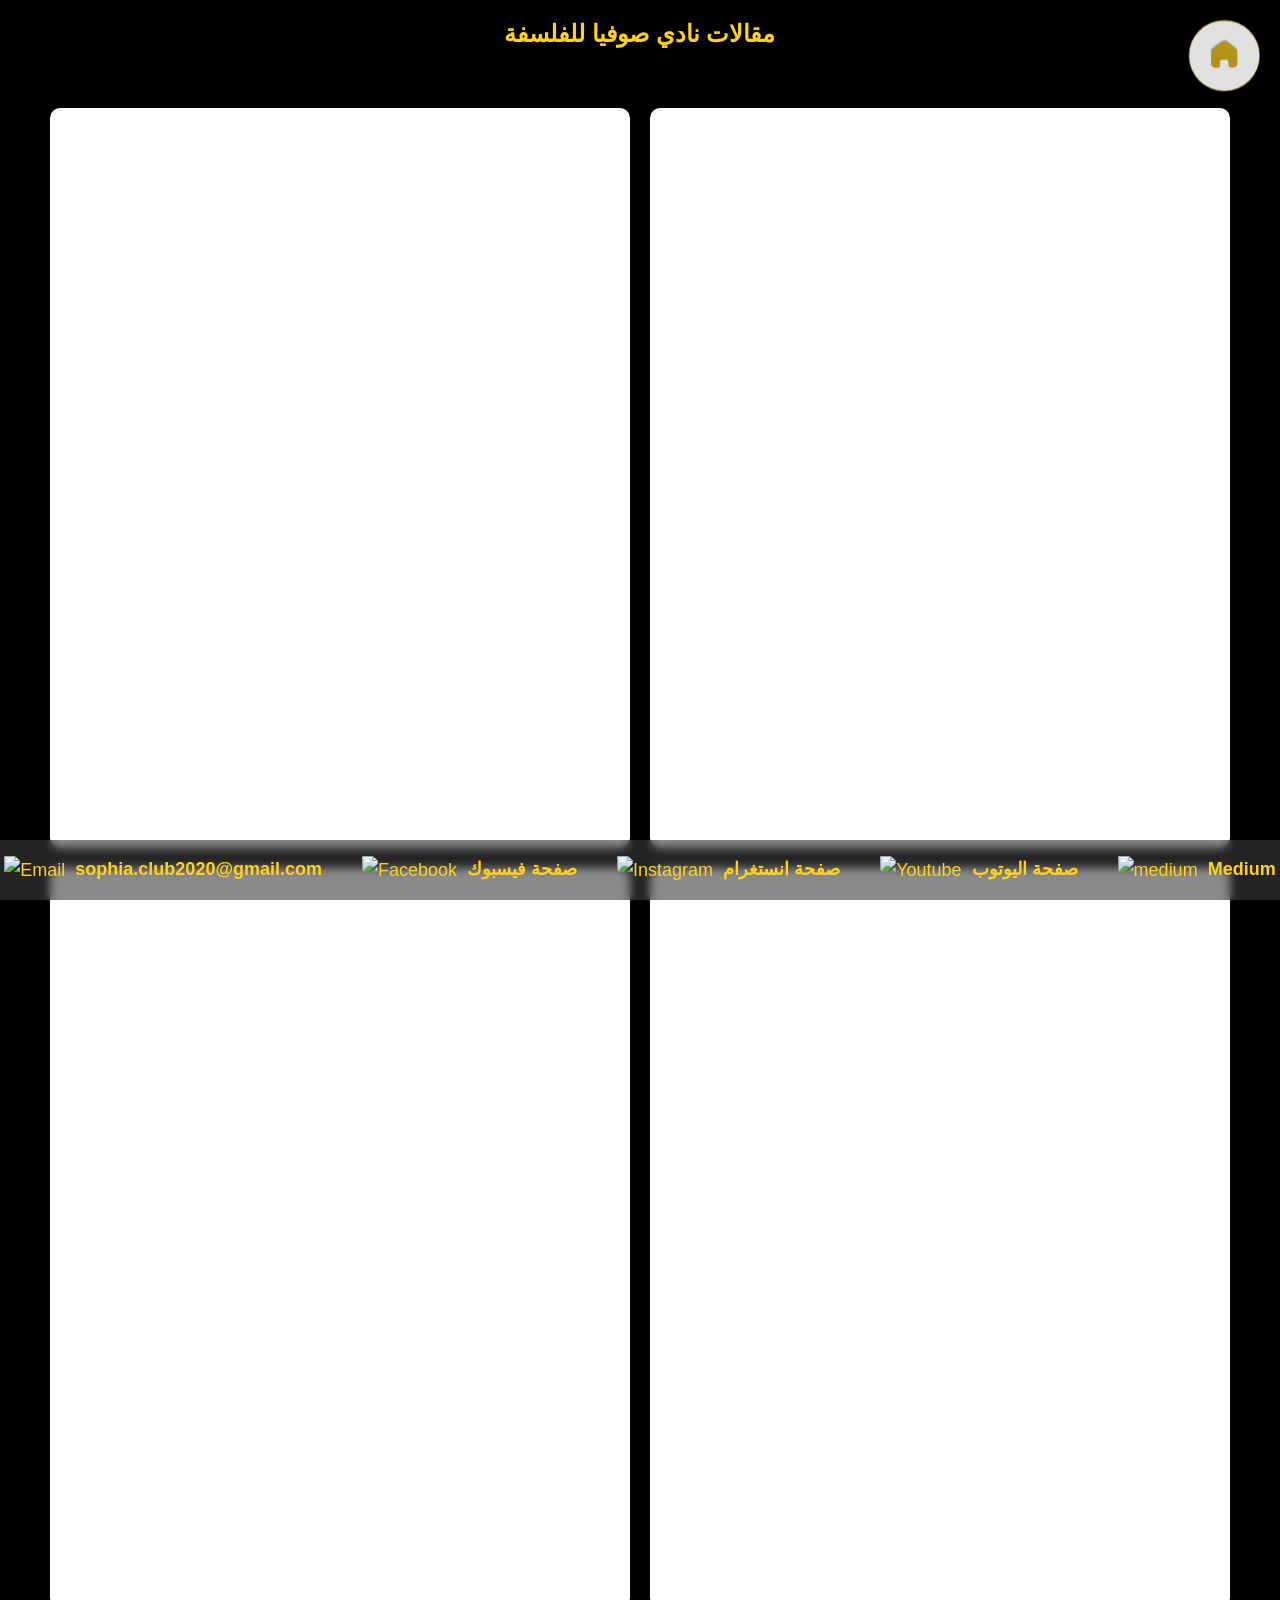
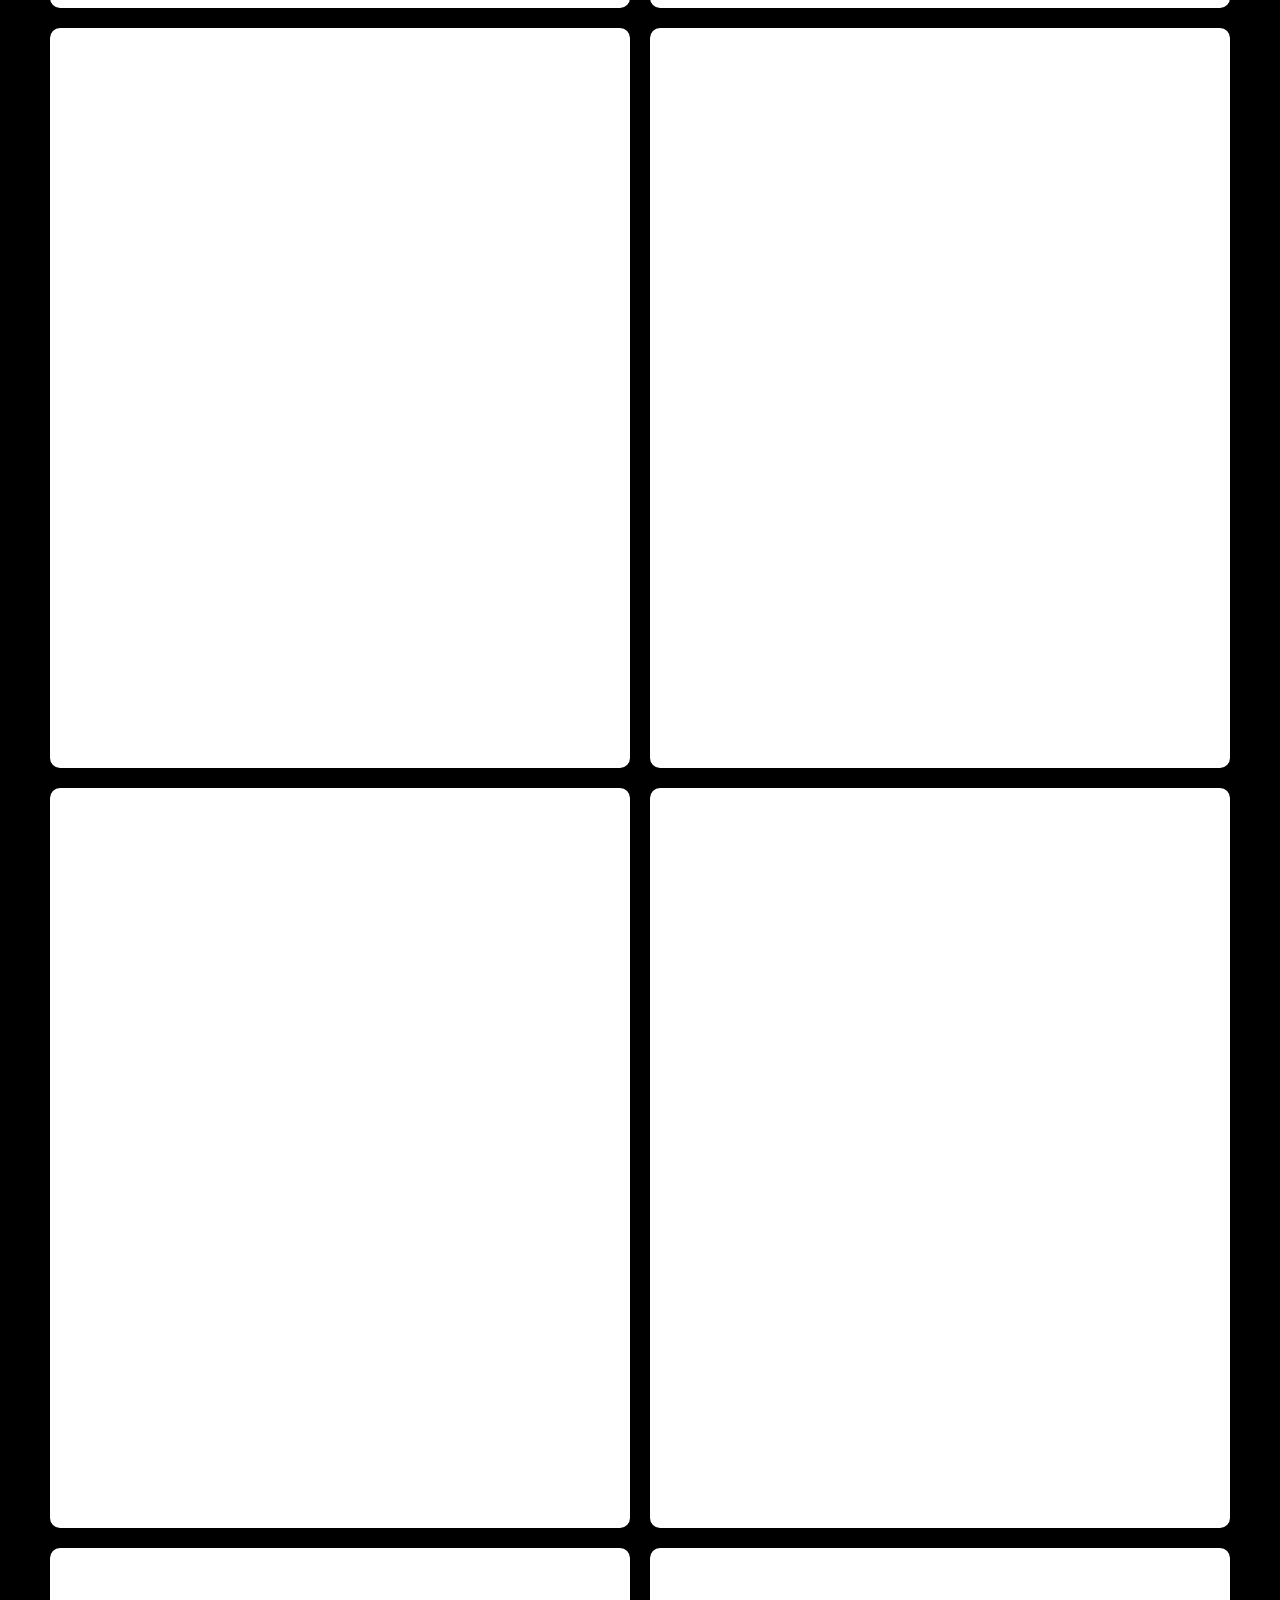
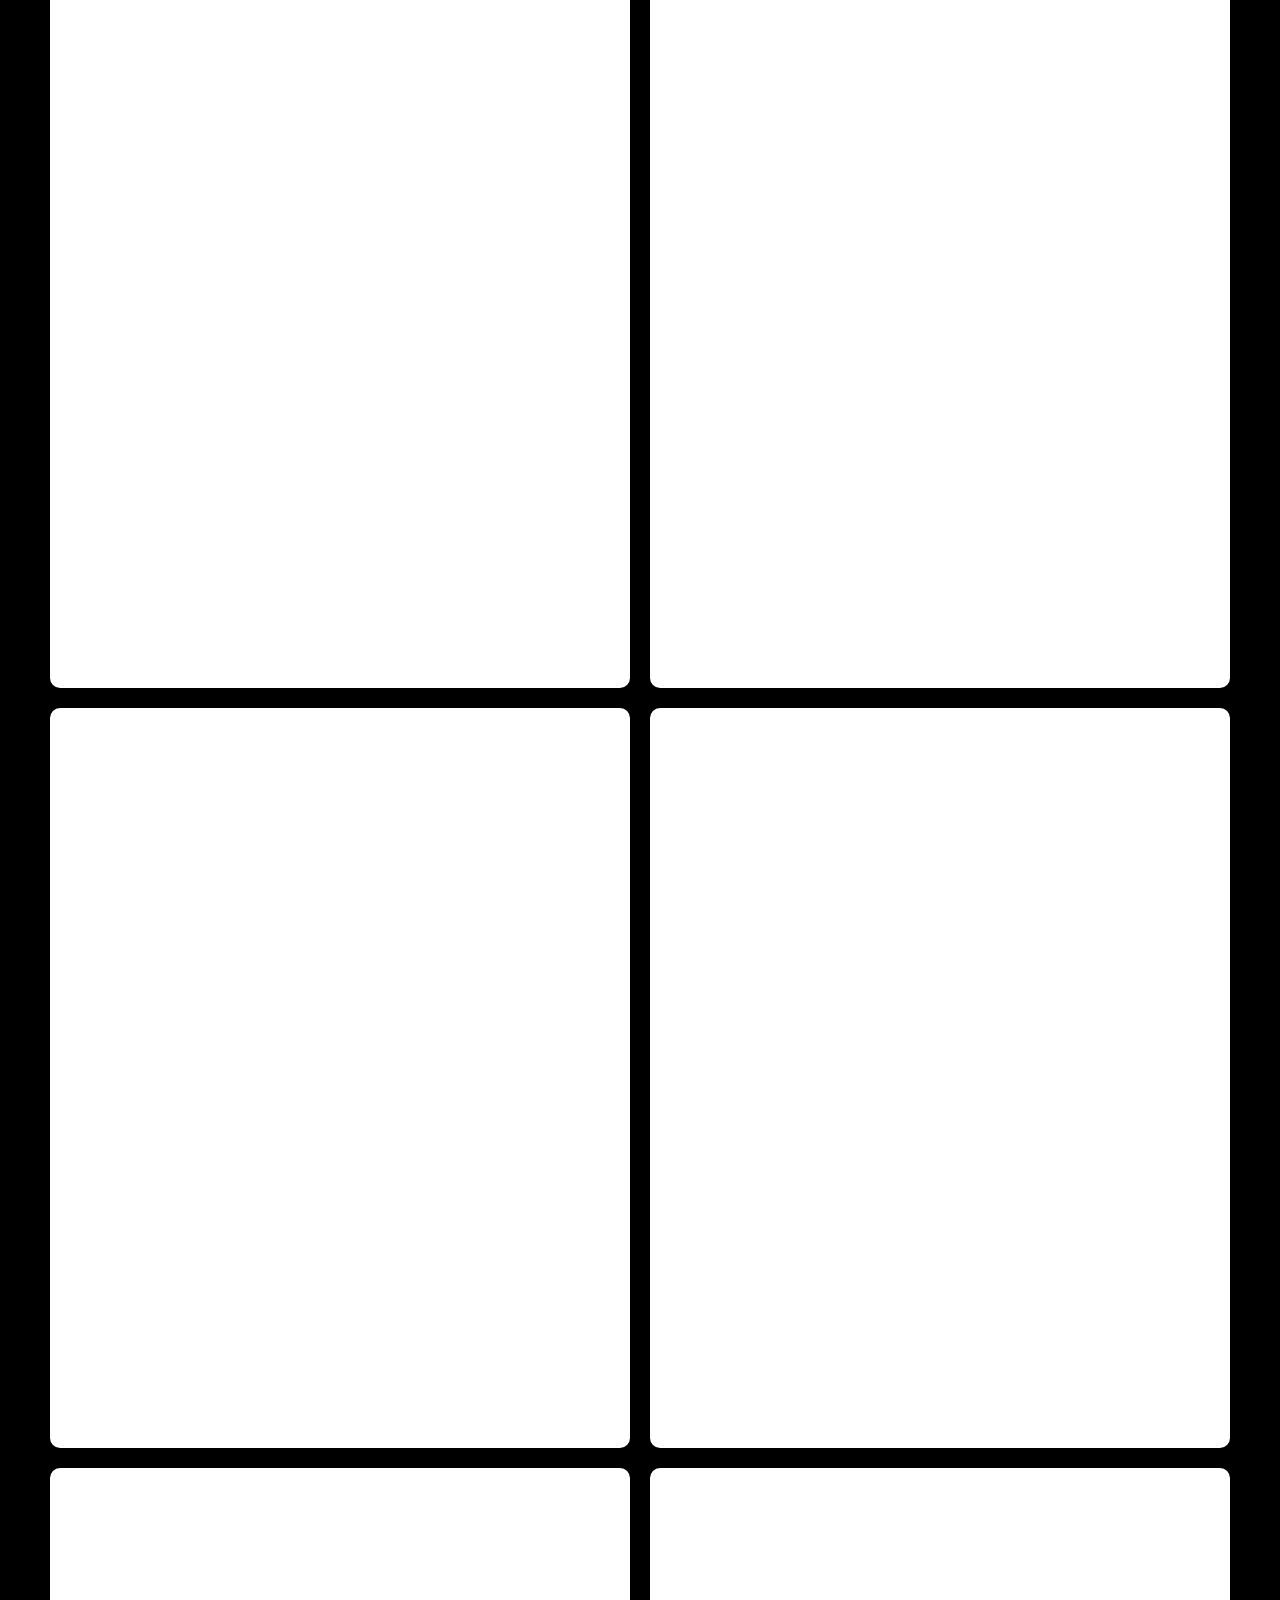
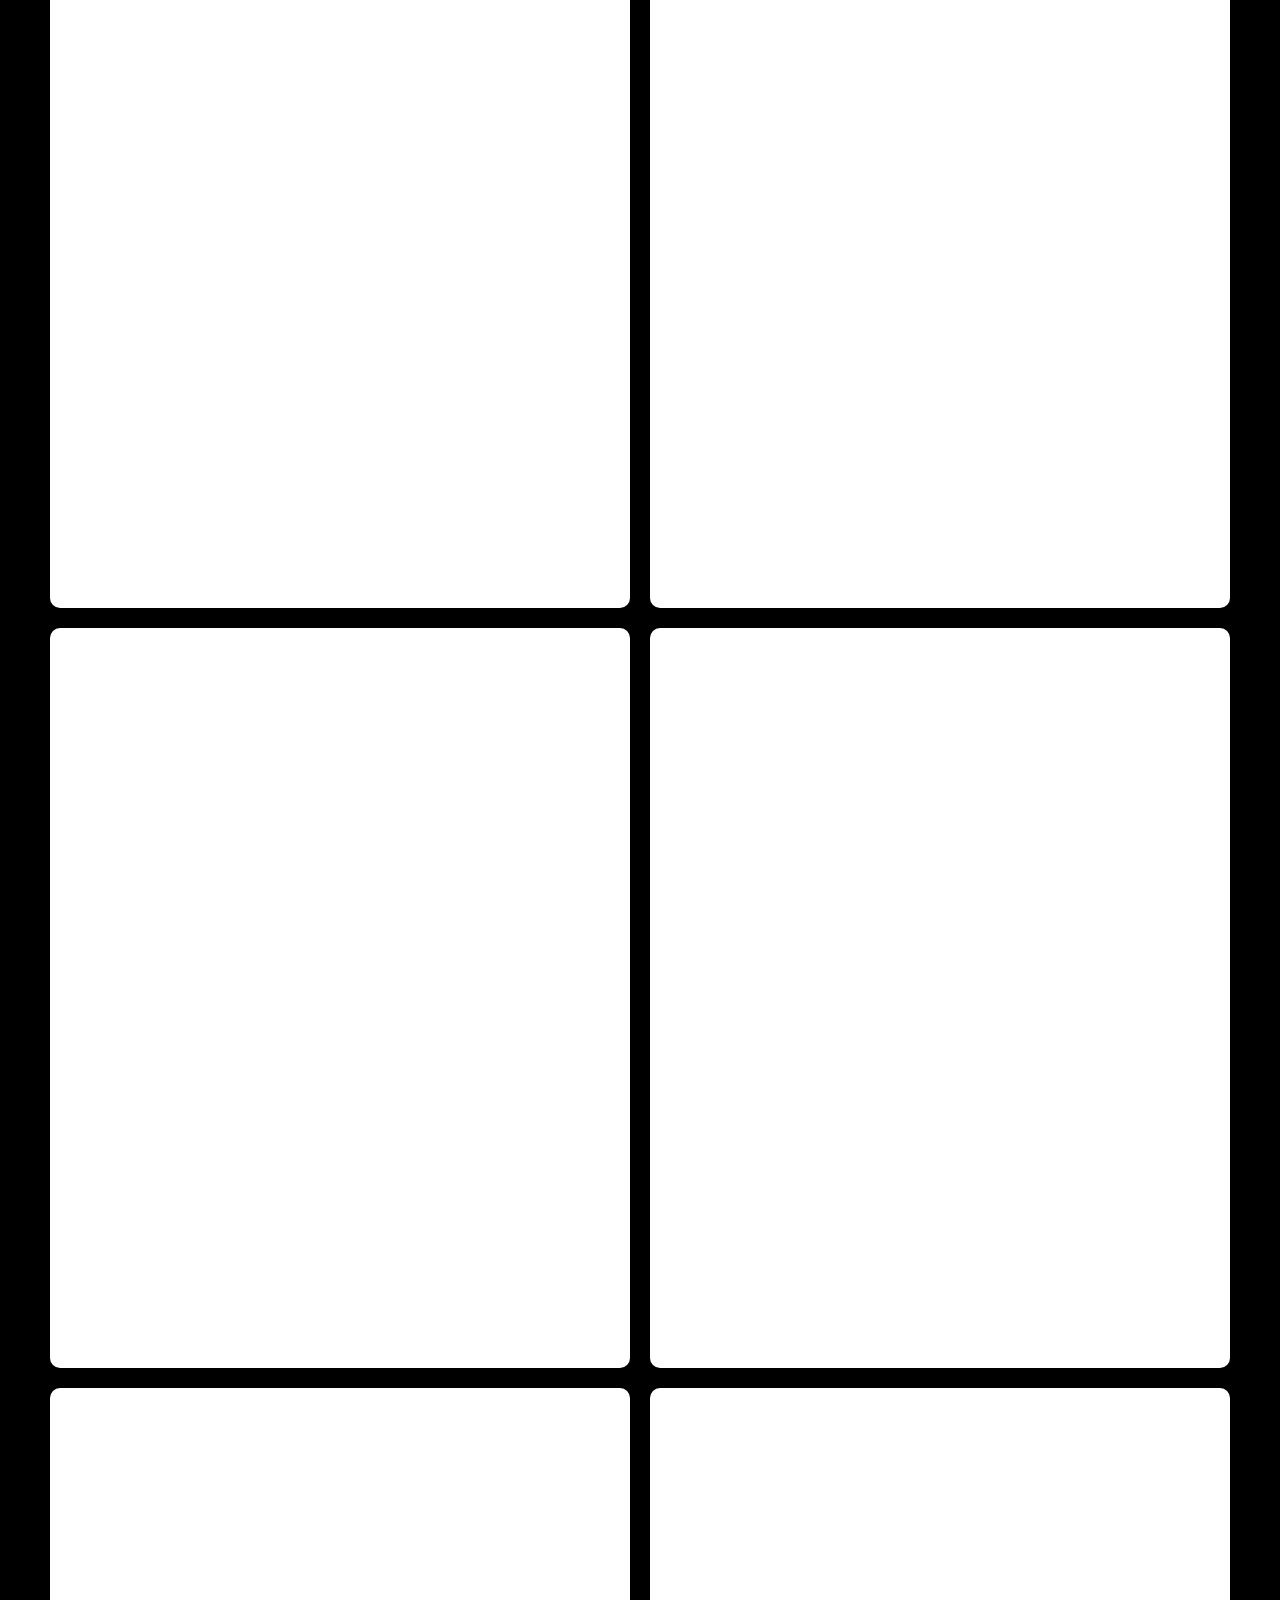
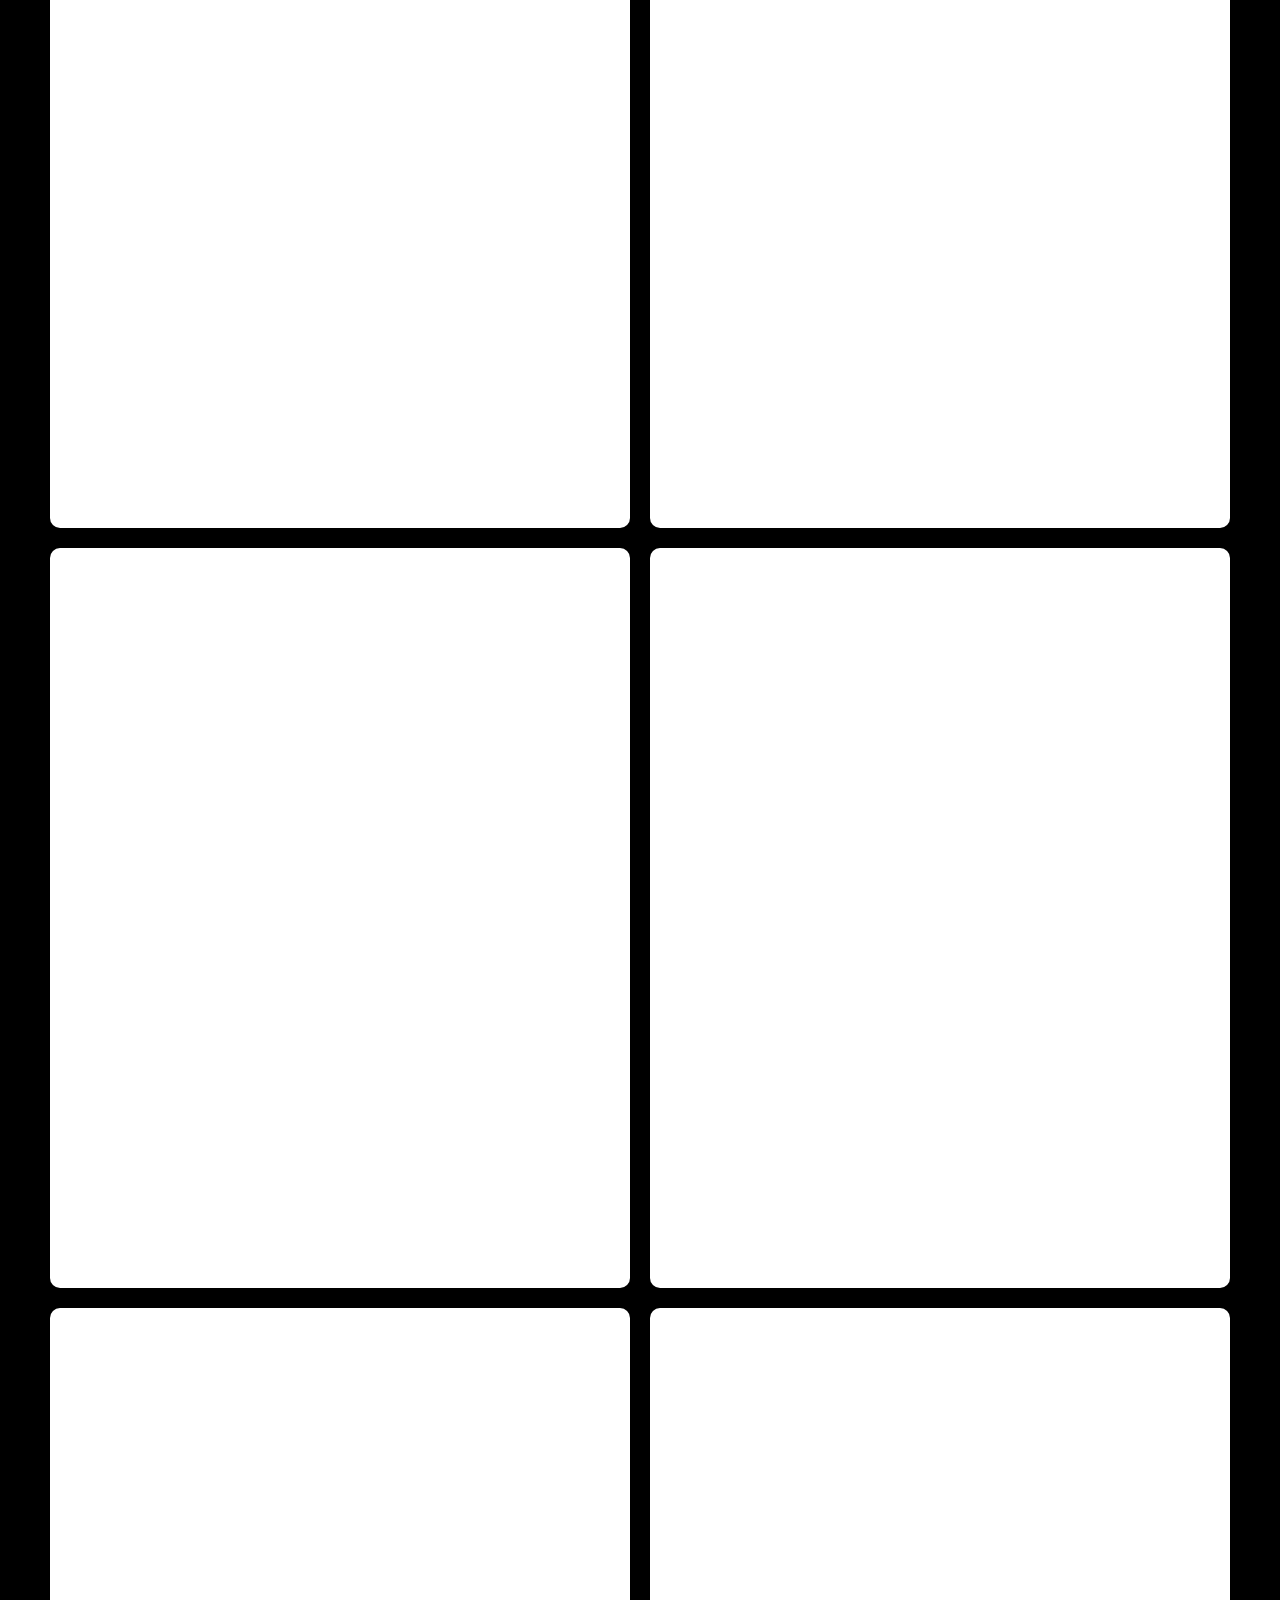
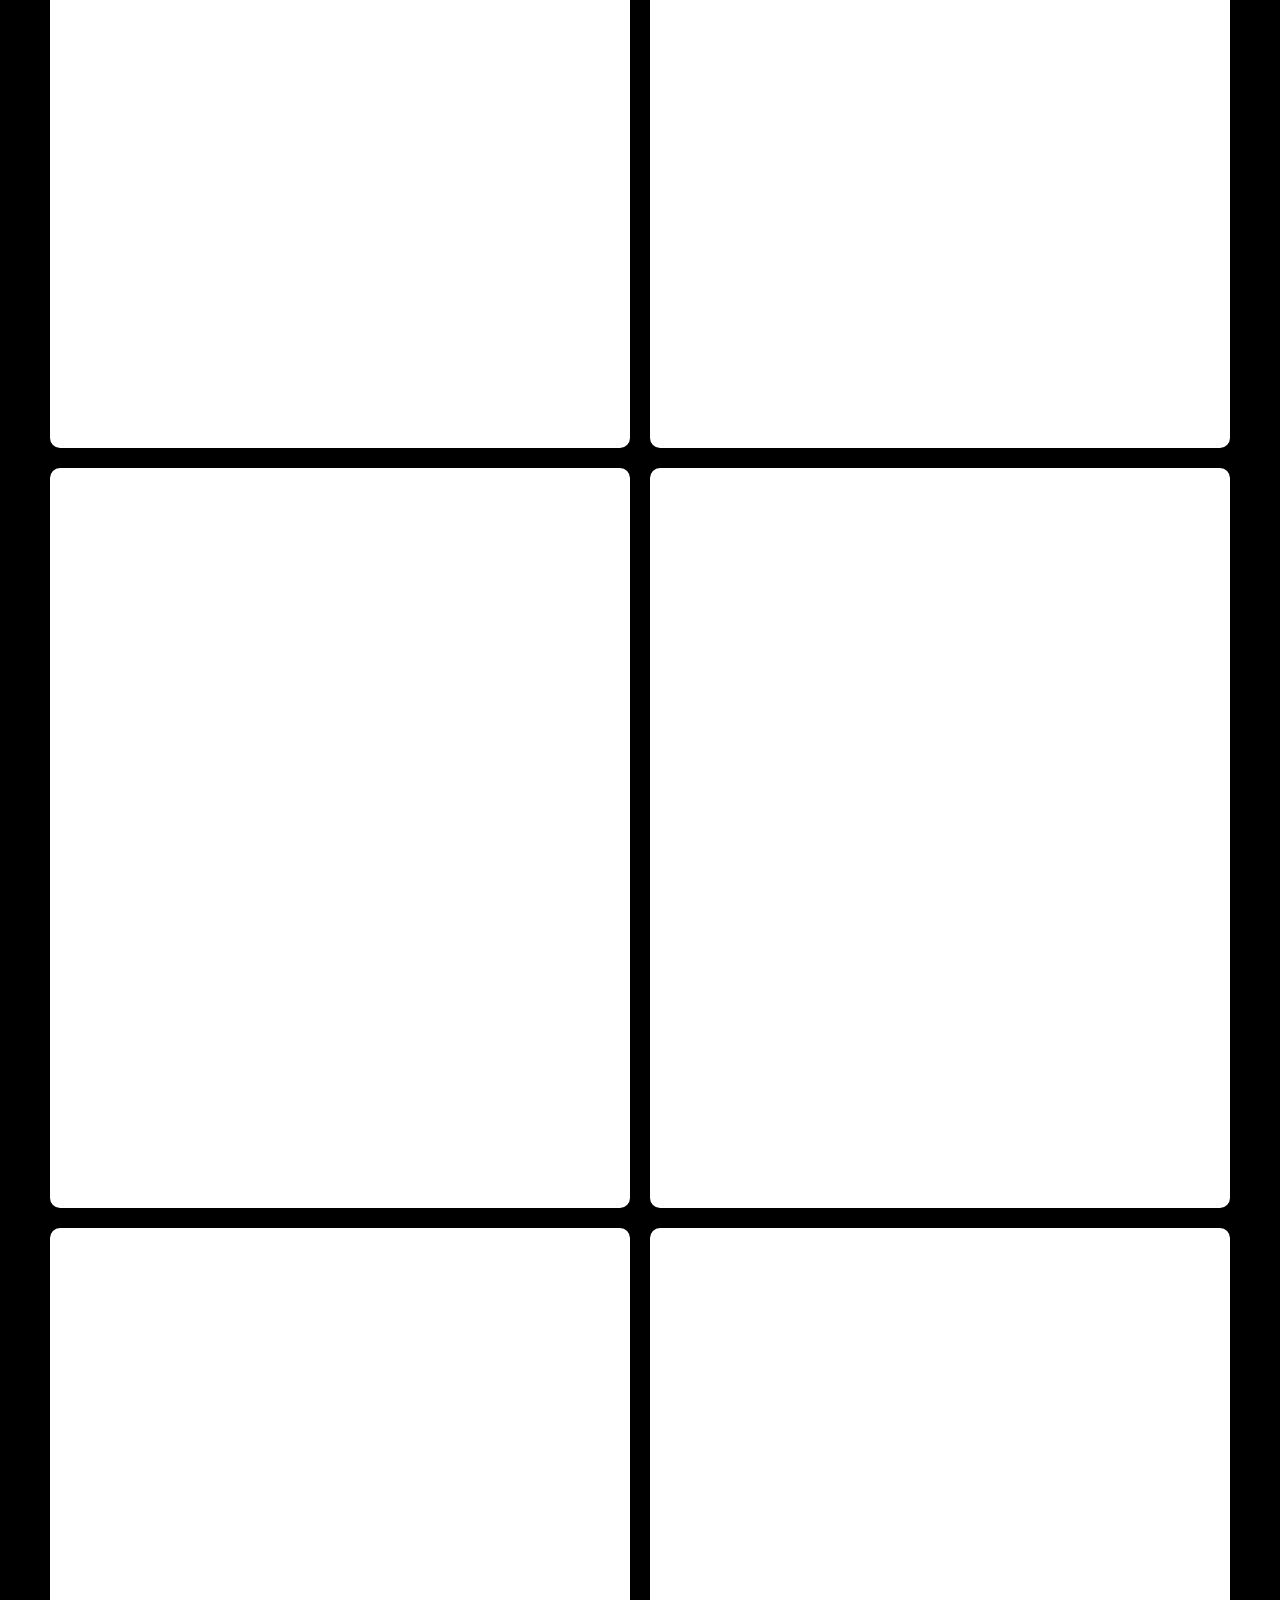
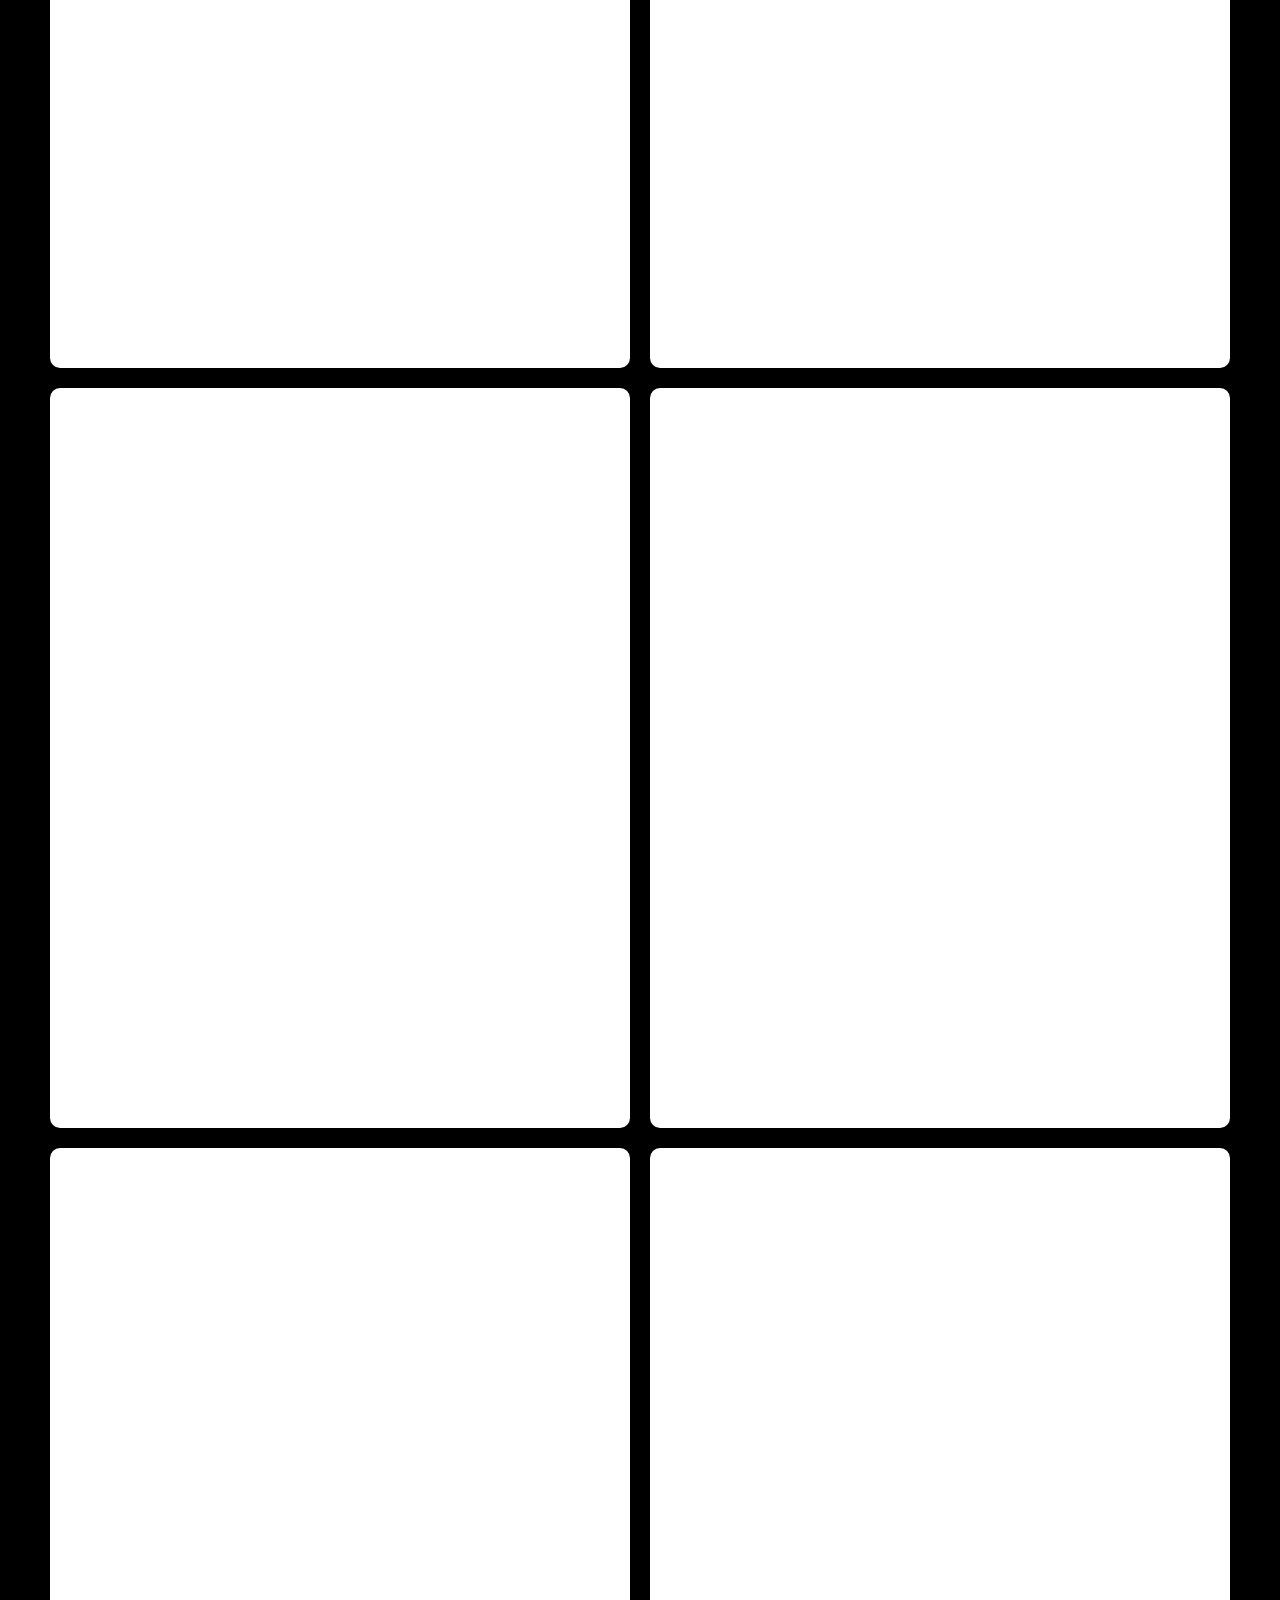
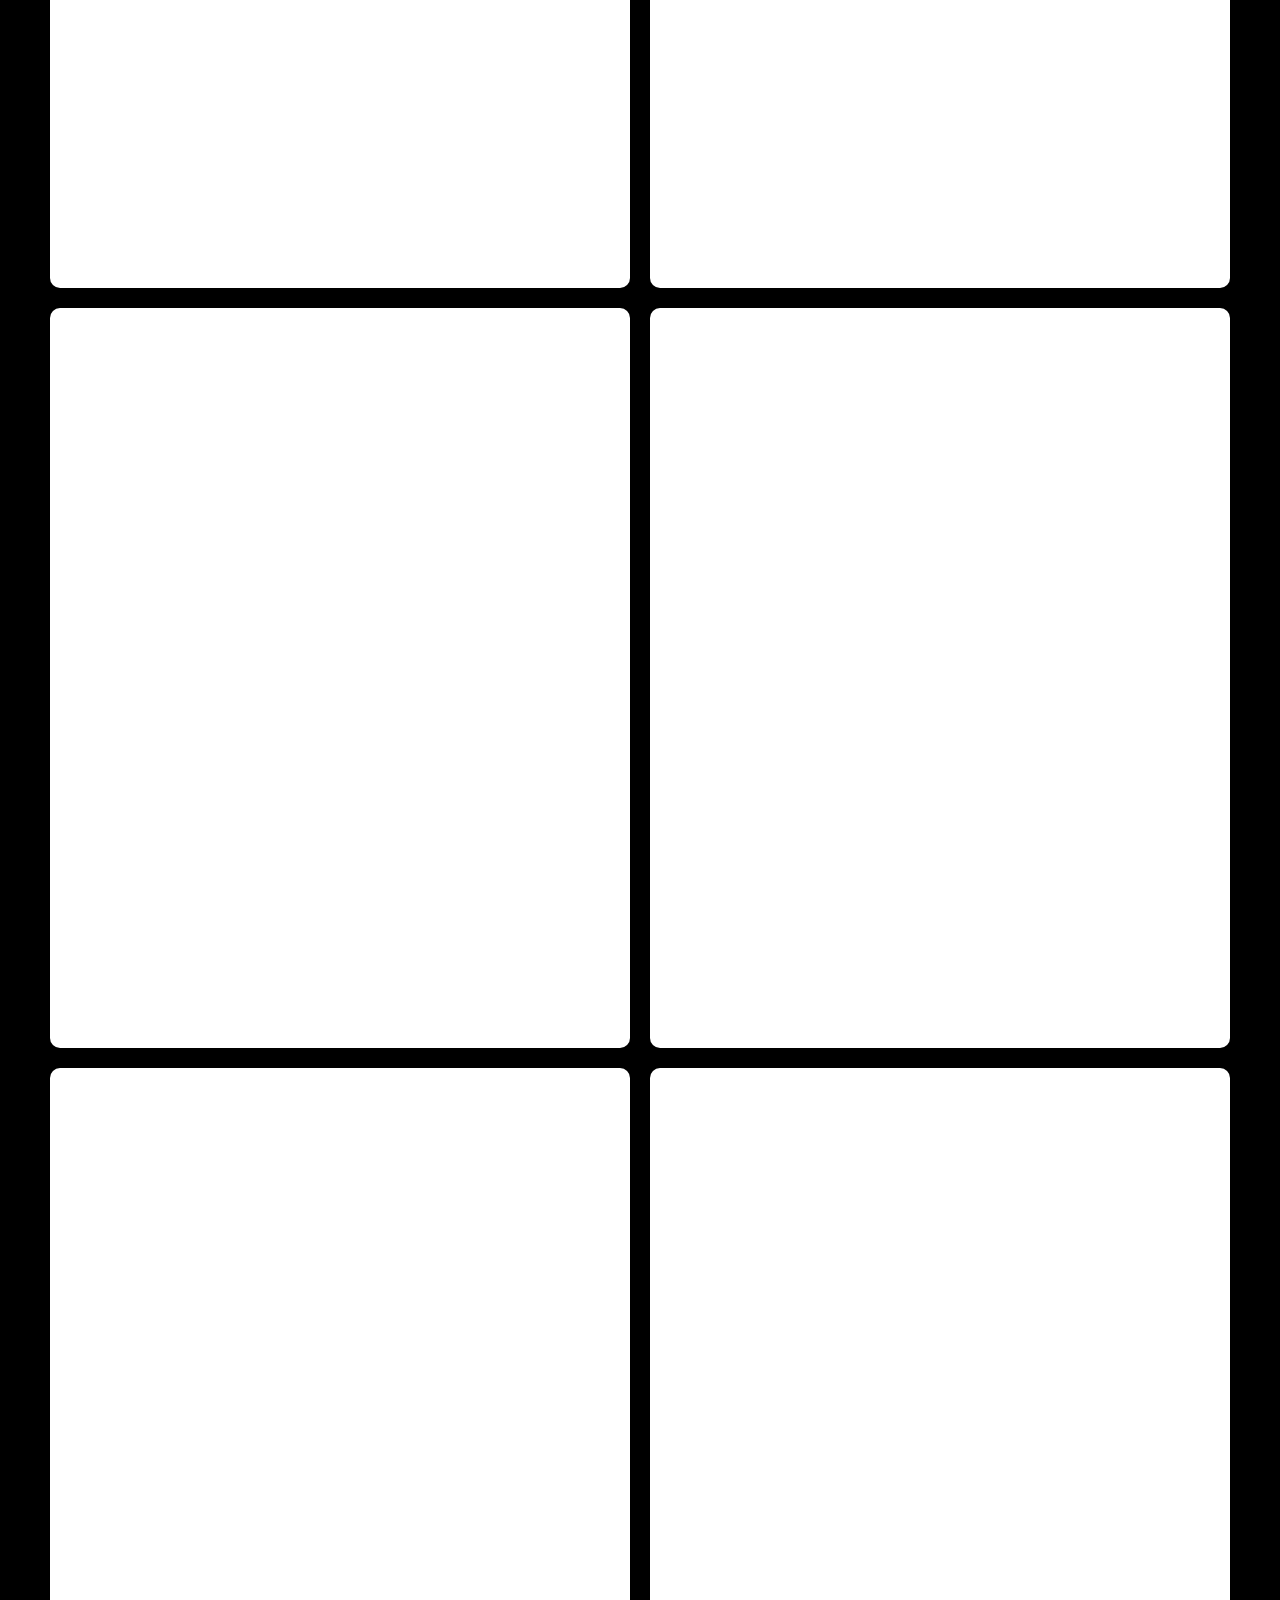
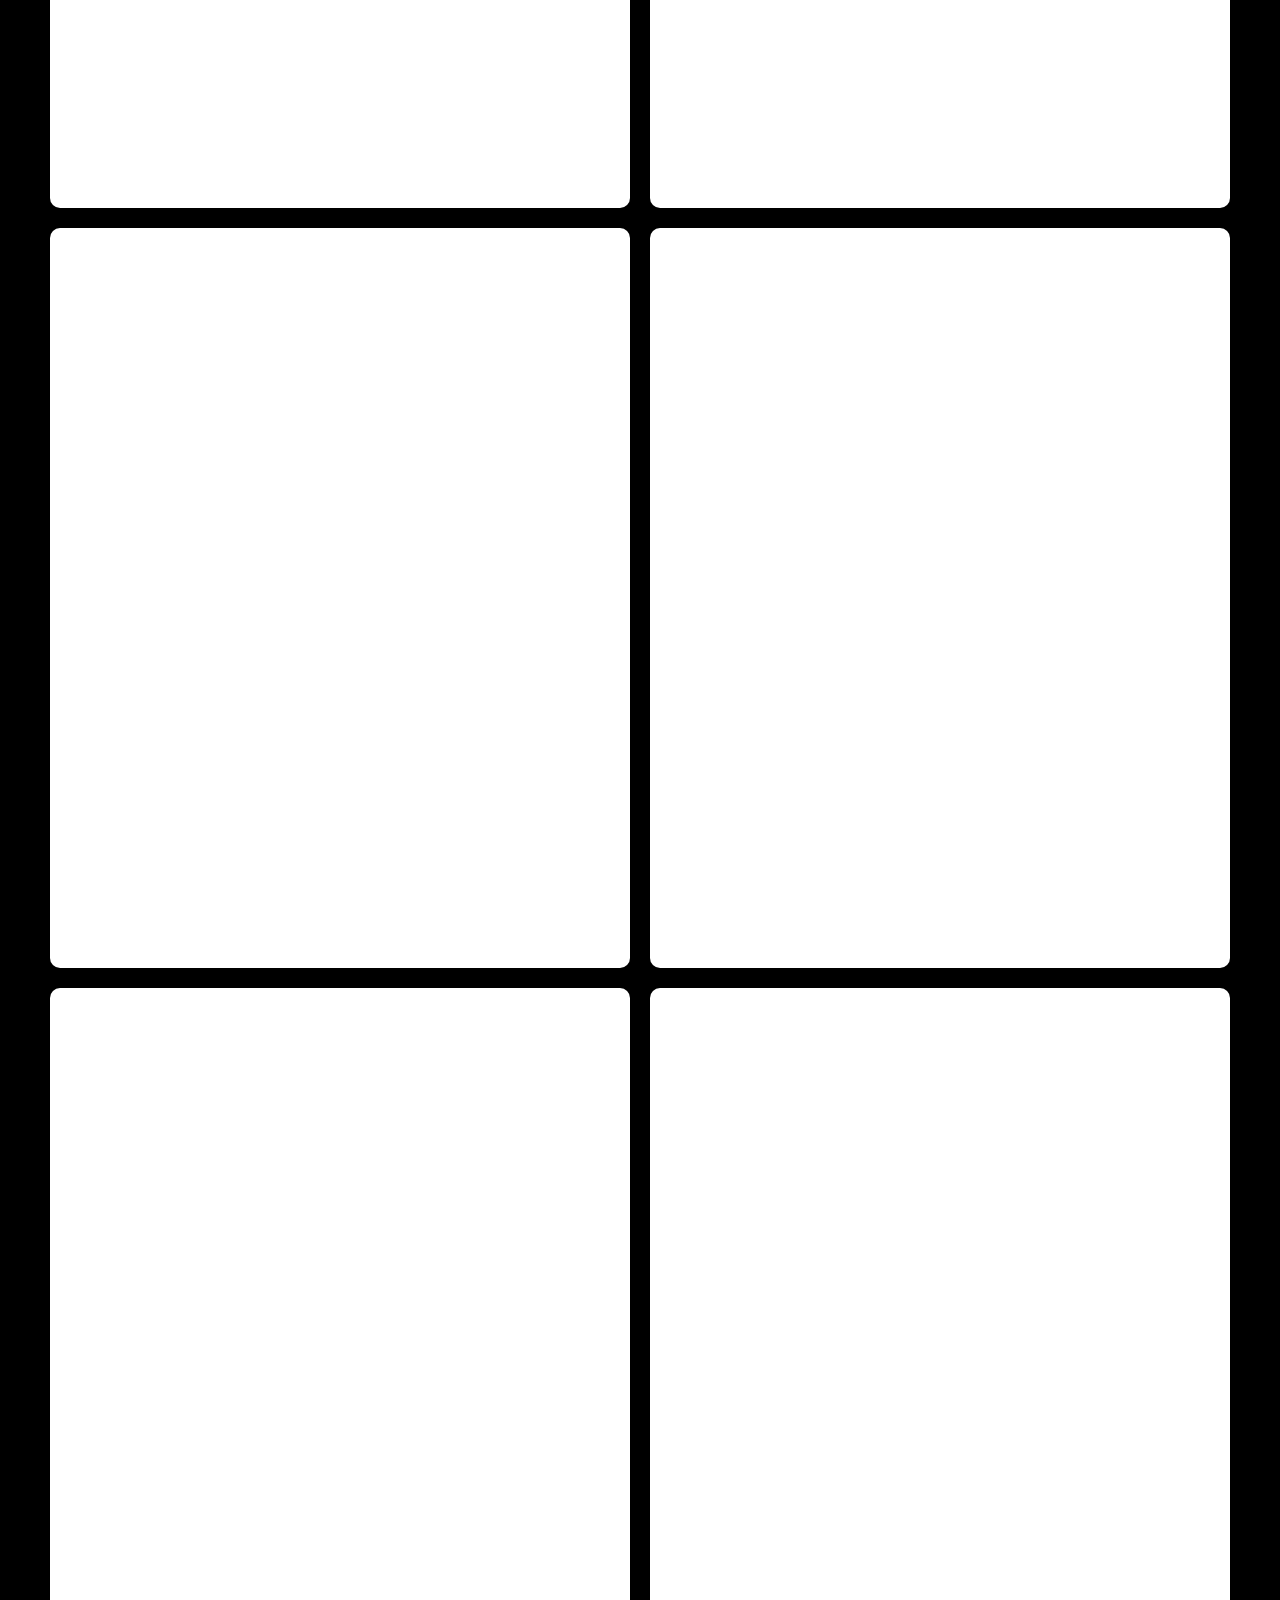
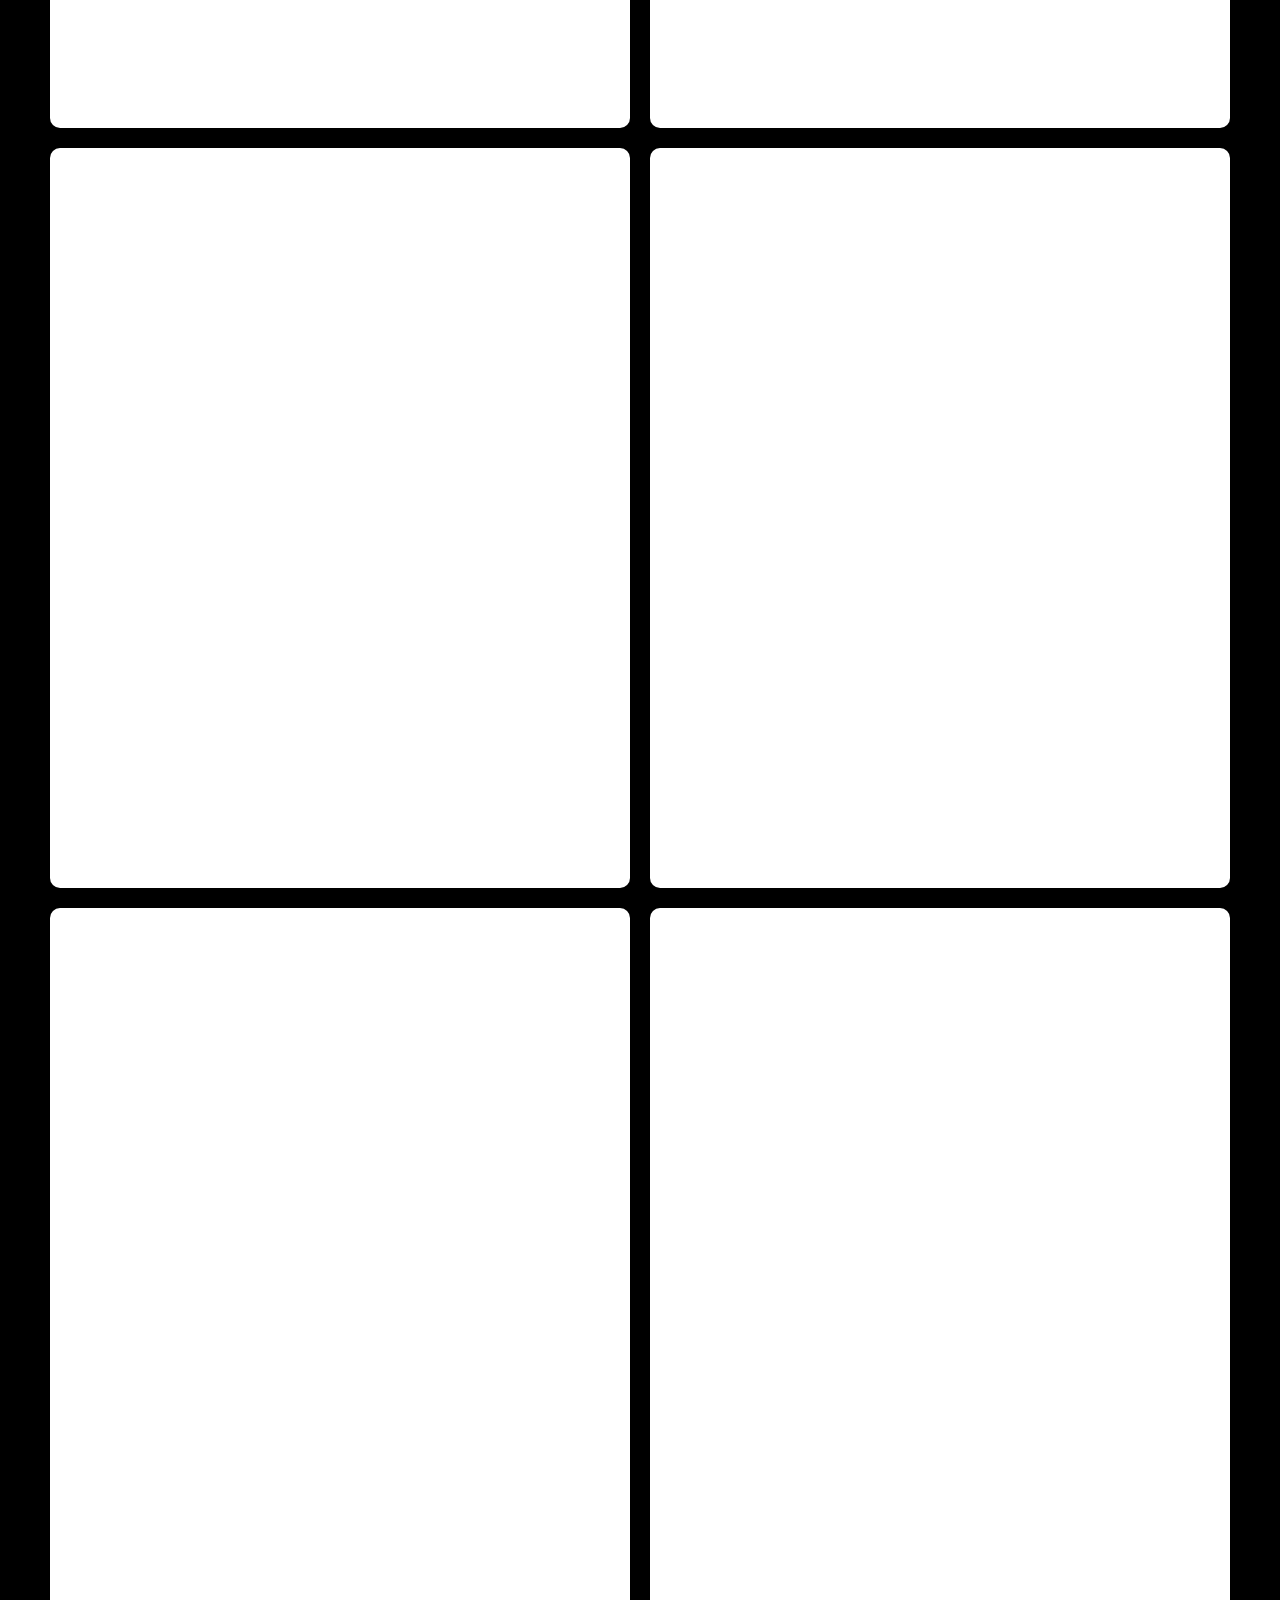
==== articles.html @ b06b015d "added posts ." ====
<!-- Credits: -->
<!-- "Confetti button" by Mikael Ainalem on CodePen: https://codepen.io/ainalem/pen/zXoEmx -->

<!DOCTYPE html>
<html lang="ar">

<head>
    <meta charset="UTF-8">
    <title>مقالات نادي صوفيا للفلسفة</title>
    <!-- Open Graph meta tags for Messenger / social preview -->
    <meta property="og:title" content="نادي صوفيا للفلسفة">
    <meta property="og:description" content="مرحبا بكم في نادي صوفيا للفلسفة">
    <meta property="og:image" content="https://sophia-philosophy-club.github.io/images/sophia.jpg">
    <meta property="og:type" content="website">
    <meta property="og:url" content="https://sophia-philosophy-club.github.io/articles.html">

    <!-- Twitter card (optional) -->
    <meta name="twitter:card" content="summary_large_image">
    <meta property="og:title" content="نادي صوفيا للفلسفة">
    <meta name="twitter:description" content="مرحبا بكم في نادي صوفيا للفلسفة">
    <meta name="twitter:image" content="https://sophia-philosophy-club.github.io/images/sophia.jpg">

    <link rel="icon" type="image/jpeg" href="https://sophia-philosophy-club.github.io/images/sophia.jpg">


    <meta name="viewport" content="width=device-width, initial-scale=1.0">
    <style>
        @font-face {
            font-family: 'Taro';
            src: url('fonts/alfont_com_taro.ttf') format('truetype');
            font-weight: normal;
            font-style: normal;
        }

        /* Prevent horizontal scroll */
        html,
        body {
            margin: 0;
            padding: 0;
            overflow-x: hidden;
            font-family: "Arial", sans-serif;
            background-color: #000000;
            color: #FFD120;
            display: flex;
            flex-direction: column;
            align-items: center;
            min-height: 100vh;
            box-sizing: border-box;
        }

        header {
            width: 100%;
            padding: 20px;
            text-align: center;
            background-color: #000000;
            font-size: 24px;
            font-weight: bold;

            /* Apply Taro font */
            font-family: 'Taro', Arial, sans-serif;
        }


        /* Container for all Facebook posts */
        .fb-posts-container {
            display: flex;
            flex-wrap: wrap;
            justify-content: center;
            gap: 20px;
            margin: 40px 0;
            width: 100%;
            box-sizing: border-box;
            padding: 0 10px;
            /* small padding to prevent overflow on small screens */
        }

        /* White container for Facebook post */
        .fb-post-wrapper {
            background: white;
            padding: 10px;
            border-radius: 10px;
            box-shadow: 0 0 15px rgba(0, 0, 0, 0.3);
            width: 100%;
            max-width: 580px;
            box-sizing: border-box;
            position: relative;
            /* required for pointer-events trick */
            overflow: hidden;
        }

        .fb-post-wrapper iframe,
        .fb-post-wrapper video {
            width: 100%;
            height: auto;
            min-height: 80vh;
            /* relative to viewport height */
            max-height: 90vh;
            /* prevents it from being too tall */
            border-radius: 5px;
            pointer-events: auto;
            touch-action: pan-y;
            display: block;
        }

        /* Enable iframe interaction when tapped */
        .fb-post-wrapper.active iframe {
            pointer-events: auto;
        }

        /* Video description inside wrapper */
        .video-description {
            margin: 12px auto 0 auto;
            background: #f7f7f7;
            padding: 12px;
            border-radius: 5px;
            line-height: 1.6;
            font-size: 16px;
            color: #000;
            text-align: right;
            width: 95%;
            max-width: 95%;
            box-sizing: border-box;
        }

        footer {
            position: fixed;
            bottom: 0;
            left: 0;
            width: 100%;
            background: rgba(60, 60, 60, 0.6);
            color: #FFD120;
            font-size: 18px;
            line-height: 1.6;
            padding: 15px 0;
            display: flex;
            justify-content: center;
            gap: 40px;
            z-index: 20;
            backdrop-filter: blur(5px);
        }

        footer a {
            color: #FFD120;
            text-decoration: none;
            font-weight: bold;
            transition: color 0.3s;
        }

        footer a:hover {
            color: #ffffff;
        }

        /* ===== Canvas Button (isolated) ===== */
        .canvas-button {
            position: fixed;
            top: 20px;
            right: 20px;
            z-index: 999;
            transform: scale(0.7);
            transform-origin: top right;

            background-color: rgba(255, 209, 32, 0.7);
            padding: 1px;
            /* controls size of the yellow background */
            border-radius: 50%;
            /* keeps it circular */
        }


        /* Button visuals */
        .hover {
            border-radius: 50px;
            box-shadow: 0 3px 6px rgba(0, 0, 0, 0.16),
                0 3px 6px rgba(0, 0, 0, 0.23);
            cursor: pointer;
            height: 100px;
            width: 100px;
            position: relative;
        }

        .shadow {
            position: absolute;
            margin-top: 2px;
        }

        .hover svg {
            width: 100%;
            height: 100%;
            display: block;
        }

        .clip {
            background-color: #e0e0e0;
            /* soft grey */
            border-radius: 50px;
            height: 100px;
            width: 100px;
            position: absolute;
            clip-path: polygon(0% 0%,
                    0% 52.447069%,
                    30.844539% 52.447%,
                    30.844539% 50.237396%,
                    30.844539% 48.027791%,
                    30.844539% 45.818186%,
                    30.844539% 43.608582%,
                    31.074905% 42.257032%,
                    31.65035% 40.866508%,
                    32.397397% 39.609496%,
                    33.142567% 38.658487%,
                    35.677378% 36.327021%,
                    39.127089% 33.663669%,
                    43.075878% 30.89027%,
                    47.107926% 28.228662%,
                    48.519882% 27.751201%,
                    50.433213% 27.58916%,
                    52.319085% 27.746871%,
                    53.648664% 28.228662%,
                    57.127578% 30.883904%,
                    60.932631% 33.942292%,
                    64.454458% 36.928097%,
                    67.083693% 39.365593%,
                    67.93372% 40.373944%,
                    68.477633% 41.419308%,
                    68.766519% 42.631058%,
                    68.851461% 44.138564%,
                    68.851461% 48.469673%,
                    68.851461% 52.800782%,
                    68.851461% 57.131891%,
                    68.851461% 61.463%,
                    68.394148% 63.593607%,
                    67.234211% 65.271838%,
                    65.689655% 66.371396%,
                    64.078489% 66.765981%,
                    62.752664% 66.765981%,
                    61.426839% 66.765981%,
                    60.101013% 66.765981%,
                    58.775188% 66.765981%,
                    57.551799% 66.396236%,
                    56.538683% 65.455904%,
                    55.848324% 64.198338%,
                    55.593208% 62.876894%,
                    55.593208% 61.595263%,
                    55.593208% 60.313632%,
                    55.593208% 59.032001%,
                    55.593208% 57.75037%,
                    55.372582% 56.844737%,
                    54.769169% 56.243166%,
                    53.870669% 55.909062%,
                    52.764781% 55.805826%,
                    51.262179% 55.805826%,
                    49.759577% 55.805826%,
                    48.256975% 55.805826%,
                    46.754373% 55.805826%,
                    45.512872% 56.016456%,
                    44.683926% 56.588476%,
                    44.22729% 57.432085%,
                    44.102723% 58.457477%,
                    44.119797% 59.641849%,
                    44.1179% 60.911742%,
                    44.108414% 62.368716%,
                    44.102723% 64.114331%,
                    43.898513% 65.255375%,
                    43.351924% 66.213805%,
                    42.562016% 66.873799%,
                    41.627849% 67.119535%,
                    40.257829% 67.119535%,
                    38.88781% 67.119535%,
                    37.517791% 67.119535%,
                    36.147771% 67.119535%,
                    34.388618% 66.605533%,
                    32.669023% 65.277485%,
                    31.362995% 63.456329%,
                    30.844539% 61.463%,
                    30.844539% 59.209%,
                    30.844539% 56.955%,
                    30.844539% 54.701%,
                    30.844539% 52.447%,
                    0% 52.447%,
                    0% 100%,
                    100% 100%,
                    100% 0%);
        }


        .hover:hover .clip {
            background-color: #f8f8f8;
        }

        .hover:active {
            transform: translateY(2px);
        }

        /* Canvas container */
        .container {
            clip-path: circle(40px at 45px 50%);
            height: 90px;
            width: 90px;
            overflow: hidden;
            position: absolute;
            top: 5px;
            left: 5px;
        }

        #canvas {
            position: absolute;
            top: 50%;
            left: 50%;
            transform: translate(-50%, -50%);
        }

        /* Remove the blue outline when clicking/tapping */
        a,
        button {
            outline: none;
            /* remove default outline */
            -webkit-tap-highlight-color: transparent;
            /* remove tap highlight on mobile */
        }

        /* Optional: remove focus shadow on your hover div */
        .hover:focus,
        .hover:active {
            outline: none;
            box-shadow: none;
        }

        /* Tablets */
        @media screen and (max-width: 900px) {

            .canvas-button {
                transform: scale(0.6);
                /* slightly smaller yellow background */
                padding: 0.5px;
                /* adjust background padding */
                top: 15px;
                right: 15px;
            }

            .hover {
                width: 80px;
                height: 80px;
            }

            .clip {
                width: 80px;
                height: 80px;
            }


            .fb-post-wrapper {
                max-width: 90%;
            }

            .fb-post-wrapper iframe,
            .fb-post-wrapper video {
                min-height: 45vh;
                /* smaller for tablets */
                max-height: 80vh;
            }

            footer {
                display: grid;
                grid-template-columns: 60% 40%;
                column-gap: clamp(6px, 2vw, 12px);
                row-gap: 4px;
                align-items: start;
                text-align: left;
                font-size: 11px;
                padding: 5px 10px;
            }


            footer img {
                width: 14px !important;
                height: auto;
                vertical-align: middle;
                margin-right: 5px;
                margin-left: 5px;
            }
        }

        /* Mobile screens */
        @media screen and (max-width: 600px) {

            .canvas-button {
                transform: scale(0.5);
                padding: 1px;
                /* keep yellow circle visible */
                top: 10px;
                right: 10px;
            }

            /* remove grey rectangular background entirely */
            .clip {
                width: 80px;
                height: 80px;
            }


            .fb-posts-container {
                flex-direction: column;
                align-items: center;
                padding: 0 5px;
            }

            .fb-post-wrapper {
                width: 95vw;
                max-width: 95vw;
            }

            .fb-post-wrapper iframe,
            .fb-post-wrapper video {
                width: 100%;
                height: auto;
                min-height: 65vh;
                /* smaller for mobile */
                max-height: 70vh;
                pointer-events: none;
                /* still disabled by default on mobile */
                touch-action: pan-y;
            }

            .fb-post-wrapper.active iframe {
                pointer-events: auto;
                /* enabled on tap */
            }

            .video-description {
                width: 90%;
                max-width: 90%;
                font-size: 15px;
                margin: 12px auto 0 auto;
            }

            footer {
                display: grid;
                grid-template-columns: 60% 40%;
                column-gap: clamp(6px, 2vw, 12px);
                row-gap: 4px;
                align-items: start;
                text-align: left;
                font-size: 11px;
                padding: 5px 10px;
            }


            footer img {
                width: 14px !important;
                height: auto;
                vertical-align: middle;
                margin-right: 5px;
                margin-left: 5px;
            }

            footer span {
                display: flex;
                align-items: center;
                gap: 6px;
            }


        }

        .arabic {
            font-family: 'Taro', Arial, sans-serif;
        }

        /* Adjust footer dynamically for short screens */
        @media screen and (max-height: 600px) {
            footer {
                display: grid;
                grid-template-columns: 60% 40%;
                column-gap: clamp(6px, 2vw, 12px);
                row-gap: 4px;
                align-items: start;
                text-align: left;
                font-size: 11px;
                padding: 5px 10px;
            }


            footer img {
                width: 14px !important;
                height: auto;
                vertical-align: middle;
                margin-right: 5px;
                margin-left: 5px;
            }
        }

        /* Adjust footer dynamically for very short screens */
        @media screen and (max-height: 400px) {
            footer {
                display: grid;
                grid-template-columns: 60% 40%;
                column-gap: clamp(6px, 2vw, 12px);
                row-gap: 4px;
                align-items: start;
                text-align: left;
                font-size: 11px;
                padding: 5px 10px;
            }


            footer img {
                width: 14px !important;
                height: auto;
                vertical-align: middle;
                margin-right: 5px;
                margin-left: 5px;
            }
        }
    </style>


</head>

<header>مقالات نادي صوفيا للفلسفة</header>

<body>

    <div class="canvas-button">
        <div class="container">
            <canvas id="canvas"></canvas>
        </div>
        <a href="home.html" id="confetti-link">
            <div class="hover">
                <svg class="shadow" xmlns="http://www.w3.org/2000/svg" width="100" height="100" viewBox="0 0 100 100">
                    <defs>
                        <filter id="a" x="-.024" width="1.048" y="-.024" height="1.048">
                            <feGaussianBlur stdDeviation="1" />
                        </filter>
                    </defs>
                    <path d="M20 20v32.36h10.845v-8.837c0-1.7 1.383-3.963
  2.298-4.95
  2.585-2.79 8.72-7.055 13.965-10.43 1.314-.845 5.374-.86
  6.54
  0 4.15 3.06 10.796 8.464 13.436 11.137 1.36 1.377 1.768
  2.508 1.768 4.773v17.324c0 3.086-2.722 5.303-4.773
  5.303h-5.304c-1.722
  0-3.182-2.197-3.182-3.89v-5.126c0-1.426-1.255-1.944-2.83-1.944h-6.01c-1.947
  0-2.688 1.203-2.65 2.65.04 1.57 0 3.093 0 5.658 0
  1.592-1.178 3.006-2.476 3.006h-5.48c-2.205
  0-5.157-3.03-5.303-5.657V52.36H20V80h60V20z" fill="#9eabb0" fill-rule="evenodd" stroke="#9eabb0" filter="url(#a)" />
                </svg>
                <div class="clip"></div>
            </div>
        </a>
    </div>

    <script>
        const canvas = document.querySelector("#canvas");
        const ctx = canvas.getContext("2d");
        const container = document.querySelector(".container");
        const link = document.querySelector("#confetti-link");

        const config = { particleNumber: 300, maxParticleSize: 6, maxSpeed: 6, colorVariation: 40 };

        function adjustConfigForScreen() {
            if (window.innerWidth <= 600) {
                config.maxParticleSize = 3; config.maxSpeed = 3; config.particleNumber = 150;
            } else if (window.innerWidth <= 900) {
                config.maxParticleSize = 4; config.maxSpeed = 4; config.particleNumber = 200;
            } else {
                config.maxParticleSize = 6; config.maxSpeed = 6; config.particleNumber = 300;
            }
        }
        adjustConfigForScreen();
        window.addEventListener("resize", adjustConfigForScreen);

        const colors = [
            { r: 255, g: 209, b: 32 },
            { r: 255, g: 223, b: 70 },
            { r: 255, g: 215, b: 0 },
            { r: 255, g: 230, b: 100 }
        ];

        let particles = [];
        function randomColor() { const c = colors[Math.floor(Math.random() * colors.length)]; return `rgba(${c.r},${c.g},${c.b},0.8)`; }
        function Particle(x, y) { this.x = x; this.y = y; this.r = Math.random() * config.maxParticleSize; this.vx = (Math.random() - 0.5) * config.maxSpeed; this.vy = (Math.random() - 0.5) * config.maxSpeed; this.c = randomColor(); }

        function draw() {
            ctx.clearRect(0, 0, canvas.width, canvas.height);
            const radius = Math.min(canvas.width, canvas.height) / 2;
            particles.forEach(p => {
                p.x += p.vx; p.y += p.vy;
                const dx = p.x - canvas.width / 2; const dy = p.y - canvas.height / 2;
                if (dx * dx + dy * dy > radius * radius) { p.x -= p.vx; p.y -= p.vy; p.vx *= -0.5; p.vy *= -0.5; }
                ctx.beginPath(); ctx.fillStyle = p.c; ctx.arc(p.x, p.y, p.r, 0, Math.PI * 2); ctx.fill();
            });
        }

        function resizeCanvas() {
            const rect = container.getBoundingClientRect();
            const padding = 6;
            canvas.width = rect.width + padding * 2;
            canvas.height = rect.height + padding * 2;
        }
        resizeCanvas();
        window.addEventListener("resize", resizeCanvas);

        link.addEventListener("click", e => {
            e.preventDefault(); // stop immediate navigation

            particles = [];
            const rect = canvas.getBoundingClientRect();
            const centerX = rect.width / 2, centerY = rect.height / 2;
            for (let i = 0; i < config.particleNumber; i++) particles.push(new Particle(centerX, centerY));

            let i = 0;
            const anim = setInterval(() => {
                draw();
                if (i++ > 30) clearInterval(anim);
            }, 16);

            // Delay navigation by 1 second
            setTimeout(() => { window.location.href = link.href; }, 1000);
        });
    </script>

    <div class="fb-posts-container">

        <div class="fb-post-wrapper">
            <iframe
                data-src="https://www.facebook.com/plugins/post.php?href=https%3A%2F%2Fwww.facebook.com%2Fpermalink.php%3Fstory_fbid%3Dpfbid02YG5dLprEQqHQ9qx5H3PouUPjpR3ZFNpJheKuv4mUTWNZLkiYfqXxJdBhfVhg3X98l%26id%3D100063707634531&show_text=true"
                style="border:none; overflow:hidden;" scrolling="no" frameborder="0" allowfullscreen="true"
                allow="autoplay; clipboard-write; encrypted-media; picture-in-picture; web-share">
            </iframe>
        </div>
        <div class="fb-post-wrapper">
            <iframe
                data-src="https://www.facebook.com/plugins/post.php?href=https%3A%2F%2Fwww.facebook.com%2Fpermalink.php%3Fstory_fbid%3Dpfbid02qJaoB8RaztK7PgG6vssZYFivA272KkTuBRbkwhVucT5Bve878nU9K9wwHKqQiozgl%26id%3D100063707634531&show_text=true"
                style="border:none; overflow:hidden;" scrolling="no" frameborder="0" allowfullscreen="true"
                allow="autoplay; clipboard-write; encrypted-media; picture-in-picture; web-share">
            </iframe>
        </div>

        <div class="fb-post-wrapper">
            <iframe
                data-src="https://www.facebook.com/plugins/post.php?href=https%3A%2F%2Fwww.facebook.com%2Fpermalink.php%3Fstory_fbid%3Dpfbid02bamc7XJyoxdxUmVZZNV979D5dBb2FBLKdk7q7BeWfrdU3z8YoVdPUbQ2iFRMGEVNl%26id%3D100063707634531&show_text=true"
                style="border:none; overflow:hidden;" scrolling="no" frameborder="0" allowfullscreen="true"
                allow="autoplay; clipboard-write; encrypted-media; picture-in-picture; web-share">
            </iframe>
        </div>

        <div class="fb-post-wrapper">
            <iframe
                data-src="https://www.facebook.com/plugins/post.php?href=https%3A%2F%2Fwww.facebook.com%2Fpermalink.php%3Fstory_fbid%3Dpfbid02fWh5Tj5jA7cLnLPZo2P6Q5VojUxCKe1CALPmGciGX7h3yiuWRg3LoReBkr5X9vcil%26id%3D100063707634531&show_text=true"
                style="border:none; overflow:hidden;" scrolling="no" frameborder="0" allowfullscreen="true"
                allow="autoplay; clipboard-write; encrypted-media; picture-in-picture; web-share">
            </iframe>
        </div>

        <div class="fb-post-wrapper">
            <iframe
                data-src="https://www.facebook.com/plugins/post.php?href=https%3A%2F%2Fwww.facebook.com%2Fpermalink.php%3Fstory_fbid%3Dpfbid02WxL9k8Xr37nFoggcf4n6jLPxGKvwph1m2cwQZk2fUsRP9s2qpa4ZhFNMurYHSzY5l%26id%3D100063707634531&show_text=true"
                style="border:none; overflow:hidden;" scrolling="no" frameborder="0" allowfullscreen="true"
                allow="autoplay; clipboard-write; encrypted-media; picture-in-picture; web-share">
            </iframe>
        </div>

        <div class="fb-post-wrapper">
            <iframe
                data-src="https://www.facebook.com/plugins/post.php?href=https%3A%2F%2Fwww.facebook.com%2Fpermalink.php%3Fstory_fbid%3Dpfbid02Bb752viubcxsdgJvgau18SqZDpvp88mW45oqzXZnxUXon9hHK9mdVRgvgefYrhssl%26id%3D100063707634531&show_text=true"
                style="border:none; overflow:hidden;" scrolling="no" frameborder="0" allowfullscreen="true"
                allow="autoplay; clipboard-write; encrypted-media; picture-in-picture; web-share">
            </iframe>
        </div>
        <div class="fb-post-wrapper">
            <iframe
                data-src="https://www.facebook.com/plugins/post.php?href=https%3A%2F%2Fwww.facebook.com%2Fpermalink.php%3Fstory_fbid%3Dpfbid02T2C34kteg8kkJufpeidRTon9ocTp49TGyCcWdVzYLQTpmJeVKYseWVwG3Cv4cyxvl%26id%3D100063707634531&show_text=true"
                style="border:none; overflow:hidden;" scrolling="no" frameborder="0" allowfullscreen="true"
                allow="autoplay; clipboard-write; encrypted-media; picture-in-picture; web-share">
            </iframe>
        </div>

        <div class="fb-post-wrapper">
            <iframe
                data-src="https://www.facebook.com/plugins/post.php?href=https%3A%2F%2Fwww.facebook.com%2Fpermalink.php%3Fstory_fbid%3Dpfbid0xVsomyohZzb7rZXTMQUvDLK4LNwgmHKWHJbiQf3oMwmLJJqPpbihLdE3qG4nN9Knl%26id%3D100063707634531&show_text=true"
                style="border:none; overflow:hidden;" scrolling="no" frameborder="0" allowfullscreen="true"
                allow="autoplay; clipboard-write; encrypted-media; picture-in-picture; web-share">
            </iframe>
        </div>

        <div class="fb-post-wrapper">
            <iframe
                data-src="https://www.facebook.com/plugins/post.php?href=https%3A%2F%2Fwww.facebook.com%2Fpermalink.php%3Fstory_fbid%3Dpfbid02xbSmPrkweNVRH6SiDxS5ymx7gCG2TbGC9nJYwmT2iyVMBuQp3oG4TRrFjcukVJhnl%26id%3D100063707634531&show_text=true"
                style="border:none; overflow:hidden;" scrolling="no" frameborder="0" allowfullscreen="true"
                allow="autoplay; clipboard-write; encrypted-media; picture-in-picture; web-share">
            </iframe>
        </div>

        <div class="fb-post-wrapper">
            <iframe
                data-src="https://www.facebook.com/plugins/post.php?href=https%3A%2F%2Fwww.facebook.com%2Fpermalink.php%3Fstory_fbid%3Dpfbid0aZuWpGmX1eViYi4dLWSyYhfphF8fEKNXicFG72q5HwRX36QWE2UWogYR4kiLKvJel%26id%3D100063707634531&show_text=true"
                style="border:none; overflow:hidden;" scrolling="no" frameborder="0" allowfullscreen="true"
                allow="autoplay; clipboard-write; encrypted-media; picture-in-picture; web-share">
            </iframe>
        </div>

        <div class="fb-post-wrapper">
            <iframe
                data-src="https://www.facebook.com/plugins/post.php?href=https%3A%2F%2Fwww.facebook.com%2Fpermalink.php%3Fstory_fbid%3Dpfbid021DggVbkwE1pGiDDfU9ZoV7hNpRtevu9eK4oyeggkKoi9TrGBsPFj2bsGC5GHkAWpl%26id%3D100063707634531&show_text=true"
                style="border:none; overflow:hidden;" scrolling="no" frameborder="0" allowfullscreen="true"
                allow="autoplay; clipboard-write; encrypted-media; picture-in-picture; web-share">
            </iframe>
        </div>

        <div class="fb-post-wrapper">
            <iframe
                data-src="https://www.facebook.com/plugins/post.php?href=https%3A%2F%2Fwww.facebook.com%2Fpermalink.php%3Fstory_fbid%3Dpfbid0aRH91VnRWXZWfiuM3BxrJmMYGWiW8YSv8QeZByYYa3awqw1EbRXiaZWmw9vDGn6Yl%26id%3D100063707634531&show_text=true"
                style="border:none; overflow:hidden;" scrolling="no" frameborder="0" allowfullscreen="true"
                allow="autoplay; clipboard-write; encrypted-media; picture-in-picture; web-share">
            </iframe>
        </div>

        <div class="fb-post-wrapper">
            <iframe
                data-src="https://www.facebook.com/plugins/post.php?href=https%3A%2F%2Fwww.facebook.com%2Fpermalink.php%3Fstory_fbid%3Dpfbid01SMWNLCxM6st3YcTFbPiHXa1GVcLNmAvEba6L7pQfbTB6twqmi37rNSzB8FhzMwvl%26id%3D100063707634531&show_text=true"
                style="border:none; overflow:hidden;" scrolling="no" frameborder="0" allowfullscreen="true"
                allow="autoplay; clipboard-write; encrypted-media; picture-in-picture; web-share">
            </iframe>
        </div>

        <div class="fb-post-wrapper">
            <iframe
                data-src="https://www.facebook.com/plugins/post.php?href=https%3A%2F%2Fwww.facebook.com%2Fpermalink.php%3Fstory_fbid%3Dpfbid02vdDCysJgaFJTaH18h5RArUXk9Dknvu7s3MTHQPgF9XS6gjUtxCnB7UnZT2X3UC6pl%26id%3D100063707634531&show_text=true"
                style="border:none; overflow:hidden;" scrolling="no" frameborder="0" allowfullscreen="true"
                allow="autoplay; clipboard-write; encrypted-media; picture-in-picture; web-share">
            </iframe>
        </div>

        <div class="fb-post-wrapper">
            <iframe
                data-src="https://www.facebook.com/plugins/post.php?href=https%3A%2F%2Fwww.facebook.com%2Fpermalink.php%3Fstory_fbid%3Dpfbid033jomDYhDx9gQ1f4uewAZBGQHFhr6xCaetDP4RHBqLXr7XWqFUbhgbUdFb8GbBdzVl%26id%3D100063707634531&show_text=true"
                style="border:none; overflow:hidden;" scrolling="no" frameborder="0" allowfullscreen="true"
                allow="autoplay; clipboard-write; encrypted-media; picture-in-picture; web-share">
            </iframe>
        </div>

        <div class="fb-post-wrapper">
            <iframe
                data-src="https://www.facebook.com/plugins/post.php?href=https%3A%2F%2Fwww.facebook.com%2Fpermalink.php%3Fstory_fbid%3Dpfbid0YMuriMfFLMYZxU2EXaouYaACKtqZnecT6XCUoVrPYCAP3PJU7U5a7bN9XibcDgol%26id%3D100063707634531&show_text=true"
                style="border:none; overflow:hidden;" scrolling="no" frameborder="0" allowfullscreen="true"
                allow="autoplay; clipboard-write; encrypted-media; picture-in-picture; web-share">
            </iframe>
        </div>

        <div class="fb-post-wrapper">
            <iframe
                data-src="https://www.facebook.com/plugins/post.php?href=https%3A%2F%2Fwww.facebook.com%2Fpermalink.php%3Fstory_fbid%3Dpfbid0iKk2b4XCy1VULu3GKdc9JhCjhHfnB93gyTY5SvfXVeXuD1uiTXbsFsydWXcyJmAAl%26id%3D100063707634531&show_text=true"
                style="border:none; overflow:hidden;" scrolling="no" frameborder="0" allowfullscreen="true"
                allow="autoplay; clipboard-write; encrypted-media; picture-in-picture; web-share">
            </iframe>
        </div>

        <div class="fb-post-wrapper">
            <iframe
                data-src="https://www.facebook.com/plugins/post.php?href=https%3A%2F%2Fwww.facebook.com%2Fpermalink.php%3Fstory_fbid%3Dpfbid02CmuamNZpdTk1vaPjxZeHnfFuPHn9gMT5tzPxT7hTTtGBLjC6CFWLfiQoULHniZKQl%26id%3D100063707634531&show_text=true"
                style="border:none; overflow:hidden;" scrolling="no" frameborder="0" allowfullscreen="true"
                allow="autoplay; clipboard-write; encrypted-media; picture-in-picture; web-share">
            </iframe>
        </div>

        <div class="fb-post-wrapper">
            <iframe
                data-src="https://www.facebook.com/plugins/post.php?href=https%3A%2F%2Fwww.facebook.com%2Fpermalink.php%3Fstory_fbid%3Dpfbid02MLp8XWcNiATSGEWBsSUcD5JgQaZBJw8YKwk1oPjzwM6L6gYP2ieVY3bGae2aqncdl%26id%3D100063707634531&show_text=true"
                style="border:none; overflow:hidden;" scrolling="no" frameborder="0" allowfullscreen="true"
                allow="autoplay; clipboard-write; encrypted-media; picture-in-picture; web-share">
            </iframe>
        </div>

        <div class="fb-post-wrapper">
            <iframe
                data-src="https://www.facebook.com/plugins/post.php?href=https%3A%2F%2Fwww.facebook.com%2Fpermalink.php%3Fstory_fbid%3Dpfbid02U2jBgd4x7wcLe72tfrCLgdGW3susBSSktWYkUu411zbrVdESL7LVKFuq9GszZP9Wl%26id%3D100063707634531&show_text=true"
                style="border:none; overflow:hidden;" scrolling="no" frameborder="0" allowfullscreen="true"
                allow="autoplay; clipboard-write; encrypted-media; picture-in-picture; web-share">
            </iframe>
        </div>

        <div class="fb-post-wrapper">
            <iframe
                data-src="https://www.facebook.com/plugins/post.php?href=https%3A%2F%2Fwww.facebook.com%2Fpermalink.php%3Fstory_fbid%3Dpfbid02c5bqB2ZUuEDT6STbUScjkWLnunTDePuYAu2LWmEZFAH8hokbHz2zskRaWXRV8h4Al%26id%3D100063707634531&show_text=true"
                style="border:none; overflow:hidden;" scrolling="no" frameborder="0" allowfullscreen="true"
                allow="autoplay; clipboard-write; encrypted-media; picture-in-picture; web-share">
            </iframe>
        </div>

        <div class="fb-post-wrapper">
            <iframe
                data-src="https://www.facebook.com/plugins/post.php?href=https%3A%2F%2Fwww.facebook.com%2Fphoto%2F%3Ffbid%3D412163074006818%26set%3Da.112388770650918&show_text=true"
                style="border:none; overflow:hidden;" scrolling="no" frameborder="0" allowfullscreen="true"
                allow="autoplay; clipboard-write; encrypted-media; picture-in-picture; web-share">
            </iframe>
        </div>
        <div class="fb-post-wrapper">
            <iframe
                data-src="https://www.facebook.com/plugins/post.php?href=https%3A%2F%2Fwww.facebook.com%2Fpermalink.php%3Fstory_fbid%3Dpfbid0hnHnLhA7bVvWhcoL94QG3makhQrZucBSbHshSBqnX51dDTzLwPQP7dSYyksGjTygl%26id%3D100063707634531&show_text=true"
                style="border:none; overflow:hidden;" scrolling="no" frameborder="0" allowfullscreen="true"
                allow="autoplay; clipboard-write; encrypted-media; picture-in-picture; web-share">
            </iframe>
        </div>

        <div class="fb-post-wrapper">
            <iframe
                data-src="https://www.facebook.com/plugins/post.php?href=https%3A%2F%2Fwww.facebook.com%2Fpermalink.php%3Fstory_fbid%3Dpfbid02tYCvqK4PwRS1p8GifmAdyidjkvQfs8eJjrt4NPcX7LysSDGerj4VeUcLbB7VpkQAl%26id%3D100063707634531&show_text=true"
                style="border:none; overflow:hidden;" scrolling="no" frameborder="0" allowfullscreen="true"
                allow="autoplay; clipboard-write; encrypted-media; picture-in-picture; web-share">
            </iframe>
        </div>

        <div class="fb-post-wrapper">
            <iframe
                data-src="https://www.facebook.com/plugins/post.php?href=https%3A%2F%2Fwww.facebook.com%2Fpermalink.php%3Fstory_fbid%3Dpfbid02krX7cDz9GAdzU1FFLTyhrfQ839Q3QHyNAvDfREc4cYi29in4yqDY446SjZ7ohC56l%26id%3D100063707634531&show_text=true"
                style="border:none; overflow:hidden;" scrolling="no" frameborder="0" allowfullscreen="true"
                allow="autoplay; clipboard-write; encrypted-media; picture-in-picture; web-share">
            </iframe>
        </div>

        <div class="fb-post-wrapper">
            <iframe
                data-src="https://www.facebook.com/plugins/post.php?href=https%3A%2F%2Fwww.facebook.com%2Fpermalink.php%3Fstory_fbid%3Dpfbid033yMCggHH4vrXa5Yuo6EZzMBmCfeBtRKyS9CoRZWkY49NfimxoeTai3FpvDe7MSVql%26id%3D100063707634531&show_text=true"
                style="border:none; overflow:hidden;" scrolling="no" frameborder="0" allowfullscreen="true"
                allow="autoplay; clipboard-write; encrypted-media; picture-in-picture; web-share">
            </iframe>
        </div>

        <div class="fb-post-wrapper">
            <iframe
                data-src="https://www.facebook.com/plugins/post.php?href=https%3A%2F%2Fwww.facebook.com%2Fpermalink.php%3Fstory_fbid%3Dpfbid02juv2Ctcq5RuaXi6zCTogtQz1o6qZa6aUYWDQ9X2tq8RDcXx5W6AVZfNAQhhMKSyNl%26id%3D100063707634531&show_text=true"
                style="border:none; overflow:hidden;" scrolling="no" frameborder="0" allowfullscreen="true"
                allow="autoplay; clipboard-write; encrypted-media; picture-in-picture; web-share">
            </iframe>
        </div>

        <div class="fb-post-wrapper">
            <iframe
                data-src="https://www.facebook.com/plugins/post.php?href=https%3A%2F%2Fwww.facebook.com%2Fpermalink.php%3Fstory_fbid%3Dpfbid0zTM2WYyY9SuR1FdwQgCaHHuF9avnjpdSPBueQwr5eXYoJeaWEhS46aH912dzYxskl%26id%3D100063707634531&show_text=true"
                style="border:none; overflow:hidden;" scrolling="no" frameborder="0" allowfullscreen="true"
                allow="autoplay; clipboard-write; encrypted-media; picture-in-picture; web-share">
            </iframe>
        </div>

        <div class="fb-post-wrapper">
            <iframe
                data-src="https://www.facebook.com/plugins/post.php?href=https%3A%2F%2Fwww.facebook.com%2Fpermalink.php%3Fstory_fbid%3Dpfbid02ZWXeD9i1qSBn4Fh7ZrMZJ9VMPWM3CN41zmNQQ69h2GKe2bjTHjuoxEVfvR48zLaPl%26id%3D100063707634531&show_text=true"
                style="border:none; overflow:hidden;" scrolling="no" frameborder="0" allowfullscreen="true"
                allow="autoplay; clipboard-write; encrypted-media; picture-in-picture; web-share">
            </iframe>
        </div>

        <div class="fb-post-wrapper">
            <iframe
                data-src="https://www.facebook.com/plugins/post.php?href=https%3A%2F%2Fwww.facebook.com%2Fpermalink.php%3Fstory_fbid%3Dpfbid027FNmfn4Phqc7uKwaXqYcPcmcZhwP3pxZHmhWLnAaWHFnCuRQLeqZS5aVX1XrVXY5l%26id%3D100063707634531&show_text=true"
                style="border:none; overflow:hidden;" scrolling="no" frameborder="0" allowfullscreen="true"
                allow="autoplay; clipboard-write; encrypted-media; picture-in-picture; web-share">
            </iframe>
        </div>

        <div class="fb-post-wrapper">
            <iframe
                data-src="https://www.facebook.com/plugins/post.php?href=https%3A%2F%2Fwww.facebook.com%2Fpermalink.php%3Fstory_fbid%3Dpfbid02jejZziiA2zpgZ5stm7nasosiupXGx8WqXVuyZc9UzxNyer3E16CEoZ4zjBk2fqdRl%26id%3D100063707634531&show_text=true"
                style="border:none; overflow:hidden;" scrolling="no" frameborder="0" allowfullscreen="true"
                allow="autoplay; clipboard-write; encrypted-media; picture-in-picture; web-share">
            </iframe>
        </div>

        <div class="fb-post-wrapper">
            <iframe
                data-src="https://www.facebook.com/plugins/post.php?href=https%3A%2F%2Fwww.facebook.com%2Fpermalink.php%3Fstory_fbid%3Dpfbid0k5xrKzbMm5UyXptWTxVCnK598U1nBcBDogpRVvYbhAmaBKhwekhPFrn9B2VpknGnl%26id%3D100063707634531&show_text=true"
                style="border:none; overflow:hidden;" scrolling="no" frameborder="0" allowfullscreen="true"
                allow="autoplay; clipboard-write; encrypted-media; picture-in-picture; web-share">
            </iframe>
        </div>

        <div class="fb-post-wrapper">
            <iframe
                data-src="https://www.facebook.com/plugins/post.php?href=https%3A%2F%2Fwww.facebook.com%2Fpermalink.php%3Fstory_fbid%3Dpfbid08qLDTeSnpgyFbJUevJoBe1fX4bRGfWM1niWfLe7TRCQHQyzUGg8S1UyikkTRWybGl%26id%3D100063707634531&show_text=true"
                style="border:none; overflow:hidden;" scrolling="no" frameborder="0" allowfullscreen="true"
                allow="autoplay; clipboard-write; encrypted-media; picture-in-picture; web-share">
            </iframe>
        </div>

        <div class="fb-post-wrapper">
            <iframe
                data-src="https://www.facebook.com/plugins/post.php?href=https%3A%2F%2Fwww.facebook.com%2Fpermalink.php%3Fstory_fbid%3Dpfbid02iuVEQTqQQFGhjPaMFa2WXwZWBfDg47WokEcxQ1AnoYcRtuSwX4Ci2gnqB9GCapy1l%26id%3D100063707634531&show_text=true"
                style="border:none; overflow:hidden;" scrolling="no" frameborder="0" allowfullscreen="true"
                allow="autoplay; clipboard-write; encrypted-media; picture-in-picture; web-share">
            </iframe>
        </div>

        <div class="fb-post-wrapper">
            <iframe
                data-src="https://www.facebook.com/plugins/post.php?href=https%3A%2F%2Fwww.facebook.com%2Fpermalink.php%3Fstory_fbid%3Dpfbid0nGRpBSwGyLb27syfNPeGvL6DsXBJytPf6wDJ6JpgQ9JnggycEhi8cnHF9US3tucol%26id%3D100063707634531&show_text=true"
                style="border:none; overflow:hidden;" scrolling="no" frameborder="0" allowfullscreen="true"
                allow="autoplay; clipboard-write; encrypted-media; picture-in-picture; web-share">
            </iframe>
        </div>
        <div class="fb-post-wrapper">
            <iframe
                data-src="https://www.facebook.com/plugins/post.php?href=https%3A%2F%2Fwww.facebook.com%2Fpermalink.php%3Fstory_fbid%3Dpfbid02HrtDin769zpiJmNcDbYM3j6sugXTbJGX1V3LCJKMDYoDTQh8C4DQEBsAoALP3Ux8l%26id%3D100063707634531&show_text=true"
                style="border:none; overflow:hidden;" scrolling="no" frameborder="0" allowfullscreen="true"
                allow="autoplay; clipboard-write; encrypted-media; picture-in-picture; web-share">
            </iframe>
        </div>

        <div class="fb-post-wrapper">
            <iframe
                data-src="https://www.facebook.com/plugins/post.php?href=https%3A%2F%2Fwww.facebook.com%2Fpermalink.php%3Fstory_fbid%3Dpfbid0eFrDAXw7XVs1wUmErJ6EJg7RC1uTrAwFCKm9V5gE8rbnVQPjZvqdQkT7oMBTyWHil%26id%3D100063707634531&show_text=true"
                style="border:none; overflow:hidden;" scrolling="no" frameborder="0" allowfullscreen="true"
                allow="autoplay; clipboard-write; encrypted-media; picture-in-picture; web-share">
            </iframe>
        </div>

        <div class="fb-post-wrapper">
            <iframe
                data-src="https://www.facebook.com/plugins/post.php?href=https%3A%2F%2Fwww.facebook.com%2Fpermalink.php%3Fstory_fbid%3Dpfbid027mxLrXPHeY2u3KUh26fKoV1W3EhieDN4qXMWTBy6hyEM9ep6uUF6rLFYm2wENVkxl%26id%3D100063707634531&show_text=true"
                style="border:none; overflow:hidden;" scrolling="no" frameborder="0" allowfullscreen="true"
                allow="autoplay; clipboard-write; encrypted-media; picture-in-picture; web-share">
            </iframe>
        </div>

        <div class="fb-post-wrapper">
            <iframe
                data-src="https://www.facebook.com/plugins/post.php?href=https%3A%2F%2Fwww.facebook.com%2Fpermalink.php%3Fstory_fbid%3Dpfbid0DBiX81dxHcGaj8gn9TKELpgeh6smWvaYuYvyYdrpzJTmkjoJx7JGcX1Le7VpVVJQl%26id%3D100063707634531&show_text=true"
                style="border:none; overflow:hidden;" scrolling="no" frameborder="0" allowfullscreen="true"
                allow="autoplay; clipboard-write; encrypted-media; picture-in-picture; web-share">
            </iframe>
        </div>

        <div class="fb-post-wrapper">
            <iframe
                data-src="https://www.facebook.com/plugins/post.php?href=https%3A%2F%2Fwww.facebook.com%2Fpermalink.php%3Fstory_fbid%3Dpfbid0mF21wCMswK51Wv8Yo9vmCzYoS6b8QcHu37YKNqyLvQtDFKg2ry91PzhKVTbCFgHHl%26id%3D100063707634531&show_text=true"
                style="border:none; overflow:hidden;" scrolling="no" frameborder="0" allowfullscreen="true"
                allow="autoplay; clipboard-write; encrypted-media; picture-in-picture; web-share">
            </iframe>
        </div>

        <div class="fb-post-wrapper">
            <iframe
                data-src="https://www.facebook.com/plugins/post.php?href=https%3A%2F%2Fwww.facebook.com%2Fpermalink.php%3Fstory_fbid%3Dpfbid0vkPu2SMiuw36r448MMMo3U85Ds8AsQfCtJyit7S2en8kBzeX2nudX6TeH3q5EGUl%26id%3D100063707634531&show_text=true"
                style="border:none; overflow:hidden;" scrolling="no" frameborder="0" allowfullscreen="true"
                allow="autoplay; clipboard-write; encrypted-media; picture-in-picture; web-share">
            </iframe>
        </div>

        <div class="fb-post-wrapper">
            <iframe
                data-src="https://www.facebook.com/plugins/post.php?href=https%3A%2F%2Fwww.facebook.com%2Fpermalink.php%3Fstory_fbid%3Dpfbid02nuZNs8eVBbsCbBCA9jVZbhq5rEYtg4YeeBySxuwiVfQGBTBqZXSsNjm6JmVR9fbGl%26id%3D100063707634531&show_text=true"
                style="border:none; overflow:hidden;" scrolling="no" frameborder="0" allowfullscreen="true"
                allow="autoplay; clipboard-write; encrypted-media; picture-in-picture; web-share">
            </iframe>
        </div>

        <div class="fb-post-wrapper">
            <iframe
                data-src="https://www.facebook.com/plugins/post.php?href=https%3A%2F%2Fwww.facebook.com%2Fpermalink.php%3Fstory_fbid%3Dpfbid0h8cWi1Qy9SVhPmbDywCQf9u9823FgF8rzHVBWWBZ1MsuM7WkytieHcuWgfBvbuUdl%26id%3D100063707634531&show_text=true"
                style="border:none; overflow:hidden;" scrolling="no" frameborder="0" allowfullscreen="true"
                allow="autoplay; clipboard-write; encrypted-media; picture-in-picture; web-share">
            </iframe>
        </div>

        <div class="fb-post-wrapper">
            <iframe
                data-src="https://www.facebook.com/plugins/post.php?href=https%3A%2F%2Fwww.facebook.com%2Fpermalink.php%3Fstory_fbid%3Dpfbid02qGj96vEX4GnBwepPbpbSAxAYqRMka6rsXK2t9Z69ToBinVJTiBCR8TgUPgzxAB6Sl%26id%3D100063707634531&show_text=true"
                style="border:none; overflow:hidden;" scrolling="no" frameborder="0" allowfullscreen="true"
                allow="autoplay; clipboard-write; encrypted-media; picture-in-picture; web-share">
            </iframe>
        </div>

        <div class="fb-post-wrapper">
            <iframe
                data-src="https://www.facebook.com/plugins/post.php?href=https%3A%2F%2Fwww.facebook.com%2Fpermalink.php%3Fstory_fbid%3Dpfbid06XSUhwVzoXZ5TadviK2AwnjqQ3oG3zij1TJhJfAC8wTXSDgMHkLss5YhyxRBgkmXl%26id%3D100063707634531&show_text=true"
                style="border:none; overflow:hidden;" scrolling="no" frameborder="0" allowfullscreen="true"
                allow="autoplay; clipboard-write; encrypted-media; picture-in-picture; web-share">
            </iframe>
        </div>
        <div class="fb-post-wrapper">
            <iframe
                data-src="https://www.facebook.com/plugins/post.php?href=https%3A%2F%2Fwww.facebook.com%2Fpermalink.php%3Fstory_fbid%3Dpfbid022NjtyGof5jSdLxJroLEdftniX88k1frTQH6QdHWNvtXQqUhcNrmvnPm5K7D2eZ8ql%26id%3D100063707634531&show_text=true"
                style="border:none; overflow:hidden;" scrolling="no" frameborder="0" allowfullscreen="true"
                allow="autoplay; clipboard-write; encrypted-media; picture-in-picture; web-share">
            </iframe>
        </div>

        <div class="fb-post-wrapper">
            <iframe
                data-src="https://www.facebook.com/plugins/post.php?href=https%3A%2F%2Fwww.facebook.com%2Fpermalink.php%3Fstory_fbid%3Dpfbid095rdwNBiTUq8sb3TFVtphkk5VkRSJTS95M9jbasQUfC1wUUarguV3QzzLzicvpm8l%26id%3D100063707634531&show_text=true"
                style="border:none; overflow:hidden;" scrolling="no" frameborder="0" allowfullscreen="true"
                allow="autoplay; clipboard-write; encrypted-media; picture-in-picture; web-share">
            </iframe>
        </div>

        <div class="fb-post-wrapper">
            <iframe
                data-src="https://www.facebook.com/plugins/post.php?href=https%3A%2F%2Fwww.facebook.com%2Fpermalink.php%3Fstory_fbid%3Dpfbid02vpExeLXvLcJFaxDpdaAba5g4ytH3YCcBWfMQwusJ616zzoiWAYxBN4WfELWkYMTjl%26id%3D100063707634531&show_text=true"
                style="border:none; overflow:hidden;" scrolling="no" frameborder="0" allowfullscreen="true"
                allow="autoplay; clipboard-write; encrypted-media; picture-in-picture; web-share">
            </iframe>
        </div>

        <div class="fb-post-wrapper">
            <iframe
                data-src="https://www.facebook.com/plugins/post.php?href=https%3A%2F%2Fwww.facebook.com%2Fpermalink.php%3Fstory_fbid%3Dpfbid0yf9e9b5mc6TvVCh3ZWfr2m6Dexg3FFu7VoxYZK4tZkgDY6pnSCZcNcscrHRpBFo5l%26id%3D100063707634531&show_text=true"
                style="border:none; overflow:hidden;" scrolling="no" frameborder="0" allowfullscreen="true"
                allow="autoplay; clipboard-write; encrypted-media; picture-in-picture; web-share">
            </iframe>
        </div>

        <div class="fb-post-wrapper">
            <iframe
                data-src="https://www.facebook.com/plugins/post.php?href=https%3A%2F%2Fwww.facebook.com%2Fpermalink.php%3Fstory_fbid%3Dpfbid0oS2ha8ksUD7cofcyoBZfgVxorGX9LGwYV9b2htHpm7mP2MnrCF7reCiJvX549jnDl%26id%3D100063707634531&show_text=true"
                style="border:none; overflow:hidden;" scrolling="no" frameborder="0" allowfullscreen="true"
                allow="autoplay; clipboard-write; encrypted-media; picture-in-picture; web-share">
            </iframe>
        </div>

        <div class="fb-post-wrapper">
            <iframe
                data-src="https://www.facebook.com/plugins/post.php?href=https%3A%2F%2Fwww.facebook.com%2Fpermalink.php%3Fstory_fbid%3Dpfbid0h7xWQntKaTpUVzQfi5ZBgWUZSdWpzU9efrDNyHyLorxPrRoaE51S22otD7ek64cTl%26id%3D100063707634531&show_text=true"
                style="border:none; overflow:hidden;" scrolling="no" frameborder="0" allowfullscreen="true"
                allow="autoplay; clipboard-write; encrypted-media; picture-in-picture; web-share">
            </iframe>
        </div>

        <div class="fb-post-wrapper">
            <iframe
                data-src="https://www.facebook.com/plugins/post.php?href=https%3A%2F%2Fwww.facebook.com%2Fpermalink.php%3Fstory_fbid%3Dpfbid02pPQ3kRsLtFR1KJNboN8MDFCRw1xtxoEUrrTa4mAmNbxNwtZzck8AK2d4xY4ZjNrpl%26id%3D100063707634531&show_text=true"
                style="border:none; overflow:hidden;" scrolling="no" frameborder="0" allowfullscreen="true"
                allow="autoplay; clipboard-write; encrypted-media; picture-in-picture; web-share">
            </iframe>
        </div>

        <div class="fb-post-wrapper">
            <iframe
                data-src="https://www.facebook.com/plugins/post.php?href=https%3A%2F%2Fwww.facebook.com%2Fpermalink.php%3Fstory_fbid%3Dpfbid06Mq6TLivwuJ9Hpsi6GKRKPgEFMs2uHErCsWDtjGSWMJcbCXoUsLM6eJJSiKiuj6Ll%26id%3D100063707634531&show_text=true"
                style="border:none; overflow:hidden;" scrolling="no" frameborder="0" allowfullscreen="true"
                allow="autoplay; clipboard-write; encrypted-media; picture-in-picture; web-share">
            </iframe>
        </div>

        <div class="fb-post-wrapper">
            <iframe
                data-src="https://www.facebook.com/plugins/post.php?href=https%3A%2F%2Fwww.facebook.com%2Fpermalink.php%3Fstory_fbid%3Dpfbid0j83kLEAkS1nChpydXsBW1puGv1UR8AJBUycsrBWHNAyyGYwFWG6YZgrygXeAnzT9l%26id%3D100063707634531&show_text=true"
                style="border:none; overflow:hidden;" scrolling="no" frameborder="0" allowfullscreen="true"
                allow="autoplay; clipboard-write; encrypted-media; picture-in-picture; web-share">
            </iframe>
        </div>

    </div>

    <!-- Footer Bar -->
    <footer>
        <span>
            <img src="images/mail.png" alt="Email" style="width:20px; vertical-align:middle; margin-right:5px;">
            <a href="mailto:sophia.club2020@gmail.com">sophia.club2020@gmail.com</a>
        </span>

        <span>
            <img src="images/facebook.png" alt="Facebook" style="width:26px; vertical-align:middle; margin-right:5px;">
            <a href="https://www.facebook.com/profile.php?id=100063707634531" target="_blank" class="arabic">صفحة
                فيسبوك</a>
        </span>

        <span>
            <img src="images/instagram.png" alt="Instagram"
                style="width:28px; vertical-align:middle; margin-right:5px;">
            <a href="https://www.instagram.com/sophiaphilosophy/?hl=fr" target="_blank" class="arabic">صفحة انستغرام</a>
        </span>

        <span>
            <img src="images/youtube.png" alt="Youtube" style="width:28px; vertical-align:middle; margin-right:5px;">
            <a href="https://www.youtube.com/@sophiaclub2020" target="_blank" class="arabic">صفحة اليوتوب</a>
        </span>

        <span>
            <img src="images/medium.png" alt="medium" style="width:28px; vertical-align:middle; margin-right:5px;">
            <a href="https://medium.com/@sophia.club2020" target="_blank" class="arabic">Medium</a>
        </span>

    </footer>


    <script>
        document.addEventListener("DOMContentLoaded", function () {
            const wrappers = document.querySelectorAll(".fb-post-wrapper");

            // IntersectionObserver for lazy-loading iframes
            const observer = new IntersectionObserver((entries) => {
                entries.forEach(entry => {
                    const wrapper = entry.target;
                    const iframe = wrapper.querySelector("iframe");

                    if (!iframe) return;

                    if (entry.isIntersecting) {
                        // LOAD iframe
                        if (!iframe.src) {
                            iframe.src = iframe.dataset.src;
                        }
                    } else {
                        // UNLOAD iframe by replacing it with a fresh iframe
                        if (iframe.src) {
                            const newIframe = document.createElement("iframe");
                            newIframe.dataset.src = iframe.dataset.src;
                            newIframe.width = iframe.width;
                            newIframe.height = iframe.height;
                            newIframe.style = iframe.style.cssText;
                            newIframe.scrolling = iframe.scrolling;
                            newIframe.frameBorder = iframe.frameBorder;
                            newIframe.allowFullscreen = true;
                            newIframe.setAttribute("allow", "autoplay; clipboard-write; encrypted-media; picture-in-picture; web-share");

                            // Replace old iframe
                            iframe.replaceWith(newIframe);
                        }
                    }
                });
            }, {
                rootMargin: "200px 0px",
                threshold: 0.1
            });

            wrappers.forEach(wrapper => {
                // Observe each wrapper for lazy-loading
                observer.observe(wrapper);

                // Enable iframe interaction on touch (mobile)
                wrapper.addEventListener("touchstart", () => {
                    wrapper.classList.add("active");
                });

                // Optional: enable interaction on click for desktop
                wrapper.addEventListener("click", () => {
                    wrapper.classList.add("active");
                });
            });
        });
    </script>


</body>

</html>
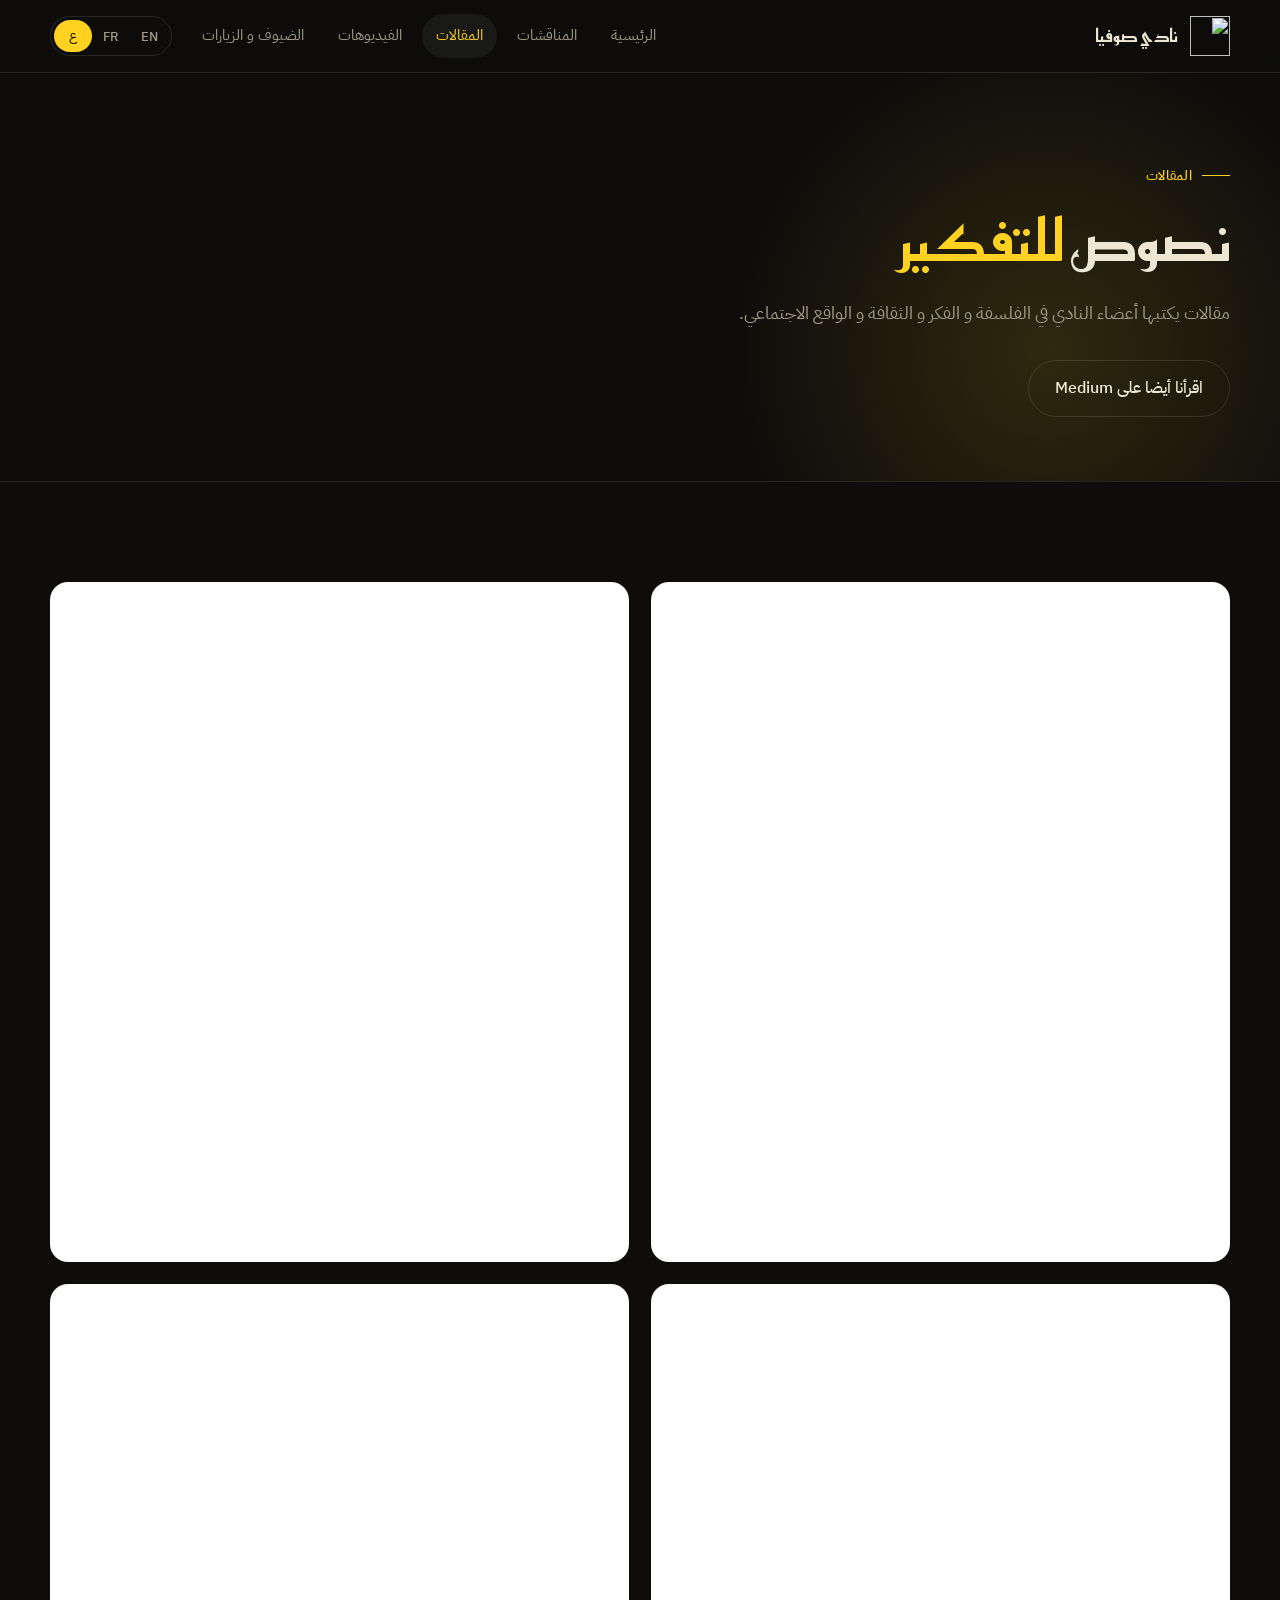
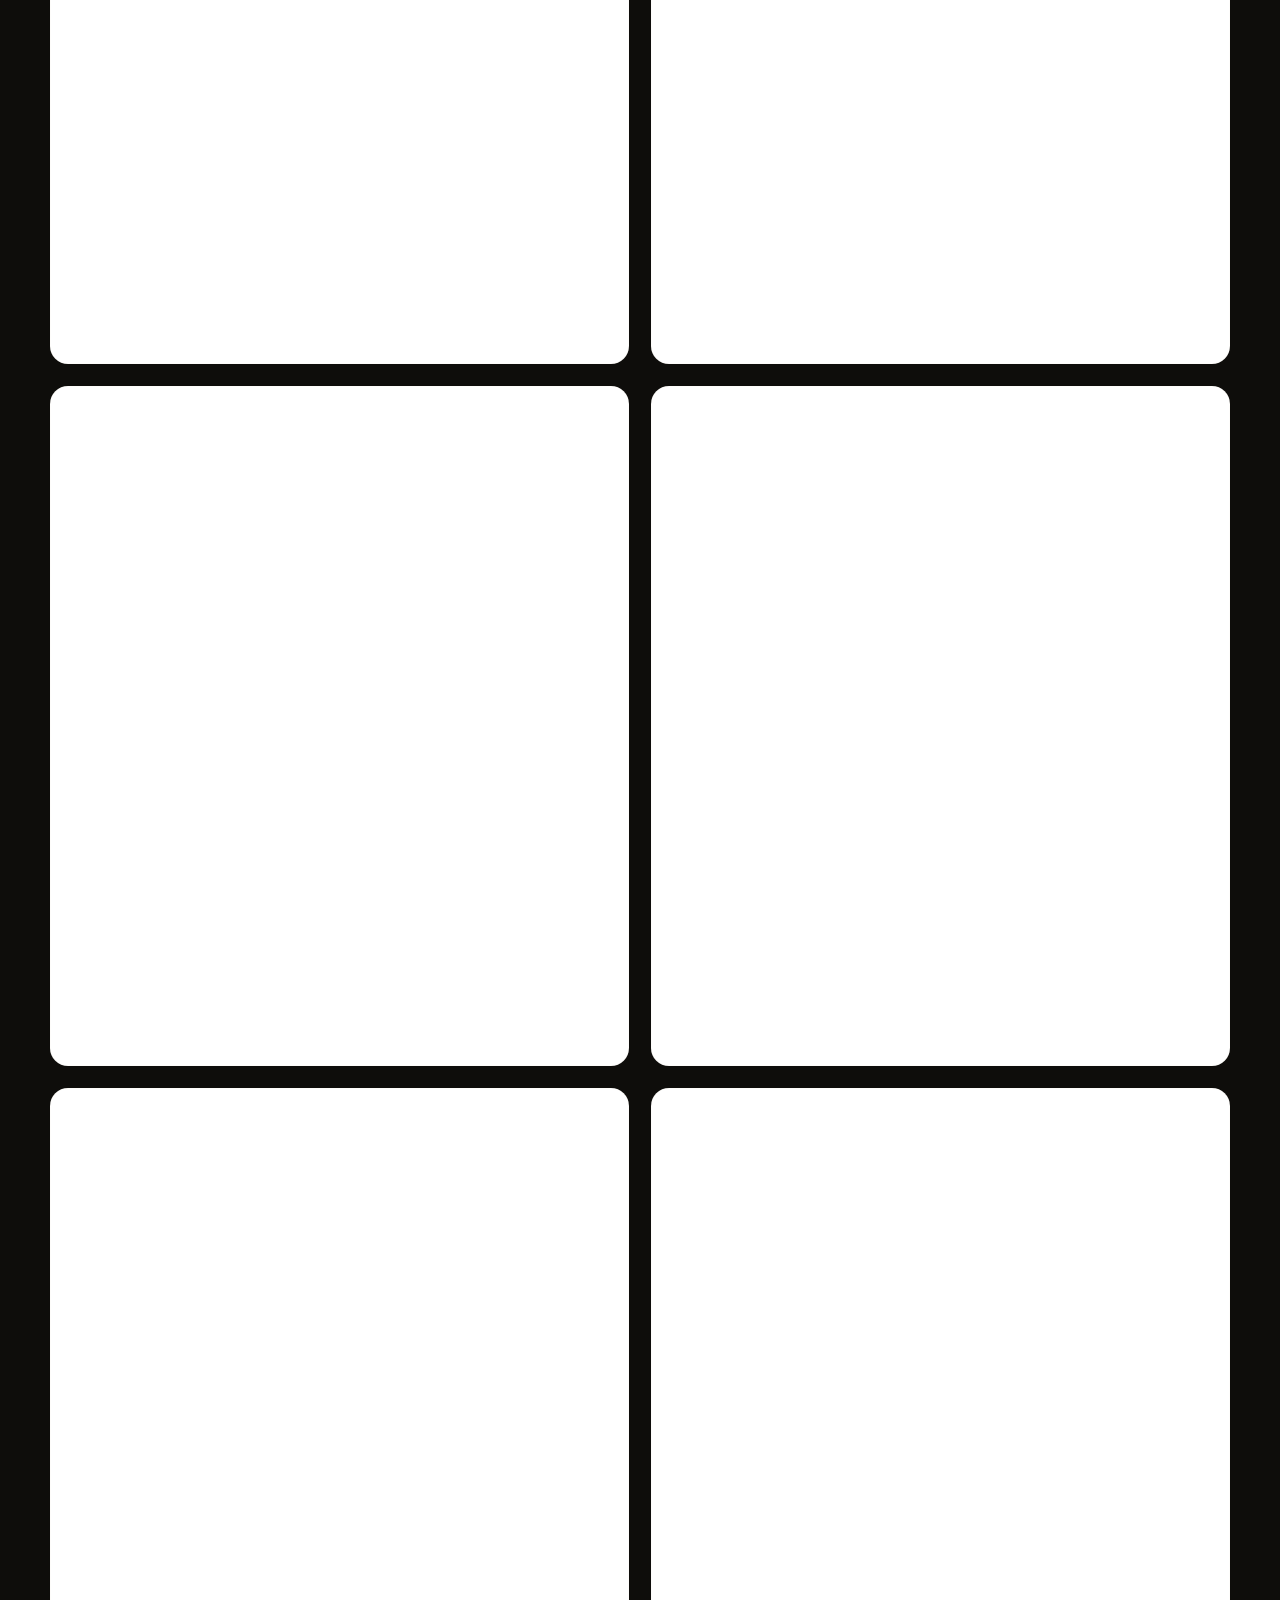
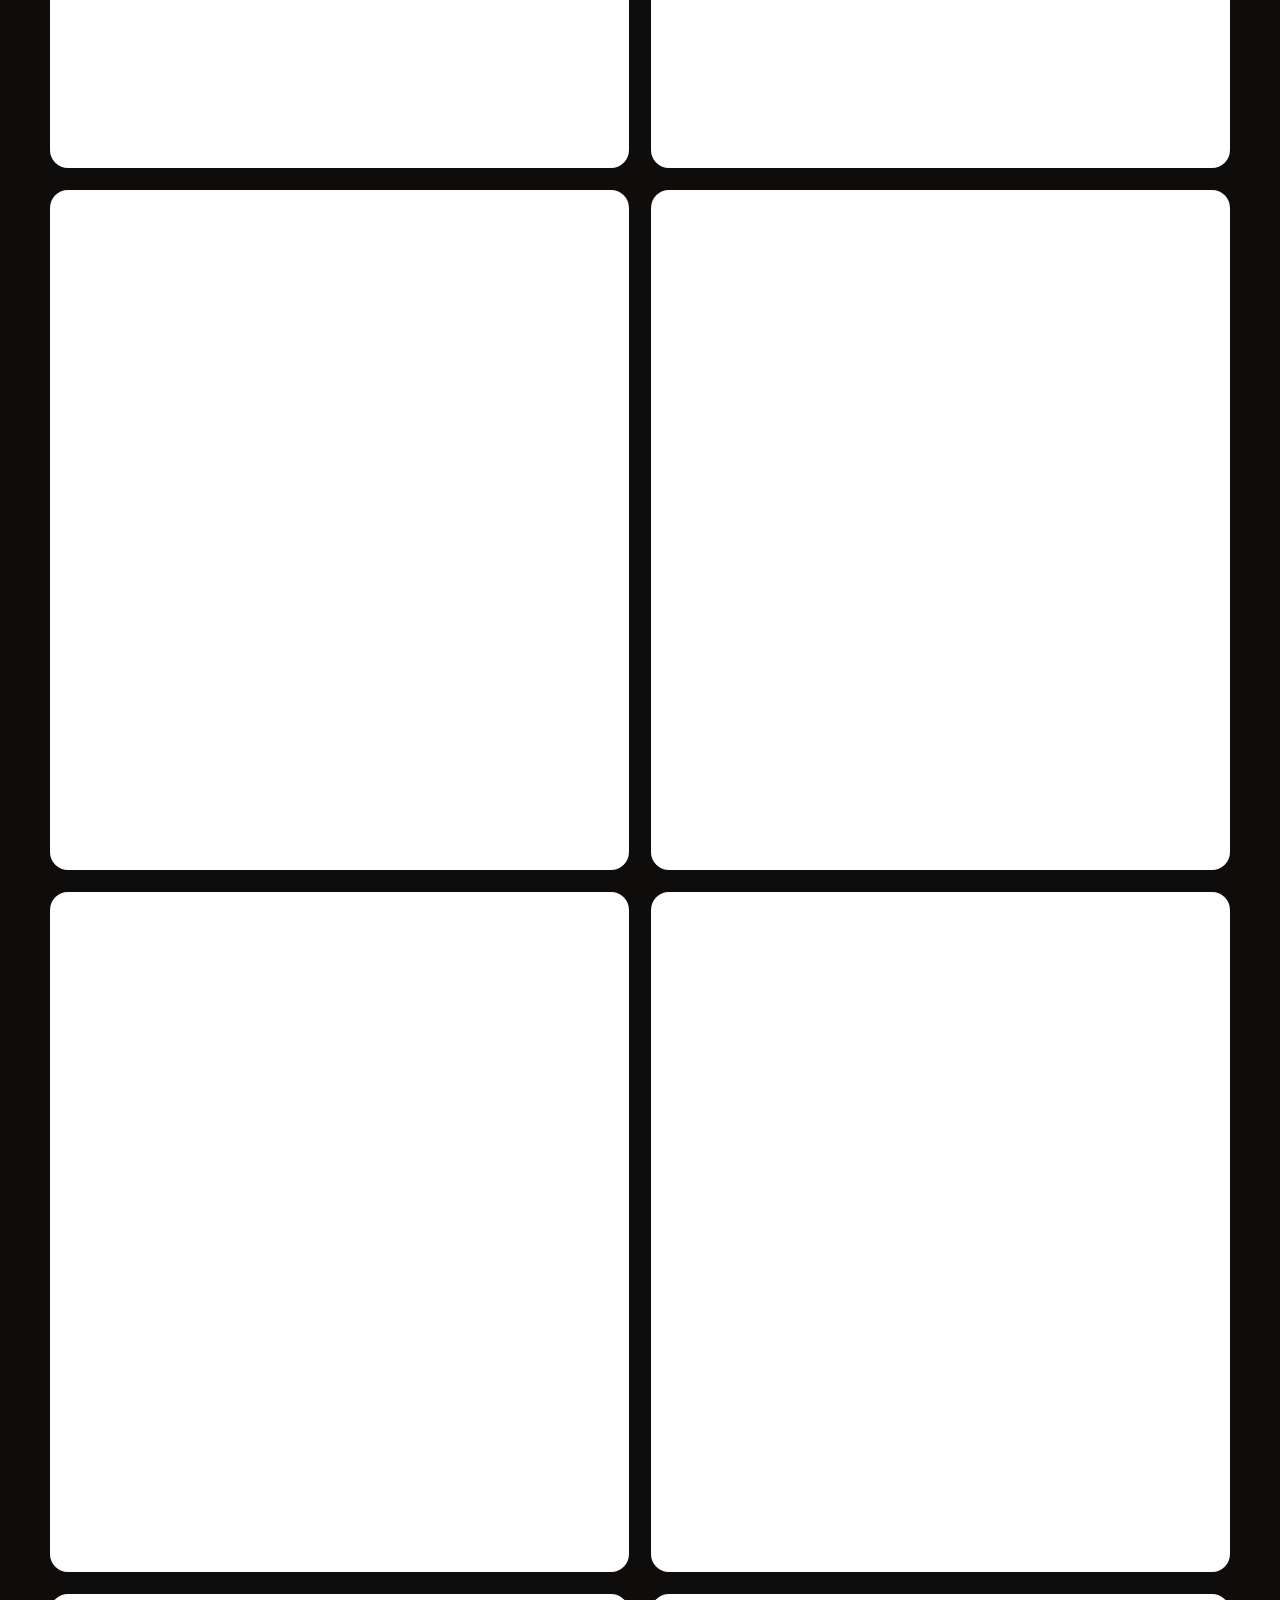
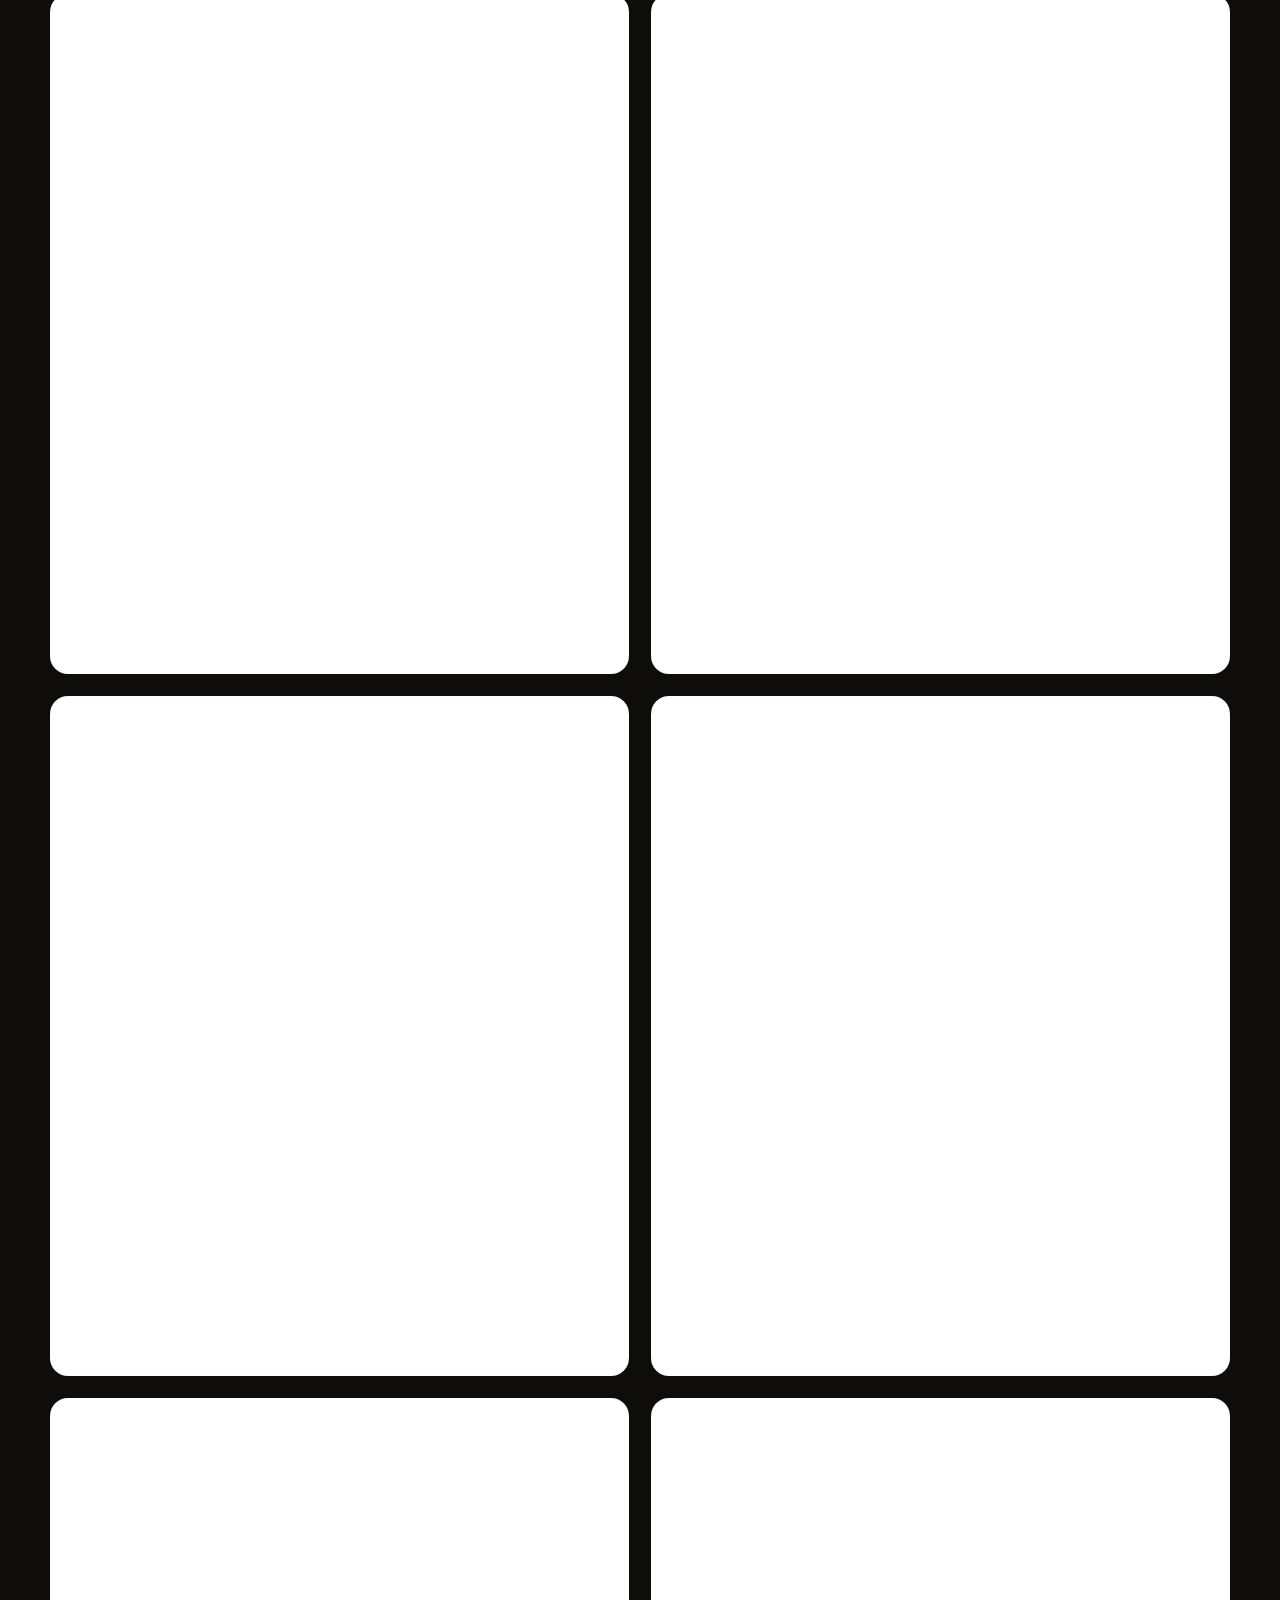
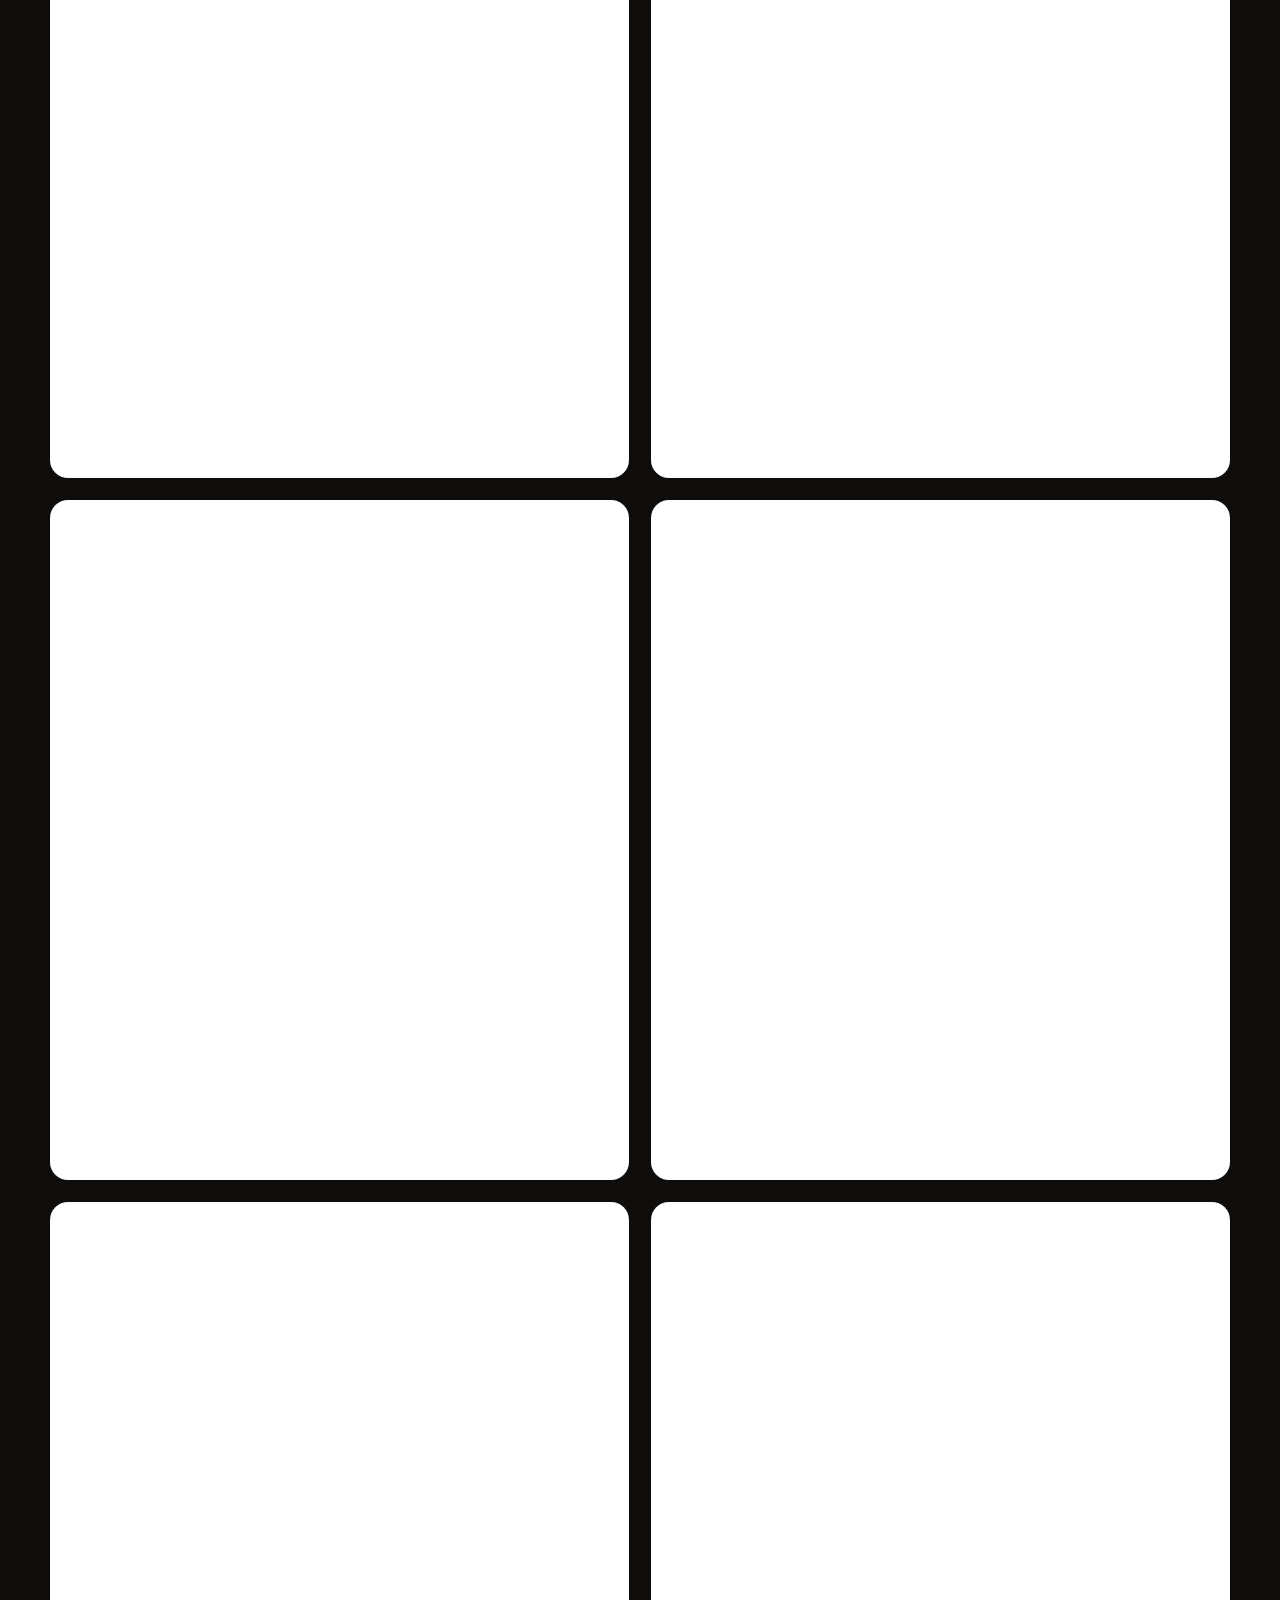
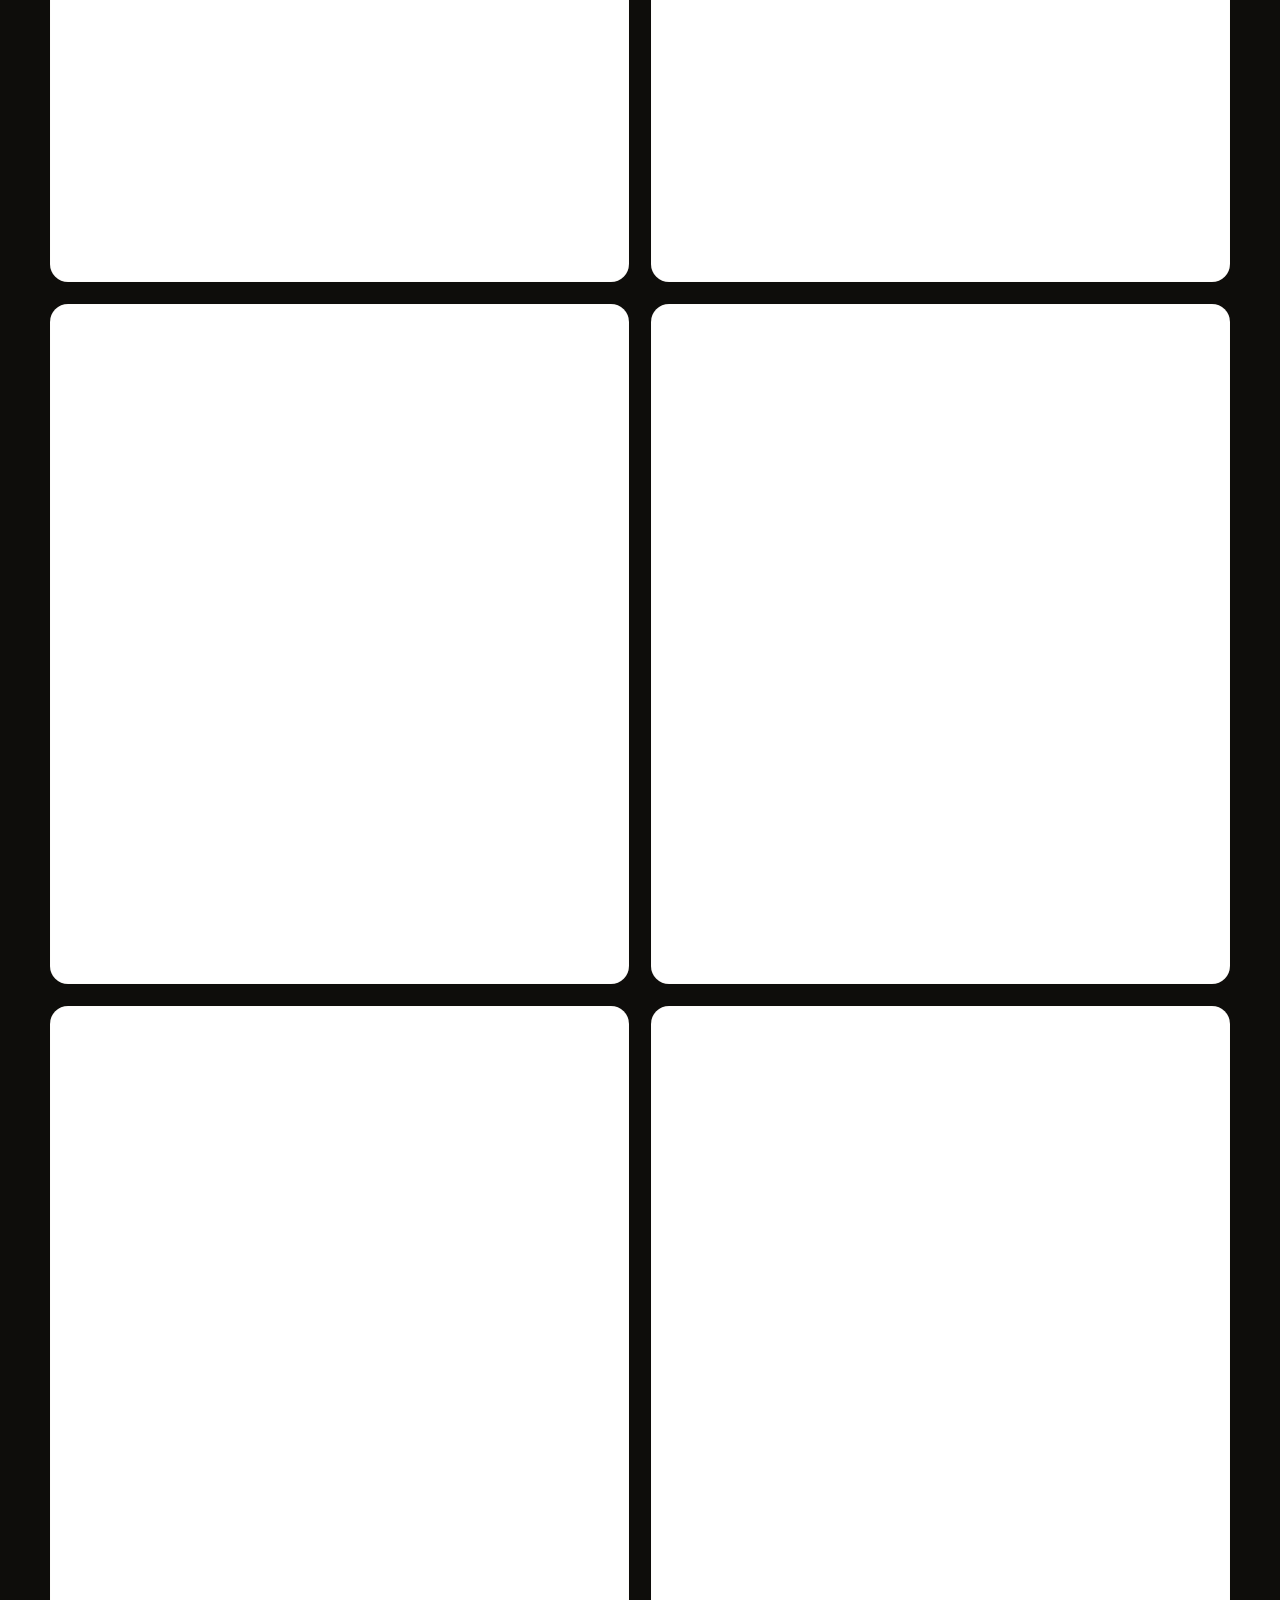
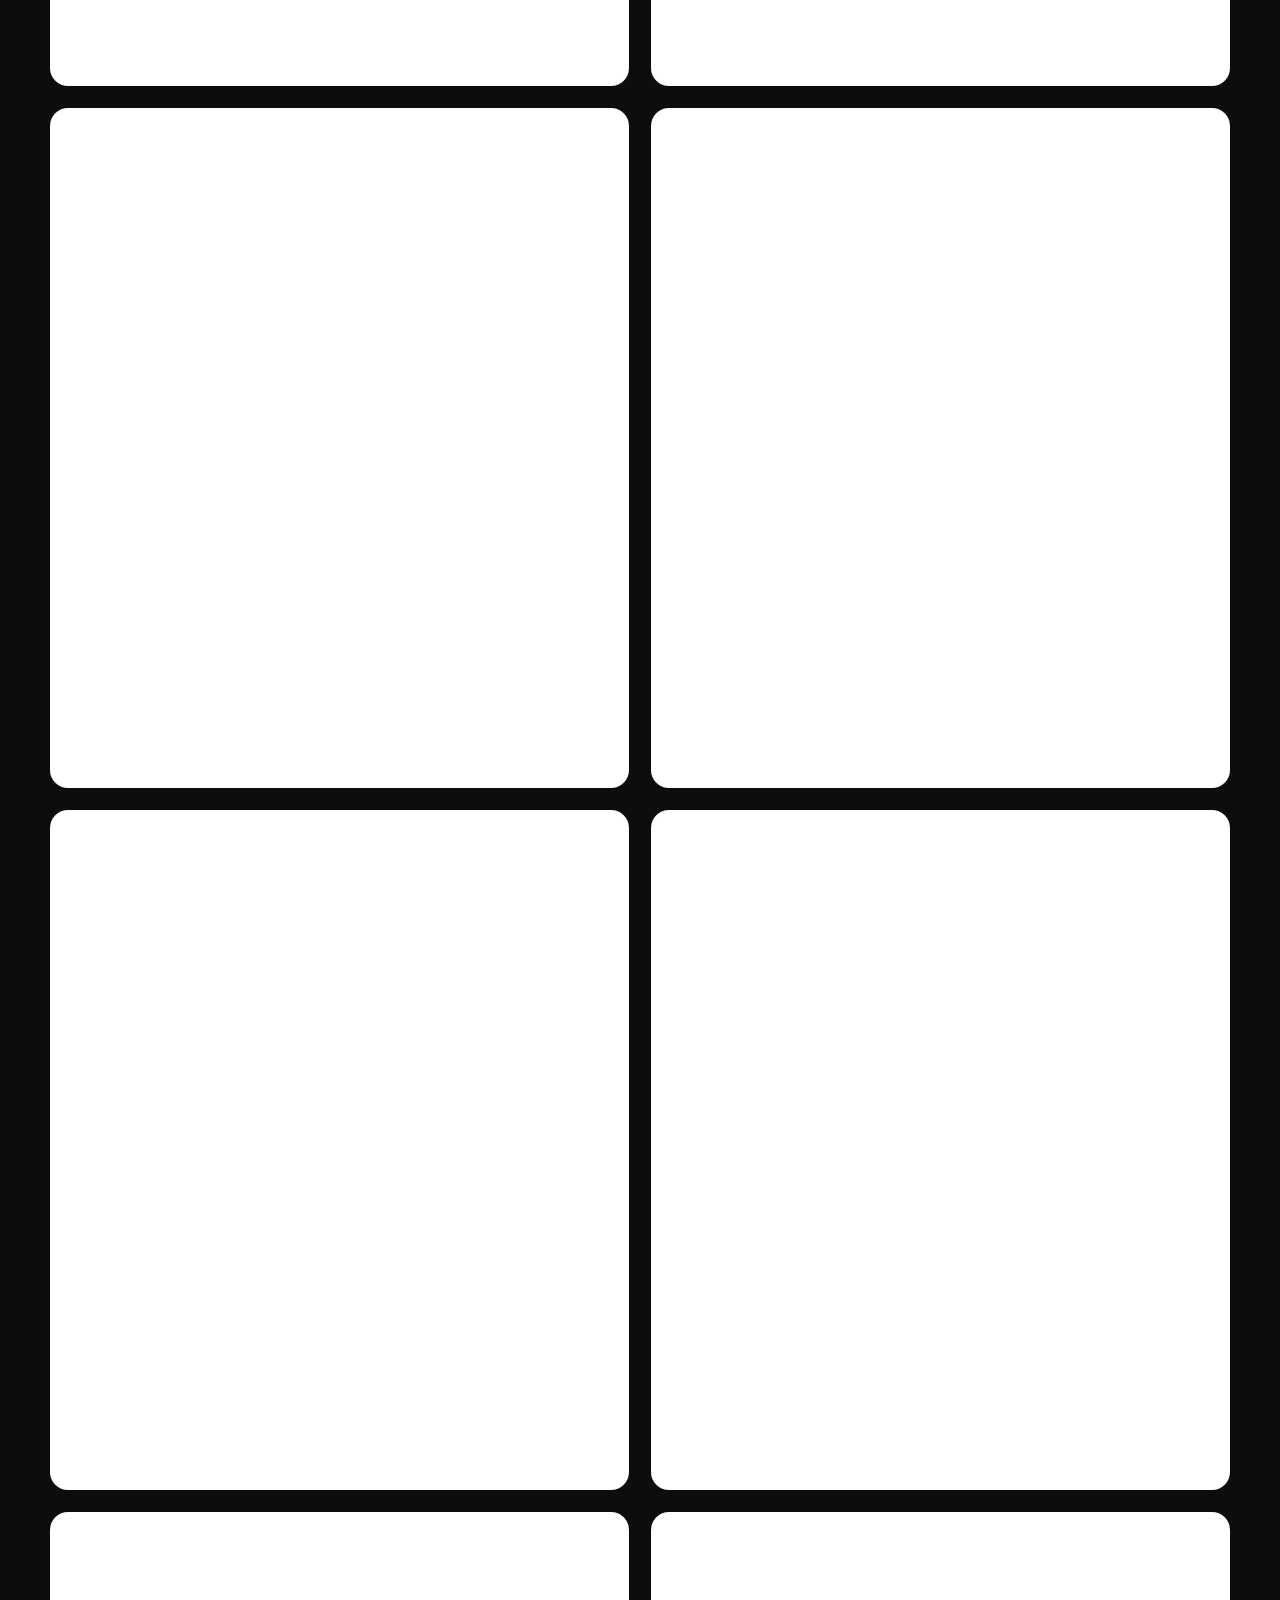
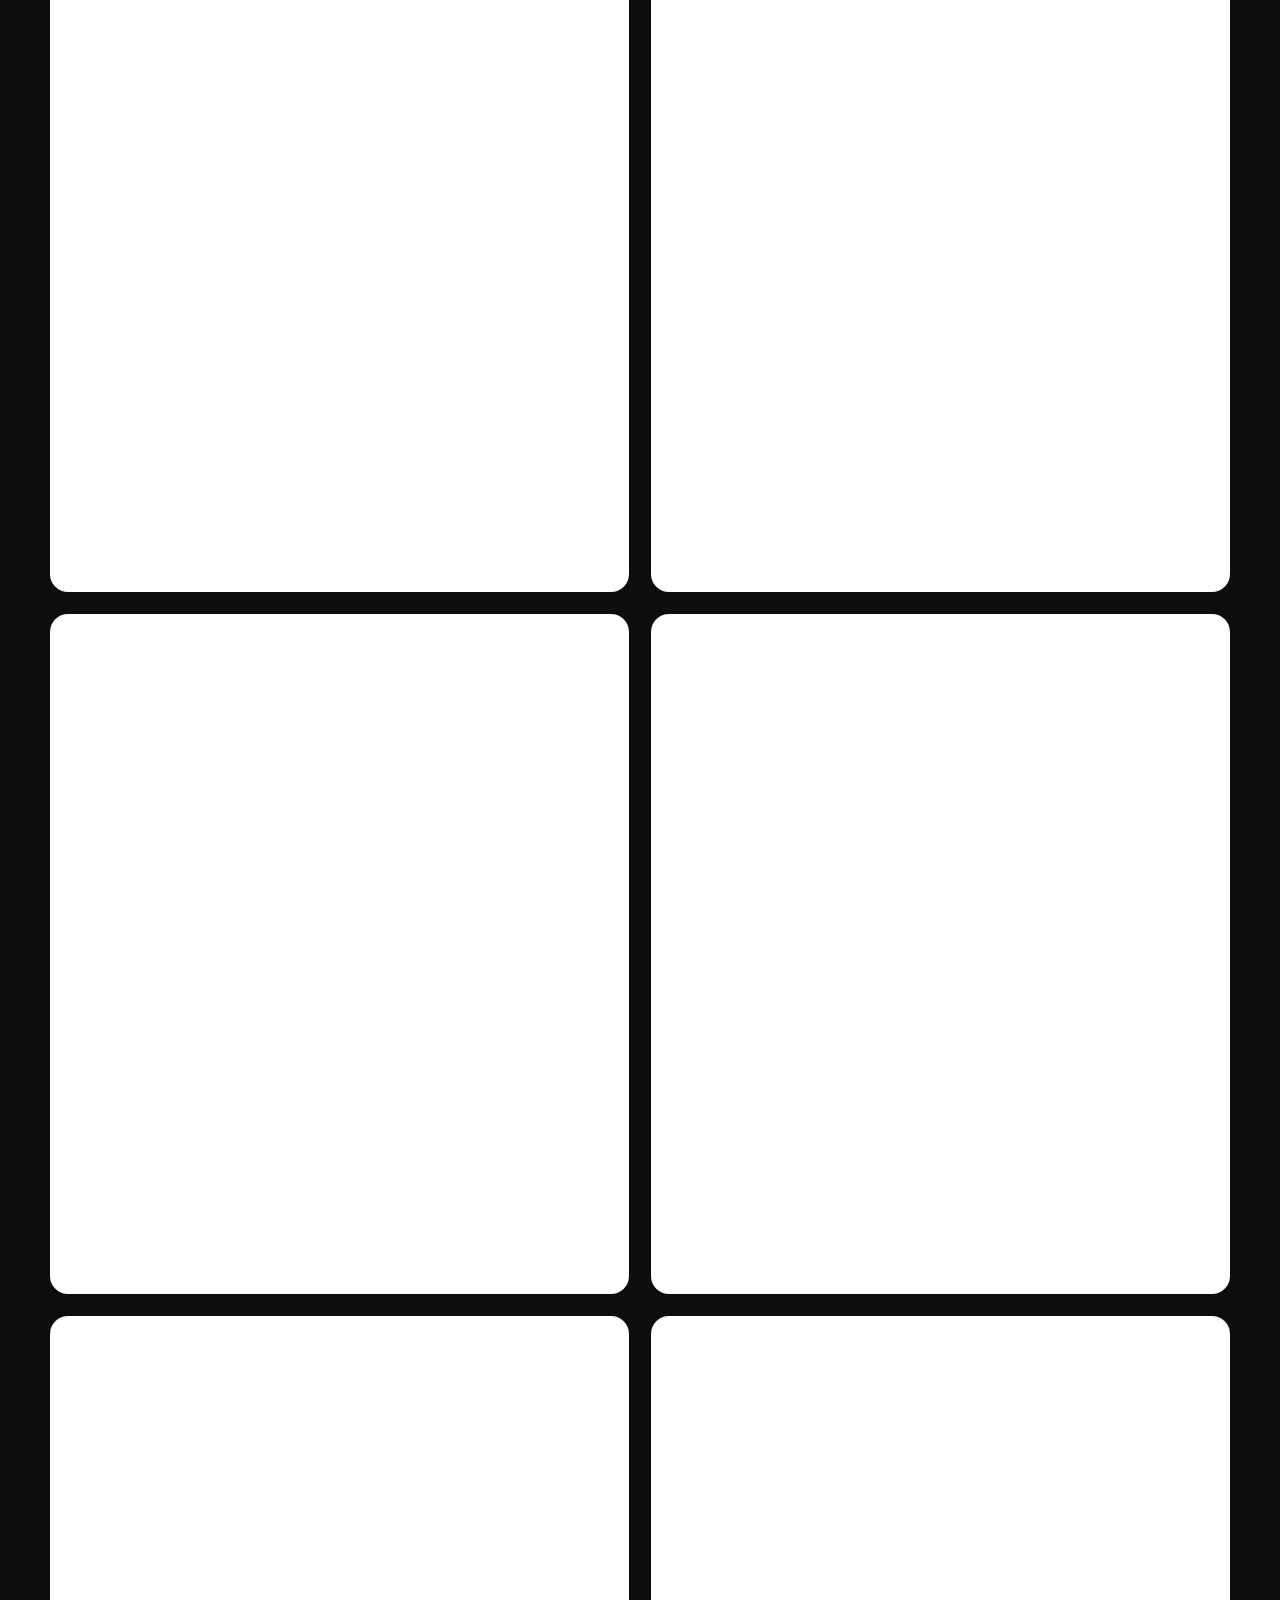
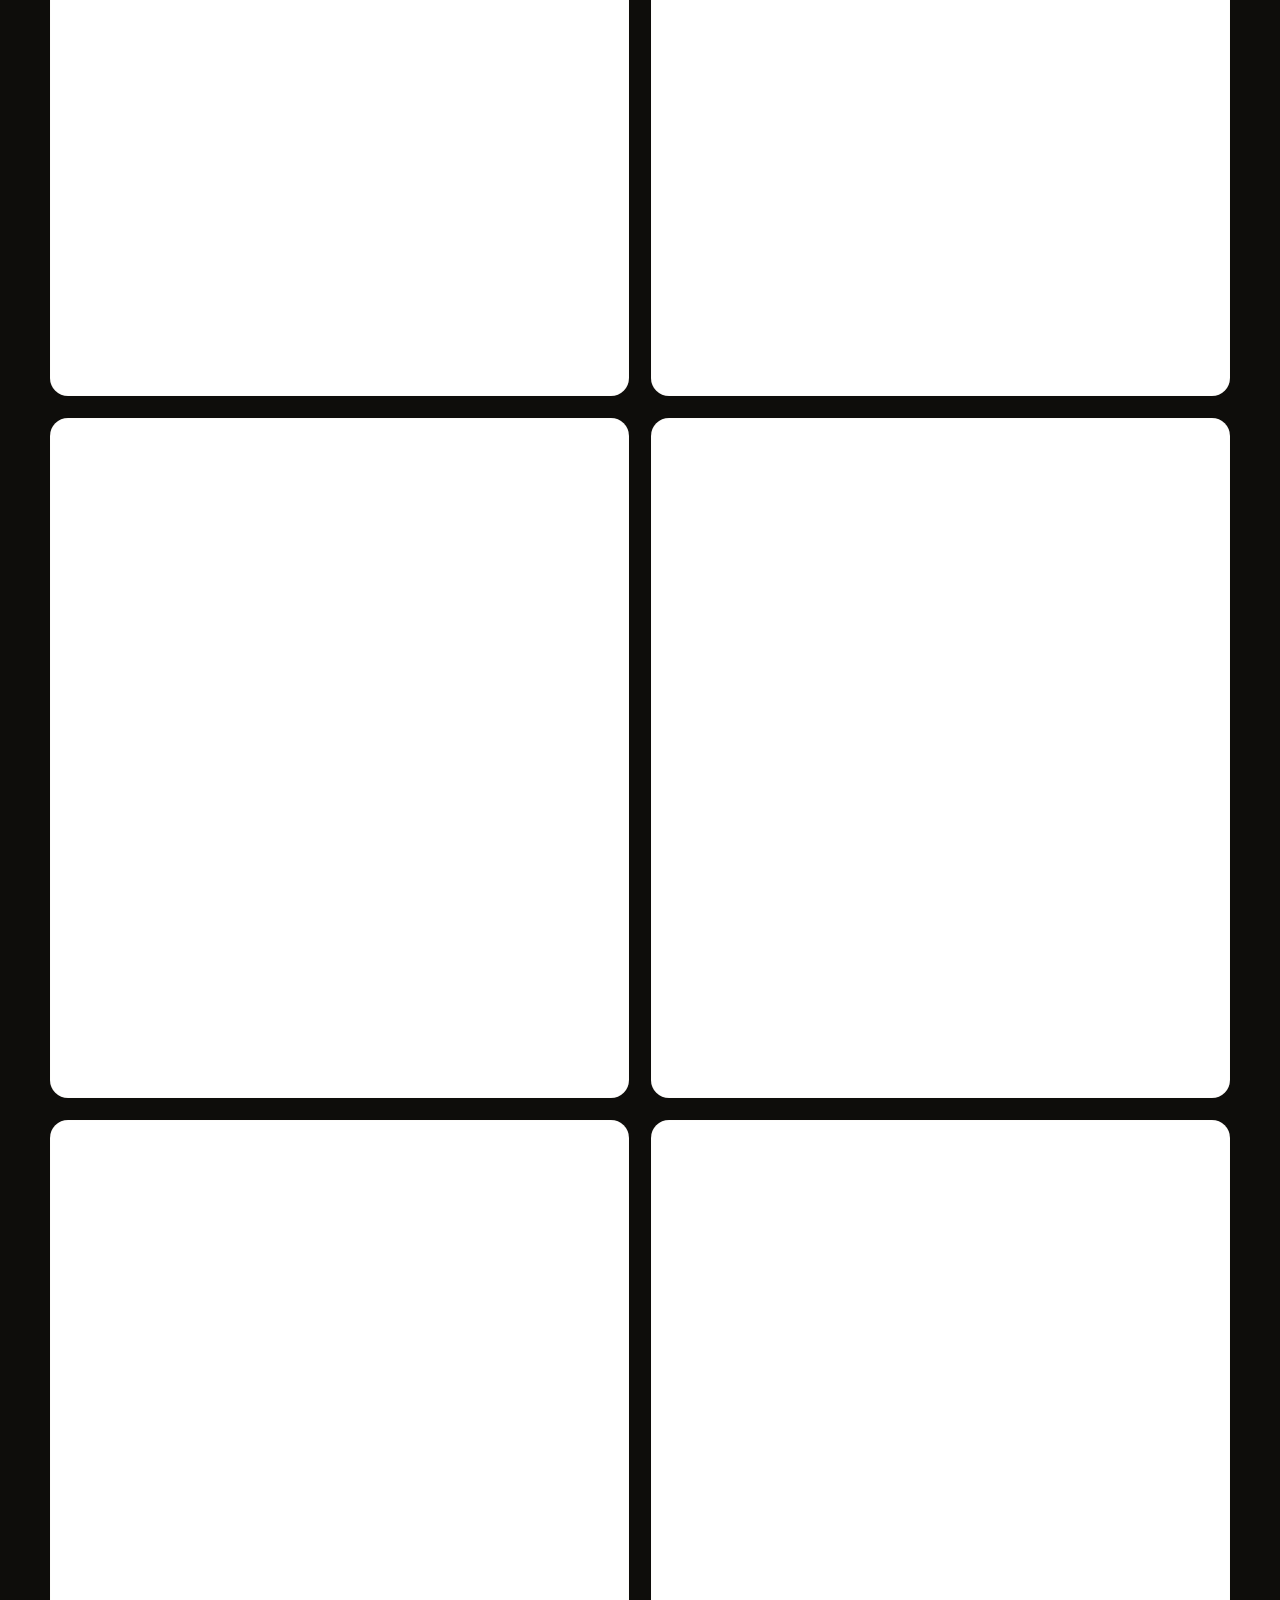
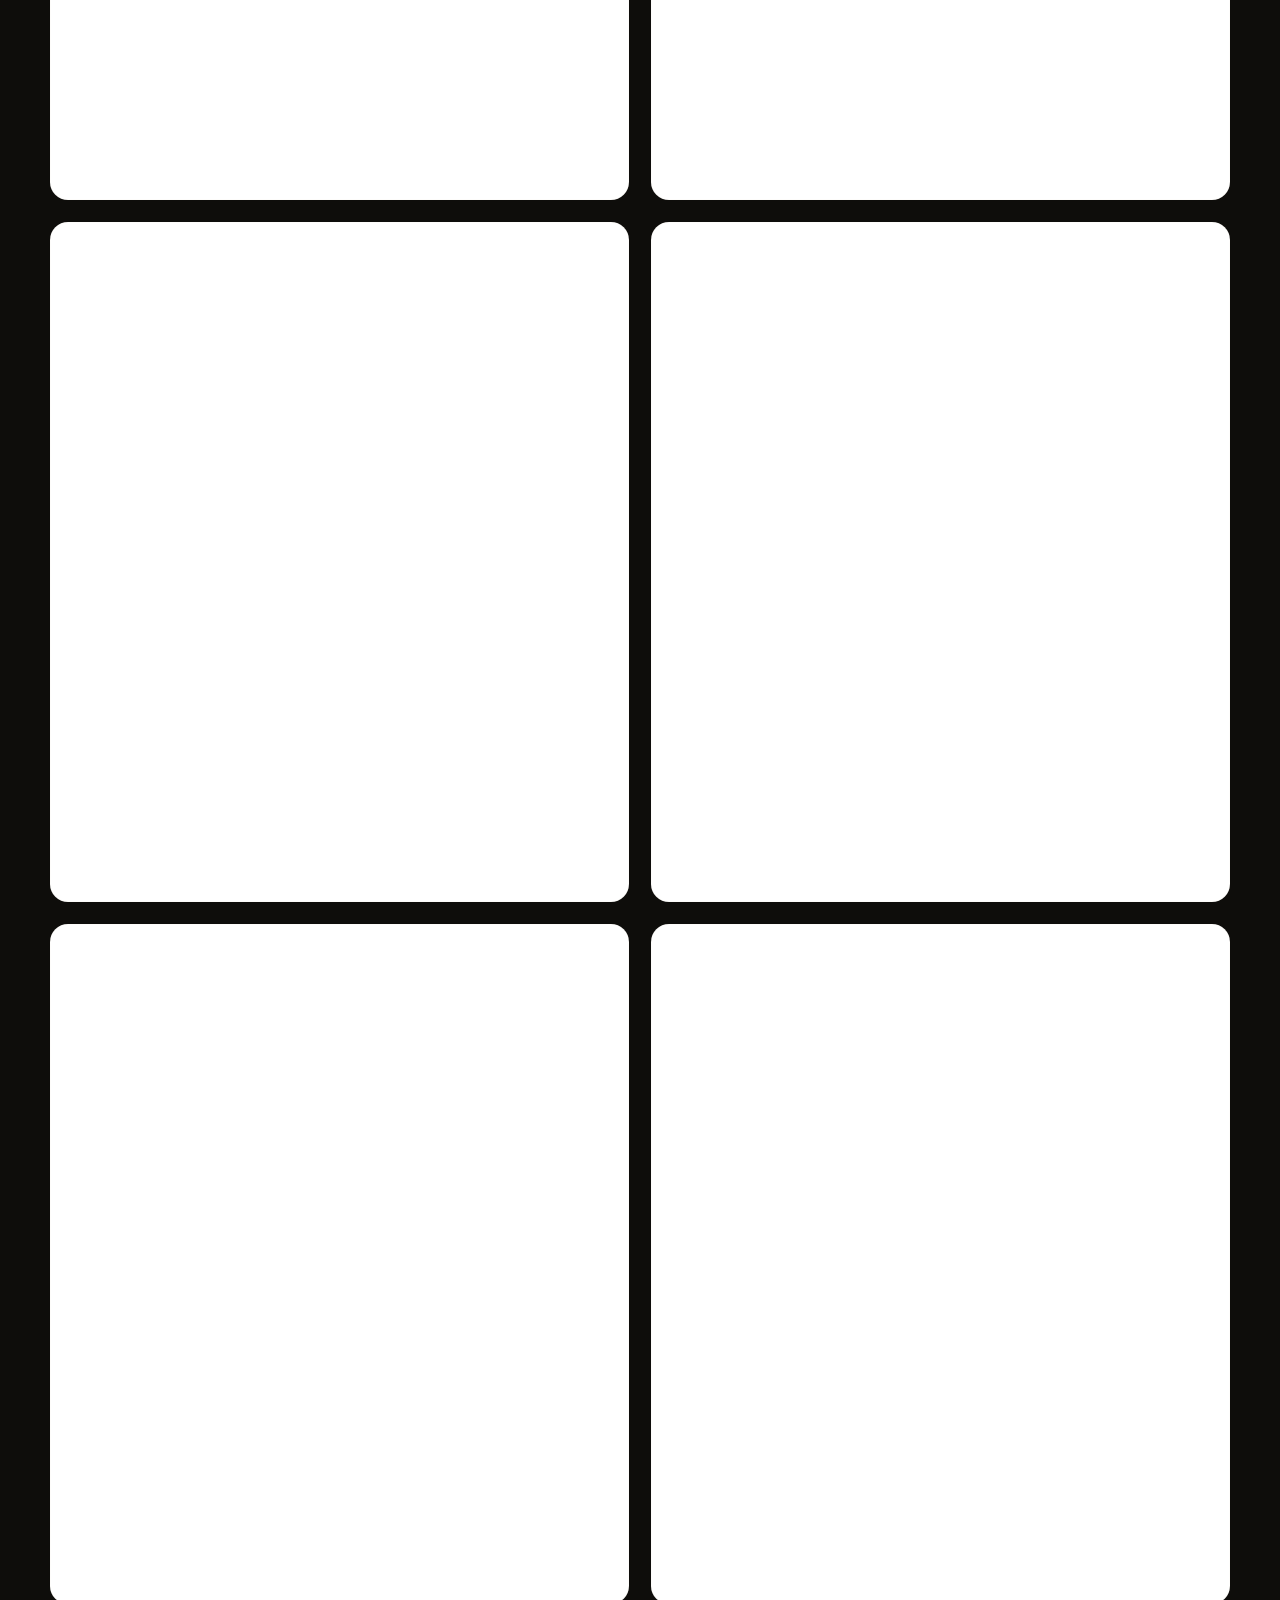
==== commit f82b2522: "New design for the whole site, with Arabic / French / English switch - One shared look (css/site.css" ====
--- a/articles.html
+++ b/articles.html
@@ -1,1144 +1,120 @@
-<!-- Credits: -->
-<!-- "Confetti button" by Mikael Ainalem on CodePen: https://codepen.io/ainalem/pen/zXoEmx -->
-
 <!DOCTYPE html>
-<html lang="ar">
+<html lang="ar" dir="rtl">
 
 <head>
-    <meta charset="UTF-8">
-    <title>مقالات نادي صوفيا للفلسفة</title>
-    <!-- Open Graph meta tags for Messenger / social preview -->
-    <meta property="og:title" content="نادي صوفيا للفلسفة">
-    <meta property="og:description" content="مرحبا بكم في نادي صوفيا للفلسفة">
-    <meta property="og:image" content="https://sophia-philosophy-club.github.io/images/sophia.jpg">
-    <meta property="og:type" content="website">
-    <meta property="og:url" content="https://sophia-philosophy-club.github.io/articles.html">
+  <meta charset="UTF-8">
+  <meta name="viewport" content="width=device-width, initial-scale=1.0">
+  <title>المقالات - نادي صوفيا للفلسفة</title>
 
-    <!-- Twitter card (optional) -->
-    <meta name="twitter:card" content="summary_large_image">
-    <meta property="og:title" content="نادي صوفيا للفلسفة">
-    <meta name="twitter:description" content="مرحبا بكم في نادي صوفيا للفلسفة">
-    <meta name="twitter:image" content="https://sophia-philosophy-club.github.io/images/sophia.jpg">
+  <meta property="og:title" content="المقالات - نادي صوفيا للفلسفة">
+  <meta property="og:description" content="نصوص يكتبها أعضاء نادي صوفيا في الفلسفة و الفكر و الثقافة">
+  <meta property="og:image" content="https://sophia-philosophy-club-official-account.github.io/Sophia-Philosophy-Club.github.io/images/sophia.jpg">
+  <meta property="og:url" content="https://sophia-philosophy-club-official-account.github.io/Sophia-Philosophy-Club.github.io/articles.html">
+  <meta property="og:type" content="website">
+  <meta name="twitter:card" content="summary_large_image">
+  <link rel="icon" type="image/jpeg" href="images/sophia.jpg">
 
-    <link rel="icon" type="image/jpeg" href="https://sophia-philosophy-club.github.io/images/sophia.jpg">
-
-
-    <meta name="viewport" content="width=device-width, initial-scale=1.0">
-    <style>
-        @font-face {
-            font-family: 'Taro';
-            src: url('fonts/alfont_com_taro.ttf') format('truetype');
-            font-weight: normal;
-            font-style: normal;
-        }
-
-        /* Prevent horizontal scroll */
-        html,
-        body {
-            margin: 0;
-            padding: 0;
-            overflow-x: hidden;
-            font-family: "Arial", sans-serif;
-            background-color: #000000;
-            color: #FFD120;
-            display: flex;
-            flex-direction: column;
-            align-items: center;
-            min-height: 100vh;
-            box-sizing: border-box;
-        }
-
-        header {
-            width: 100%;
-            padding: 20px;
-            text-align: center;
-            background-color: #000000;
-            font-size: 24px;
-            font-weight: bold;
-
-            /* Apply Taro font */
-            font-family: 'Taro', Arial, sans-serif;
-        }
-
-
-        /* Container for all Facebook posts */
-        .fb-posts-container {
-            display: flex;
-            flex-wrap: wrap;
-            justify-content: center;
-            gap: 20px;
-            margin: 40px 0;
-            width: 100%;
-            box-sizing: border-box;
-            padding: 0 10px;
-            /* small padding to prevent overflow on small screens */
-        }
-
-        /* White container for Facebook post */
-        .fb-post-wrapper {
-            background: white;
-            padding: 10px;
-            border-radius: 10px;
-            box-shadow: 0 0 15px rgba(0, 0, 0, 0.3);
-            width: 100%;
-            max-width: 580px;
-            box-sizing: border-box;
-            position: relative;
-            /* required for pointer-events trick */
-            overflow: hidden;
-        }
-
-        .fb-post-wrapper iframe,
-        .fb-post-wrapper video {
-            width: 100%;
-            height: auto;
-            min-height: 80vh;
-            /* relative to viewport height */
-            max-height: 90vh;
-            /* prevents it from being too tall */
-            border-radius: 5px;
-            pointer-events: auto;
-            touch-action: pan-y;
-            display: block;
-        }
-
-        /* Enable iframe interaction when tapped */
-        .fb-post-wrapper.active iframe {
-            pointer-events: auto;
-        }
-
-        /* Video description inside wrapper */
-        .video-description {
-            margin: 12px auto 0 auto;
-            background: #f7f7f7;
-            padding: 12px;
-            border-radius: 5px;
-            line-height: 1.6;
-            font-size: 16px;
-            color: #000;
-            text-align: right;
-            width: 95%;
-            max-width: 95%;
-            box-sizing: border-box;
-        }
-
-        footer {
-            position: fixed;
-            bottom: 0;
-            left: 0;
-            width: 100%;
-            background: rgba(60, 60, 60, 0.6);
-            color: #FFD120;
-            font-size: 18px;
-            line-height: 1.6;
-            padding: 15px 0;
-            display: flex;
-            justify-content: center;
-            gap: 40px;
-            z-index: 20;
-            backdrop-filter: blur(5px);
-        }
-
-        footer a {
-            color: #FFD120;
-            text-decoration: none;
-            font-weight: bold;
-            transition: color 0.3s;
-        }
-
-        footer a:hover {
-            color: #ffffff;
-        }
-
-        /* ===== Canvas Button (isolated) ===== */
-        .canvas-button {
-            position: fixed;
-            top: 20px;
-            right: 20px;
-            z-index: 999;
-            transform: scale(0.7);
-            transform-origin: top right;
-
-            background-color: rgba(255, 209, 32, 0.7);
-            padding: 1px;
-            /* controls size of the yellow background */
-            border-radius: 50%;
-            /* keeps it circular */
-        }
-
-
-        /* Button visuals */
-        .hover {
-            border-radius: 50px;
-            box-shadow: 0 3px 6px rgba(0, 0, 0, 0.16),
-                0 3px 6px rgba(0, 0, 0, 0.23);
-            cursor: pointer;
-            height: 100px;
-            width: 100px;
-            position: relative;
-        }
-
-        .shadow {
-            position: absolute;
-            margin-top: 2px;
-        }
-
-        .hover svg {
-            width: 100%;
-            height: 100%;
-            display: block;
-        }
-
-        .clip {
-            background-color: #e0e0e0;
-            /* soft grey */
-            border-radius: 50px;
-            height: 100px;
-            width: 100px;
-            position: absolute;
-            clip-path: polygon(0% 0%,
-                    0% 52.447069%,
-                    30.844539% 52.447%,
-                    30.844539% 50.237396%,
-                    30.844539% 48.027791%,
-                    30.844539% 45.818186%,
-                    30.844539% 43.608582%,
-                    31.074905% 42.257032%,
-                    31.65035% 40.866508%,
-                    32.397397% 39.609496%,
-                    33.142567% 38.658487%,
-                    35.677378% 36.327021%,
-                    39.127089% 33.663669%,
-                    43.075878% 30.89027%,
-                    47.107926% 28.228662%,
-                    48.519882% 27.751201%,
-                    50.433213% 27.58916%,
-                    52.319085% 27.746871%,
-                    53.648664% 28.228662%,
-                    57.127578% 30.883904%,
-                    60.932631% 33.942292%,
-                    64.454458% 36.928097%,
-                    67.083693% 39.365593%,
-                    67.93372% 40.373944%,
-                    68.477633% 41.419308%,
-                    68.766519% 42.631058%,
-                    68.851461% 44.138564%,
-                    68.851461% 48.469673%,
-                    68.851461% 52.800782%,
-                    68.851461% 57.131891%,
-                    68.851461% 61.463%,
-                    68.394148% 63.593607%,
-                    67.234211% 65.271838%,
-                    65.689655% 66.371396%,
-                    64.078489% 66.765981%,
-                    62.752664% 66.765981%,
-                    61.426839% 66.765981%,
-                    60.101013% 66.765981%,
-                    58.775188% 66.765981%,
-                    57.551799% 66.396236%,
-                    56.538683% 65.455904%,
-                    55.848324% 64.198338%,
-                    55.593208% 62.876894%,
-                    55.593208% 61.595263%,
-                    55.593208% 60.313632%,
-                    55.593208% 59.032001%,
-                    55.593208% 57.75037%,
-                    55.372582% 56.844737%,
-                    54.769169% 56.243166%,
-                    53.870669% 55.909062%,
-                    52.764781% 55.805826%,
-                    51.262179% 55.805826%,
-                    49.759577% 55.805826%,
-                    48.256975% 55.805826%,
-                    46.754373% 55.805826%,
-                    45.512872% 56.016456%,
-                    44.683926% 56.588476%,
-                    44.22729% 57.432085%,
-                    44.102723% 58.457477%,
-                    44.119797% 59.641849%,
-                    44.1179% 60.911742%,
-                    44.108414% 62.368716%,
-                    44.102723% 64.114331%,
-                    43.898513% 65.255375%,
-                    43.351924% 66.213805%,
-                    42.562016% 66.873799%,
-                    41.627849% 67.119535%,
-                    40.257829% 67.119535%,
-                    38.88781% 67.119535%,
-                    37.517791% 67.119535%,
-                    36.147771% 67.119535%,
-                    34.388618% 66.605533%,
-                    32.669023% 65.277485%,
-                    31.362995% 63.456329%,
-                    30.844539% 61.463%,
-                    30.844539% 59.209%,
-                    30.844539% 56.955%,
-                    30.844539% 54.701%,
-                    30.844539% 52.447%,
-                    0% 52.447%,
-                    0% 100%,
-                    100% 100%,
-                    100% 0%);
-        }
-
-
-        .hover:hover .clip {
-            background-color: #f8f8f8;
-        }
-
-        .hover:active {
-            transform: translateY(2px);
-        }
-
-        /* Canvas container */
-        .container {
-            clip-path: circle(40px at 45px 50%);
-            height: 90px;
-            width: 90px;
-            overflow: hidden;
-            position: absolute;
-            top: 5px;
-            left: 5px;
-        }
-
-        #canvas {
-            position: absolute;
-            top: 50%;
-            left: 50%;
-            transform: translate(-50%, -50%);
-        }
-
-        /* Remove the blue outline when clicking/tapping */
-        a,
-        button {
-            outline: none;
-            /* remove default outline */
-            -webkit-tap-highlight-color: transparent;
-            /* remove tap highlight on mobile */
-        }
-
-        /* Optional: remove focus shadow on your hover div */
-        .hover:focus,
-        .hover:active {
-            outline: none;
-            box-shadow: none;
-        }
-
-        /* Tablets */
-        @media screen and (max-width: 900px) {
-
-            .canvas-button {
-                transform: scale(0.6);
-                /* slightly smaller yellow background */
-                padding: 0.5px;
-                /* adjust background padding */
-                top: 15px;
-                right: 15px;
-            }
-
-            .hover {
-                width: 80px;
-                height: 80px;
-            }
-
-            .clip {
-                width: 80px;
-                height: 80px;
-            }
-
-
-            .fb-post-wrapper {
-                max-width: 90%;
-            }
-
-            .fb-post-wrapper iframe,
-            .fb-post-wrapper video {
-                min-height: 45vh;
-                /* smaller for tablets */
-                max-height: 80vh;
-            }
-
-            footer {
-                display: grid;
-                grid-template-columns: 60% 40%;
-                column-gap: clamp(6px, 2vw, 12px);
-                row-gap: 4px;
-                align-items: start;
-                text-align: left;
-                font-size: 11px;
-                padding: 5px 10px;
-            }
-
-
-            footer img {
-                width: 14px !important;
-                height: auto;
-                vertical-align: middle;
-                margin-right: 5px;
-                margin-left: 5px;
-            }
-        }
-
-        /* Mobile screens */
-        @media screen and (max-width: 600px) {
-
-            .canvas-button {
-                transform: scale(0.5);
-                padding: 1px;
-                /* keep yellow circle visible */
-                top: 10px;
-                right: 10px;
-            }
-
-            /* remove grey rectangular background entirely */
-            .clip {
-                width: 80px;
-                height: 80px;
-            }
-
-
-            .fb-posts-container {
-                flex-direction: column;
-                align-items: center;
-                padding: 0 5px;
-            }
-
-            .fb-post-wrapper {
-                width: 95vw;
-                max-width: 95vw;
-            }
-
-            .fb-post-wrapper iframe,
-            .fb-post-wrapper video {
-                width: 100%;
-                height: auto;
-                min-height: 65vh;
-                /* smaller for mobile */
-                max-height: 70vh;
-                pointer-events: none;
-                /* still disabled by default on mobile */
-                touch-action: pan-y;
-            }
-
-            .fb-post-wrapper.active iframe {
-                pointer-events: auto;
-                /* enabled on tap */
-            }
-
-            .video-description {
-                width: 90%;
-                max-width: 90%;
-                font-size: 15px;
-                margin: 12px auto 0 auto;
-            }
-
-            footer {
-                display: grid;
-                grid-template-columns: 60% 40%;
-                column-gap: clamp(6px, 2vw, 12px);
-                row-gap: 4px;
-                align-items: start;
-                text-align: left;
-                font-size: 11px;
-                padding: 5px 10px;
-            }
-
-
-            footer img {
-                width: 14px !important;
-                height: auto;
-                vertical-align: middle;
-                margin-right: 5px;
-                margin-left: 5px;
-            }
-
-            footer span {
-                display: flex;
-                align-items: center;
-                gap: 6px;
-            }
-
-
-        }
-
-        .arabic {
-            font-family: 'Taro', Arial, sans-serif;
-        }
-
-        /* Adjust footer dynamically for short screens */
-        @media screen and (max-height: 600px) {
-            footer {
-                display: grid;
-                grid-template-columns: 60% 40%;
-                column-gap: clamp(6px, 2vw, 12px);
-                row-gap: 4px;
-                align-items: start;
-                text-align: left;
-                font-size: 11px;
-                padding: 5px 10px;
-            }
-
-
-            footer img {
-                width: 14px !important;
-                height: auto;
-                vertical-align: middle;
-                margin-right: 5px;
-                margin-left: 5px;
-            }
-        }
-
-        /* Adjust footer dynamically for very short screens */
-        @media screen and (max-height: 400px) {
-            footer {
-                display: grid;
-                grid-template-columns: 60% 40%;
-                column-gap: clamp(6px, 2vw, 12px);
-                row-gap: 4px;
-                align-items: start;
-                text-align: left;
-                font-size: 11px;
-                padding: 5px 10px;
-            }
-
-
-            footer img {
-                width: 14px !important;
-                height: auto;
-                vertical-align: middle;
-                margin-right: 5px;
-                margin-left: 5px;
-            }
-        }
-    </style>
-
-
+  <script>try { var l = new URLSearchParams(location.search).get("lang") || localStorage.getItem("sophia-lang"); if (l === "fr" || l === "en") { document.documentElement.lang = l; document.documentElement.dir = "ltr"; document.documentElement.className = "i18n-wait"; setTimeout(function () { document.documentElement.classList.remove("i18n-wait"); }, 1500); } } catch (e) {}</script>
+  <link rel="preconnect" href="https://fonts.googleapis.com">
+  <link rel="preconnect" href="https://fonts.gstatic.com" crossorigin>
+  <link href="https://fonts.googleapis.com/css2?family=Amiri:ital@0;1&family=IBM+Plex+Sans+Arabic:wght@300;400;500;600&family=Josefin+Sans:wght@300;400&family=Reem+Kufi:wght@500;600;700&display=swap" rel="stylesheet">
+  <link rel="stylesheet" href="css/site.css">
 </head>
 
-<header>مقالات نادي صوفيا للفلسفة</header>
+<body data-page="articles">
 
-<body>
+  <section class="page-hero">
+    <div class="wrap reveal">
+      <span class="eyebrow" data-i18n="ph.eyebrow">المقالات</span>
+      <h1 data-i18n="ph.title">نصوص <em>للتفكير</em></h1>
+      <p data-i18n="ph.text">مقالات يكتبها أعضاء النادي في الفلسفة و الفكر و الثقافة و الواقع الاجتماعي.</p>
+      <div class="actions">
+        <a href="https://medium.com/@sophia.club2020" target="_blank" class="btn btn-ghost" data-i18n="ph.medium">اقرأنا أيضا على Medium</a>
+      </div>
+    </div>
+  </section>
 
-    <div class="canvas-button">
-        <div class="container">
-            <canvas id="canvas"></canvas>
-        </div>
-        <a href="home.html" id="confetti-link">
-            <div class="hover">
-                <svg class="shadow" xmlns="http://www.w3.org/2000/svg" width="100" height="100" viewBox="0 0 100 100">
-                    <defs>
-                        <filter id="a" x="-.024" width="1.048" y="-.024" height="1.048">
-                            <feGaussianBlur stdDeviation="1" />
-                        </filter>
-                    </defs>
-                    <path d="M20 20v32.36h10.845v-8.837c0-1.7 1.383-3.963
-  2.298-4.95
-  2.585-2.79 8.72-7.055 13.965-10.43 1.314-.845 5.374-.86
-  6.54
-  0 4.15 3.06 10.796 8.464 13.436 11.137 1.36 1.377 1.768
-  2.508 1.768 4.773v17.324c0 3.086-2.722 5.303-4.773
-  5.303h-5.304c-1.722
-  0-3.182-2.197-3.182-3.89v-5.126c0-1.426-1.255-1.944-2.83-1.944h-6.01c-1.947
-  0-2.688 1.203-2.65 2.65.04 1.57 0 3.093 0 5.658 0
-  1.592-1.178 3.006-2.476 3.006h-5.48c-2.205
-  0-5.157-3.03-5.303-5.657V52.36H20V80h60V20z" fill="#9eabb0" fill-rule="evenodd" stroke="#9eabb0" filter="url(#a)" />
-                </svg>
-                <div class="clip"></div>
-            </div>
-        </a>
+  <section class="block">
+    <div class="wrap">
+      <!-- Each line below is one Facebook post. To add a new one, copy a line and paste the new link. -->
+      <div class="posts">
+        <div class="post" data-src="https://www.facebook.com/plugins/post.php?href=https%3A%2F%2Fwww.facebook.com%2Fpermalink.php%3Fstory_fbid%3Dpfbid02YG5dLprEQqHQ9qx5H3PouUPjpR3ZFNpJheKuv4mUTWNZLkiYfqXxJdBhfVhg3X98l%26id%3D100063707634531&amp;show_text=true"></div>
+        <div class="post" data-src="https://www.facebook.com/plugins/post.php?href=https%3A%2F%2Fwww.facebook.com%2Fpermalink.php%3Fstory_fbid%3Dpfbid02qJaoB8RaztK7PgG6vssZYFivA272KkTuBRbkwhVucT5Bve878nU9K9wwHKqQiozgl%26id%3D100063707634531&amp;show_text=true"></div>
+        <div class="post" data-src="https://www.facebook.com/plugins/post.php?href=https%3A%2F%2Fwww.facebook.com%2Fpermalink.php%3Fstory_fbid%3Dpfbid02bamc7XJyoxdxUmVZZNV979D5dBb2FBLKdk7q7BeWfrdU3z8YoVdPUbQ2iFRMGEVNl%26id%3D100063707634531&amp;show_text=true"></div>
+        <div class="post" data-src="https://www.facebook.com/plugins/post.php?href=https%3A%2F%2Fwww.facebook.com%2Fpermalink.php%3Fstory_fbid%3Dpfbid02fWh5Tj5jA7cLnLPZo2P6Q5VojUxCKe1CALPmGciGX7h3yiuWRg3LoReBkr5X9vcil%26id%3D100063707634531&amp;show_text=true"></div>
+        <div class="post" data-src="https://www.facebook.com/plugins/post.php?href=https%3A%2F%2Fwww.facebook.com%2Fpermalink.php%3Fstory_fbid%3Dpfbid02WxL9k8Xr37nFoggcf4n6jLPxGKvwph1m2cwQZk2fUsRP9s2qpa4ZhFNMurYHSzY5l%26id%3D100063707634531&amp;show_text=true"></div>
+        <div class="post" data-src="https://www.facebook.com/plugins/post.php?href=https%3A%2F%2Fwww.facebook.com%2Fpermalink.php%3Fstory_fbid%3Dpfbid02Bb752viubcxsdgJvgau18SqZDpvp88mW45oqzXZnxUXon9hHK9mdVRgvgefYrhssl%26id%3D100063707634531&amp;show_text=true"></div>
+        <div class="post" data-src="https://www.facebook.com/plugins/post.php?href=https%3A%2F%2Fwww.facebook.com%2Fpermalink.php%3Fstory_fbid%3Dpfbid02T2C34kteg8kkJufpeidRTon9ocTp49TGyCcWdVzYLQTpmJeVKYseWVwG3Cv4cyxvl%26id%3D100063707634531&amp;show_text=true"></div>
+        <div class="post" data-src="https://www.facebook.com/plugins/post.php?href=https%3A%2F%2Fwww.facebook.com%2Fpermalink.php%3Fstory_fbid%3Dpfbid0xVsomyohZzb7rZXTMQUvDLK4LNwgmHKWHJbiQf3oMwmLJJqPpbihLdE3qG4nN9Knl%26id%3D100063707634531&amp;show_text=true"></div>
+        <div class="post" data-src="https://www.facebook.com/plugins/post.php?href=https%3A%2F%2Fwww.facebook.com%2Fpermalink.php%3Fstory_fbid%3Dpfbid02xbSmPrkweNVRH6SiDxS5ymx7gCG2TbGC9nJYwmT2iyVMBuQp3oG4TRrFjcukVJhnl%26id%3D100063707634531&amp;show_text=true"></div>
+        <div class="post" data-src="https://www.facebook.com/plugins/post.php?href=https%3A%2F%2Fwww.facebook.com%2Fpermalink.php%3Fstory_fbid%3Dpfbid0aZuWpGmX1eViYi4dLWSyYhfphF8fEKNXicFG72q5HwRX36QWE2UWogYR4kiLKvJel%26id%3D100063707634531&amp;show_text=true"></div>
+        <div class="post" data-src="https://www.facebook.com/plugins/post.php?href=https%3A%2F%2Fwww.facebook.com%2Fpermalink.php%3Fstory_fbid%3Dpfbid021DggVbkwE1pGiDDfU9ZoV7hNpRtevu9eK4oyeggkKoi9TrGBsPFj2bsGC5GHkAWpl%26id%3D100063707634531&amp;show_text=true"></div>
+        <div class="post" data-src="https://www.facebook.com/plugins/post.php?href=https%3A%2F%2Fwww.facebook.com%2Fpermalink.php%3Fstory_fbid%3Dpfbid0aRH91VnRWXZWfiuM3BxrJmMYGWiW8YSv8QeZByYYa3awqw1EbRXiaZWmw9vDGn6Yl%26id%3D100063707634531&amp;show_text=true"></div>
+        <div class="post" data-src="https://www.facebook.com/plugins/post.php?href=https%3A%2F%2Fwww.facebook.com%2Fpermalink.php%3Fstory_fbid%3Dpfbid01SMWNLCxM6st3YcTFbPiHXa1GVcLNmAvEba6L7pQfbTB6twqmi37rNSzB8FhzMwvl%26id%3D100063707634531&amp;show_text=true"></div>
+        <div class="post" data-src="https://www.facebook.com/plugins/post.php?href=https%3A%2F%2Fwww.facebook.com%2Fpermalink.php%3Fstory_fbid%3Dpfbid02vdDCysJgaFJTaH18h5RArUXk9Dknvu7s3MTHQPgF9XS6gjUtxCnB7UnZT2X3UC6pl%26id%3D100063707634531&amp;show_text=true"></div>
+        <div class="post" data-src="https://www.facebook.com/plugins/post.php?href=https%3A%2F%2Fwww.facebook.com%2Fpermalink.php%3Fstory_fbid%3Dpfbid033jomDYhDx9gQ1f4uewAZBGQHFhr6xCaetDP4RHBqLXr7XWqFUbhgbUdFb8GbBdzVl%26id%3D100063707634531&amp;show_text=true"></div>
+        <div class="post" data-src="https://www.facebook.com/plugins/post.php?href=https%3A%2F%2Fwww.facebook.com%2Fpermalink.php%3Fstory_fbid%3Dpfbid0YMuriMfFLMYZxU2EXaouYaACKtqZnecT6XCUoVrPYCAP3PJU7U5a7bN9XibcDgol%26id%3D100063707634531&amp;show_text=true"></div>
+        <div class="post" data-src="https://www.facebook.com/plugins/post.php?href=https%3A%2F%2Fwww.facebook.com%2Fpermalink.php%3Fstory_fbid%3Dpfbid0iKk2b4XCy1VULu3GKdc9JhCjhHfnB93gyTY5SvfXVeXuD1uiTXbsFsydWXcyJmAAl%26id%3D100063707634531&amp;show_text=true"></div>
+        <div class="post" data-src="https://www.facebook.com/plugins/post.php?href=https%3A%2F%2Fwww.facebook.com%2Fpermalink.php%3Fstory_fbid%3Dpfbid02CmuamNZpdTk1vaPjxZeHnfFuPHn9gMT5tzPxT7hTTtGBLjC6CFWLfiQoULHniZKQl%26id%3D100063707634531&amp;show_text=true"></div>
+        <div class="post" data-src="https://www.facebook.com/plugins/post.php?href=https%3A%2F%2Fwww.facebook.com%2Fpermalink.php%3Fstory_fbid%3Dpfbid02MLp8XWcNiATSGEWBsSUcD5JgQaZBJw8YKwk1oPjzwM6L6gYP2ieVY3bGae2aqncdl%26id%3D100063707634531&amp;show_text=true"></div>
+        <div class="post" data-src="https://www.facebook.com/plugins/post.php?href=https%3A%2F%2Fwww.facebook.com%2Fpermalink.php%3Fstory_fbid%3Dpfbid02U2jBgd4x7wcLe72tfrCLgdGW3susBSSktWYkUu411zbrVdESL7LVKFuq9GszZP9Wl%26id%3D100063707634531&amp;show_text=true"></div>
+        <div class="post" data-src="https://www.facebook.com/plugins/post.php?href=https%3A%2F%2Fwww.facebook.com%2Fpermalink.php%3Fstory_fbid%3Dpfbid02c5bqB2ZUuEDT6STbUScjkWLnunTDePuYAu2LWmEZFAH8hokbHz2zskRaWXRV8h4Al%26id%3D100063707634531&amp;show_text=true"></div>
+        <div class="post" data-src="https://www.facebook.com/plugins/post.php?href=https%3A%2F%2Fwww.facebook.com%2Fphoto%2F%3Ffbid%3D412163074006818%26set%3Da.112388770650918&amp;show_text=true"></div>
+        <div class="post" data-src="https://www.facebook.com/plugins/post.php?href=https%3A%2F%2Fwww.facebook.com%2Fpermalink.php%3Fstory_fbid%3Dpfbid0hnHnLhA7bVvWhcoL94QG3makhQrZucBSbHshSBqnX51dDTzLwPQP7dSYyksGjTygl%26id%3D100063707634531&amp;show_text=true"></div>
+        <div class="post" data-src="https://www.facebook.com/plugins/post.php?href=https%3A%2F%2Fwww.facebook.com%2Fpermalink.php%3Fstory_fbid%3Dpfbid02tYCvqK4PwRS1p8GifmAdyidjkvQfs8eJjrt4NPcX7LysSDGerj4VeUcLbB7VpkQAl%26id%3D100063707634531&amp;show_text=true"></div>
+        <div class="post" data-src="https://www.facebook.com/plugins/post.php?href=https%3A%2F%2Fwww.facebook.com%2Fpermalink.php%3Fstory_fbid%3Dpfbid02krX7cDz9GAdzU1FFLTyhrfQ839Q3QHyNAvDfREc4cYi29in4yqDY446SjZ7ohC56l%26id%3D100063707634531&amp;show_text=true"></div>
+        <div class="post" data-src="https://www.facebook.com/plugins/post.php?href=https%3A%2F%2Fwww.facebook.com%2Fpermalink.php%3Fstory_fbid%3Dpfbid033yMCggHH4vrXa5Yuo6EZzMBmCfeBtRKyS9CoRZWkY49NfimxoeTai3FpvDe7MSVql%26id%3D100063707634531&amp;show_text=true"></div>
+        <div class="post" data-src="https://www.facebook.com/plugins/post.php?href=https%3A%2F%2Fwww.facebook.com%2Fpermalink.php%3Fstory_fbid%3Dpfbid02juv2Ctcq5RuaXi6zCTogtQz1o6qZa6aUYWDQ9X2tq8RDcXx5W6AVZfNAQhhMKSyNl%26id%3D100063707634531&amp;show_text=true"></div>
+        <div class="post" data-src="https://www.facebook.com/plugins/post.php?href=https%3A%2F%2Fwww.facebook.com%2Fpermalink.php%3Fstory_fbid%3Dpfbid0zTM2WYyY9SuR1FdwQgCaHHuF9avnjpdSPBueQwr5eXYoJeaWEhS46aH912dzYxskl%26id%3D100063707634531&amp;show_text=true"></div>
+        <div class="post" data-src="https://www.facebook.com/plugins/post.php?href=https%3A%2F%2Fwww.facebook.com%2Fpermalink.php%3Fstory_fbid%3Dpfbid02ZWXeD9i1qSBn4Fh7ZrMZJ9VMPWM3CN41zmNQQ69h2GKe2bjTHjuoxEVfvR48zLaPl%26id%3D100063707634531&amp;show_text=true"></div>
+        <div class="post" data-src="https://www.facebook.com/plugins/post.php?href=https%3A%2F%2Fwww.facebook.com%2Fpermalink.php%3Fstory_fbid%3Dpfbid027FNmfn4Phqc7uKwaXqYcPcmcZhwP3pxZHmhWLnAaWHFnCuRQLeqZS5aVX1XrVXY5l%26id%3D100063707634531&amp;show_text=true"></div>
+        <div class="post" data-src="https://www.facebook.com/plugins/post.php?href=https%3A%2F%2Fwww.facebook.com%2Fpermalink.php%3Fstory_fbid%3Dpfbid02jejZziiA2zpgZ5stm7nasosiupXGx8WqXVuyZc9UzxNyer3E16CEoZ4zjBk2fqdRl%26id%3D100063707634531&amp;show_text=true"></div>
+        <div class="post" data-src="https://www.facebook.com/plugins/post.php?href=https%3A%2F%2Fwww.facebook.com%2Fpermalink.php%3Fstory_fbid%3Dpfbid0k5xrKzbMm5UyXptWTxVCnK598U1nBcBDogpRVvYbhAmaBKhwekhPFrn9B2VpknGnl%26id%3D100063707634531&amp;show_text=true"></div>
+        <div class="post" data-src="https://www.facebook.com/plugins/post.php?href=https%3A%2F%2Fwww.facebook.com%2Fpermalink.php%3Fstory_fbid%3Dpfbid08qLDTeSnpgyFbJUevJoBe1fX4bRGfWM1niWfLe7TRCQHQyzUGg8S1UyikkTRWybGl%26id%3D100063707634531&amp;show_text=true"></div>
+        <div class="post" data-src="https://www.facebook.com/plugins/post.php?href=https%3A%2F%2Fwww.facebook.com%2Fpermalink.php%3Fstory_fbid%3Dpfbid02iuVEQTqQQFGhjPaMFa2WXwZWBfDg47WokEcxQ1AnoYcRtuSwX4Ci2gnqB9GCapy1l%26id%3D100063707634531&amp;show_text=true"></div>
+        <div class="post" data-src="https://www.facebook.com/plugins/post.php?href=https%3A%2F%2Fwww.facebook.com%2Fpermalink.php%3Fstory_fbid%3Dpfbid0nGRpBSwGyLb27syfNPeGvL6DsXBJytPf6wDJ6JpgQ9JnggycEhi8cnHF9US3tucol%26id%3D100063707634531&amp;show_text=true"></div>
+        <div class="post" data-src="https://www.facebook.com/plugins/post.php?href=https%3A%2F%2Fwww.facebook.com%2Fpermalink.php%3Fstory_fbid%3Dpfbid02HrtDin769zpiJmNcDbYM3j6sugXTbJGX1V3LCJKMDYoDTQh8C4DQEBsAoALP3Ux8l%26id%3D100063707634531&amp;show_text=true"></div>
+        <div class="post" data-src="https://www.facebook.com/plugins/post.php?href=https%3A%2F%2Fwww.facebook.com%2Fpermalink.php%3Fstory_fbid%3Dpfbid0eFrDAXw7XVs1wUmErJ6EJg7RC1uTrAwFCKm9V5gE8rbnVQPjZvqdQkT7oMBTyWHil%26id%3D100063707634531&amp;show_text=true"></div>
+        <div class="post" data-src="https://www.facebook.com/plugins/post.php?href=https%3A%2F%2Fwww.facebook.com%2Fpermalink.php%3Fstory_fbid%3Dpfbid027mxLrXPHeY2u3KUh26fKoV1W3EhieDN4qXMWTBy6hyEM9ep6uUF6rLFYm2wENVkxl%26id%3D100063707634531&amp;show_text=true"></div>
+        <div class="post" data-src="https://www.facebook.com/plugins/post.php?href=https%3A%2F%2Fwww.facebook.com%2Fpermalink.php%3Fstory_fbid%3Dpfbid0DBiX81dxHcGaj8gn9TKELpgeh6smWvaYuYvyYdrpzJTmkjoJx7JGcX1Le7VpVVJQl%26id%3D100063707634531&amp;show_text=true"></div>
+        <div class="post" data-src="https://www.facebook.com/plugins/post.php?href=https%3A%2F%2Fwww.facebook.com%2Fpermalink.php%3Fstory_fbid%3Dpfbid0mF21wCMswK51Wv8Yo9vmCzYoS6b8QcHu37YKNqyLvQtDFKg2ry91PzhKVTbCFgHHl%26id%3D100063707634531&amp;show_text=true"></div>
+        <div class="post" data-src="https://www.facebook.com/plugins/post.php?href=https%3A%2F%2Fwww.facebook.com%2Fpermalink.php%3Fstory_fbid%3Dpfbid0vkPu2SMiuw36r448MMMo3U85Ds8AsQfCtJyit7S2en8kBzeX2nudX6TeH3q5EGUl%26id%3D100063707634531&amp;show_text=true"></div>
+        <div class="post" data-src="https://www.facebook.com/plugins/post.php?href=https%3A%2F%2Fwww.facebook.com%2Fpermalink.php%3Fstory_fbid%3Dpfbid02nuZNs8eVBbsCbBCA9jVZbhq5rEYtg4YeeBySxuwiVfQGBTBqZXSsNjm6JmVR9fbGl%26id%3D100063707634531&amp;show_text=true"></div>
+        <div class="post" data-src="https://www.facebook.com/plugins/post.php?href=https%3A%2F%2Fwww.facebook.com%2Fpermalink.php%3Fstory_fbid%3Dpfbid0h8cWi1Qy9SVhPmbDywCQf9u9823FgF8rzHVBWWBZ1MsuM7WkytieHcuWgfBvbuUdl%26id%3D100063707634531&amp;show_text=true"></div>
+        <div class="post" data-src="https://www.facebook.com/plugins/post.php?href=https%3A%2F%2Fwww.facebook.com%2Fpermalink.php%3Fstory_fbid%3Dpfbid02qGj96vEX4GnBwepPbpbSAxAYqRMka6rsXK2t9Z69ToBinVJTiBCR8TgUPgzxAB6Sl%26id%3D100063707634531&amp;show_text=true"></div>
+        <div class="post" data-src="https://www.facebook.com/plugins/post.php?href=https%3A%2F%2Fwww.facebook.com%2Fpermalink.php%3Fstory_fbid%3Dpfbid06XSUhwVzoXZ5TadviK2AwnjqQ3oG3zij1TJhJfAC8wTXSDgMHkLss5YhyxRBgkmXl%26id%3D100063707634531&amp;show_text=true"></div>
+        <div class="post" data-src="https://www.facebook.com/plugins/post.php?href=https%3A%2F%2Fwww.facebook.com%2Fpermalink.php%3Fstory_fbid%3Dpfbid022NjtyGof5jSdLxJroLEdftniX88k1frTQH6QdHWNvtXQqUhcNrmvnPm5K7D2eZ8ql%26id%3D100063707634531&amp;show_text=true"></div>
+        <div class="post" data-src="https://www.facebook.com/plugins/post.php?href=https%3A%2F%2Fwww.facebook.com%2Fpermalink.php%3Fstory_fbid%3Dpfbid095rdwNBiTUq8sb3TFVtphkk5VkRSJTS95M9jbasQUfC1wUUarguV3QzzLzicvpm8l%26id%3D100063707634531&amp;show_text=true"></div>
+        <div class="post" data-src="https://www.facebook.com/plugins/post.php?href=https%3A%2F%2Fwww.facebook.com%2Fpermalink.php%3Fstory_fbid%3Dpfbid02vpExeLXvLcJFaxDpdaAba5g4ytH3YCcBWfMQwusJ616zzoiWAYxBN4WfELWkYMTjl%26id%3D100063707634531&amp;show_text=true"></div>
+        <div class="post" data-src="https://www.facebook.com/plugins/post.php?href=https%3A%2F%2Fwww.facebook.com%2Fpermalink.php%3Fstory_fbid%3Dpfbid0yf9e9b5mc6TvVCh3ZWfr2m6Dexg3FFu7VoxYZK4tZkgDY6pnSCZcNcscrHRpBFo5l%26id%3D100063707634531&amp;show_text=true"></div>
+        <div class="post" data-src="https://www.facebook.com/plugins/post.php?href=https%3A%2F%2Fwww.facebook.com%2Fpermalink.php%3Fstory_fbid%3Dpfbid0oS2ha8ksUD7cofcyoBZfgVxorGX9LGwYV9b2htHpm7mP2MnrCF7reCiJvX549jnDl%26id%3D100063707634531&amp;show_text=true"></div>
+        <div class="post" data-src="https://www.facebook.com/plugins/post.php?href=https%3A%2F%2Fwww.facebook.com%2Fpermalink.php%3Fstory_fbid%3Dpfbid0h7xWQntKaTpUVzQfi5ZBgWUZSdWpzU9efrDNyHyLorxPrRoaE51S22otD7ek64cTl%26id%3D100063707634531&amp;show_text=true"></div>
+        <div class="post" data-src="https://www.facebook.com/plugins/post.php?href=https%3A%2F%2Fwww.facebook.com%2Fpermalink.php%3Fstory_fbid%3Dpfbid02pPQ3kRsLtFR1KJNboN8MDFCRw1xtxoEUrrTa4mAmNbxNwtZzck8AK2d4xY4ZjNrpl%26id%3D100063707634531&amp;show_text=true"></div>
+        <div class="post" data-src="https://www.facebook.com/plugins/post.php?href=https%3A%2F%2Fwww.facebook.com%2Fpermalink.php%3Fstory_fbid%3Dpfbid06Mq6TLivwuJ9Hpsi6GKRKPgEFMs2uHErCsWDtjGSWMJcbCXoUsLM6eJJSiKiuj6Ll%26id%3D100063707634531&amp;show_text=true"></div>
+        <div class="post" data-src="https://www.facebook.com/plugins/post.php?href=https%3A%2F%2Fwww.facebook.com%2Fpermalink.php%3Fstory_fbid%3Dpfbid0j83kLEAkS1nChpydXsBW1puGv1UR8AJBUycsrBWHNAyyGYwFWG6YZgrygXeAnzT9l%26id%3D100063707634531&amp;show_text=true"></div>
+      </div>
     </div>
+  </section>
 
-    <script>
-        const canvas = document.querySelector("#canvas");
-        const ctx = canvas.getContext("2d");
-        const container = document.querySelector(".container");
-        const link = document.querySelector("#confetti-link");
-
-        const config = { particleNumber: 300, maxParticleSize: 6, maxSpeed: 6, colorVariation: 40 };
-
-        function adjustConfigForScreen() {
-            if (window.innerWidth <= 600) {
-                config.maxParticleSize = 3; config.maxSpeed = 3; config.particleNumber = 150;
-            } else if (window.innerWidth <= 900) {
-                config.maxParticleSize = 4; config.maxSpeed = 4; config.particleNumber = 200;
-            } else {
-                config.maxParticleSize = 6; config.maxSpeed = 6; config.particleNumber = 300;
-            }
-        }
-        adjustConfigForScreen();
-        window.addEventListener("resize", adjustConfigForScreen);
-
-        const colors = [
-            { r: 255, g: 209, b: 32 },
-            { r: 255, g: 223, b: 70 },
-            { r: 255, g: 215, b: 0 },
-            { r: 255, g: 230, b: 100 }
-        ];
-
-        let particles = [];
-        function randomColor() { const c = colors[Math.floor(Math.random() * colors.length)]; return `rgba(${c.r},${c.g},${c.b},0.8)`; }
-        function Particle(x, y) { this.x = x; this.y = y; this.r = Math.random() * config.maxParticleSize; this.vx = (Math.random() - 0.5) * config.maxSpeed; this.vy = (Math.random() - 0.5) * config.maxSpeed; this.c = randomColor(); }
-
-        function draw() {
-            ctx.clearRect(0, 0, canvas.width, canvas.height);
-            const radius = Math.min(canvas.width, canvas.height) / 2;
-            particles.forEach(p => {
-                p.x += p.vx; p.y += p.vy;
-                const dx = p.x - canvas.width / 2; const dy = p.y - canvas.height / 2;
-                if (dx * dx + dy * dy > radius * radius) { p.x -= p.vx; p.y -= p.vy; p.vx *= -0.5; p.vy *= -0.5; }
-                ctx.beginPath(); ctx.fillStyle = p.c; ctx.arc(p.x, p.y, p.r, 0, Math.PI * 2); ctx.fill();
-            });
-        }
-
-        function resizeCanvas() {
-            const rect = container.getBoundingClientRect();
-            const padding = 6;
-            canvas.width = rect.width + padding * 2;
-            canvas.height = rect.height + padding * 2;
-        }
-        resizeCanvas();
-        window.addEventListener("resize", resizeCanvas);
-
-        link.addEventListener("click", e => {
-            e.preventDefault(); // stop immediate navigation
-
-            particles = [];
-            const rect = canvas.getBoundingClientRect();
-            const centerX = rect.width / 2, centerY = rect.height / 2;
-            for (let i = 0; i < config.particleNumber; i++) particles.push(new Particle(centerX, centerY));
-
-            let i = 0;
-            const anim = setInterval(() => {
-                draw();
-                if (i++ > 30) clearInterval(anim);
-            }, 16);
-
-            // Delay navigation by 1 second
-            setTimeout(() => { window.location.href = link.href; }, 1000);
-        });
-    </script>
-
-    <div class="fb-posts-container">
-
-        <div class="fb-post-wrapper">
-            <iframe
-                data-src="https://www.facebook.com/plugins/post.php?href=https%3A%2F%2Fwww.facebook.com%2Fpermalink.php%3Fstory_fbid%3Dpfbid02YG5dLprEQqHQ9qx5H3PouUPjpR3ZFNpJheKuv4mUTWNZLkiYfqXxJdBhfVhg3X98l%26id%3D100063707634531&show_text=true"
-                style="border:none; overflow:hidden;" scrolling="no" frameborder="0" allowfullscreen="true"
-                allow="autoplay; clipboard-write; encrypted-media; picture-in-picture; web-share">
-            </iframe>
-        </div>
-        <div class="fb-post-wrapper">
-            <iframe
-                data-src="https://www.facebook.com/plugins/post.php?href=https%3A%2F%2Fwww.facebook.com%2Fpermalink.php%3Fstory_fbid%3Dpfbid02qJaoB8RaztK7PgG6vssZYFivA272KkTuBRbkwhVucT5Bve878nU9K9wwHKqQiozgl%26id%3D100063707634531&show_text=true"
-                style="border:none; overflow:hidden;" scrolling="no" frameborder="0" allowfullscreen="true"
-                allow="autoplay; clipboard-write; encrypted-media; picture-in-picture; web-share">
-            </iframe>
-        </div>
-
-        <div class="fb-post-wrapper">
-            <iframe
-                data-src="https://www.facebook.com/plugins/post.php?href=https%3A%2F%2Fwww.facebook.com%2Fpermalink.php%3Fstory_fbid%3Dpfbid02bamc7XJyoxdxUmVZZNV979D5dBb2FBLKdk7q7BeWfrdU3z8YoVdPUbQ2iFRMGEVNl%26id%3D100063707634531&show_text=true"
-                style="border:none; overflow:hidden;" scrolling="no" frameborder="0" allowfullscreen="true"
-                allow="autoplay; clipboard-write; encrypted-media; picture-in-picture; web-share">
-            </iframe>
-        </div>
-
-        <div class="fb-post-wrapper">
-            <iframe
-                data-src="https://www.facebook.com/plugins/post.php?href=https%3A%2F%2Fwww.facebook.com%2Fpermalink.php%3Fstory_fbid%3Dpfbid02fWh5Tj5jA7cLnLPZo2P6Q5VojUxCKe1CALPmGciGX7h3yiuWRg3LoReBkr5X9vcil%26id%3D100063707634531&show_text=true"
-                style="border:none; overflow:hidden;" scrolling="no" frameborder="0" allowfullscreen="true"
-                allow="autoplay; clipboard-write; encrypted-media; picture-in-picture; web-share">
-            </iframe>
-        </div>
-
-        <div class="fb-post-wrapper">
-            <iframe
-                data-src="https://www.facebook.com/plugins/post.php?href=https%3A%2F%2Fwww.facebook.com%2Fpermalink.php%3Fstory_fbid%3Dpfbid02WxL9k8Xr37nFoggcf4n6jLPxGKvwph1m2cwQZk2fUsRP9s2qpa4ZhFNMurYHSzY5l%26id%3D100063707634531&show_text=true"
-                style="border:none; overflow:hidden;" scrolling="no" frameborder="0" allowfullscreen="true"
-                allow="autoplay; clipboard-write; encrypted-media; picture-in-picture; web-share">
-            </iframe>
-        </div>
-
-        <div class="fb-post-wrapper">
-            <iframe
-                data-src="https://www.facebook.com/plugins/post.php?href=https%3A%2F%2Fwww.facebook.com%2Fpermalink.php%3Fstory_fbid%3Dpfbid02Bb752viubcxsdgJvgau18SqZDpvp88mW45oqzXZnxUXon9hHK9mdVRgvgefYrhssl%26id%3D100063707634531&show_text=true"
-                style="border:none; overflow:hidden;" scrolling="no" frameborder="0" allowfullscreen="true"
-                allow="autoplay; clipboard-write; encrypted-media; picture-in-picture; web-share">
-            </iframe>
-        </div>
-        <div class="fb-post-wrapper">
-            <iframe
-                data-src="https://www.facebook.com/plugins/post.php?href=https%3A%2F%2Fwww.facebook.com%2Fpermalink.php%3Fstory_fbid%3Dpfbid02T2C34kteg8kkJufpeidRTon9ocTp49TGyCcWdVzYLQTpmJeVKYseWVwG3Cv4cyxvl%26id%3D100063707634531&show_text=true"
-                style="border:none; overflow:hidden;" scrolling="no" frameborder="0" allowfullscreen="true"
-                allow="autoplay; clipboard-write; encrypted-media; picture-in-picture; web-share">
-            </iframe>
-        </div>
-
-        <div class="fb-post-wrapper">
-            <iframe
-                data-src="https://www.facebook.com/plugins/post.php?href=https%3A%2F%2Fwww.facebook.com%2Fpermalink.php%3Fstory_fbid%3Dpfbid0xVsomyohZzb7rZXTMQUvDLK4LNwgmHKWHJbiQf3oMwmLJJqPpbihLdE3qG4nN9Knl%26id%3D100063707634531&show_text=true"
-                style="border:none; overflow:hidden;" scrolling="no" frameborder="0" allowfullscreen="true"
-                allow="autoplay; clipboard-write; encrypted-media; picture-in-picture; web-share">
-            </iframe>
-        </div>
-
-        <div class="fb-post-wrapper">
-            <iframe
-                data-src="https://www.facebook.com/plugins/post.php?href=https%3A%2F%2Fwww.facebook.com%2Fpermalink.php%3Fstory_fbid%3Dpfbid02xbSmPrkweNVRH6SiDxS5ymx7gCG2TbGC9nJYwmT2iyVMBuQp3oG4TRrFjcukVJhnl%26id%3D100063707634531&show_text=true"
-                style="border:none; overflow:hidden;" scrolling="no" frameborder="0" allowfullscreen="true"
-                allow="autoplay; clipboard-write; encrypted-media; picture-in-picture; web-share">
-            </iframe>
-        </div>
-
-        <div class="fb-post-wrapper">
-            <iframe
-                data-src="https://www.facebook.com/plugins/post.php?href=https%3A%2F%2Fwww.facebook.com%2Fpermalink.php%3Fstory_fbid%3Dpfbid0aZuWpGmX1eViYi4dLWSyYhfphF8fEKNXicFG72q5HwRX36QWE2UWogYR4kiLKvJel%26id%3D100063707634531&show_text=true"
-                style="border:none; overflow:hidden;" scrolling="no" frameborder="0" allowfullscreen="true"
-                allow="autoplay; clipboard-write; encrypted-media; picture-in-picture; web-share">
-            </iframe>
-        </div>
-
-        <div class="fb-post-wrapper">
-            <iframe
-                data-src="https://www.facebook.com/plugins/post.php?href=https%3A%2F%2Fwww.facebook.com%2Fpermalink.php%3Fstory_fbid%3Dpfbid021DggVbkwE1pGiDDfU9ZoV7hNpRtevu9eK4oyeggkKoi9TrGBsPFj2bsGC5GHkAWpl%26id%3D100063707634531&show_text=true"
-                style="border:none; overflow:hidden;" scrolling="no" frameborder="0" allowfullscreen="true"
-                allow="autoplay; clipboard-write; encrypted-media; picture-in-picture; web-share">
-            </iframe>
-        </div>
-
-        <div class="fb-post-wrapper">
-            <iframe
-                data-src="https://www.facebook.com/plugins/post.php?href=https%3A%2F%2Fwww.facebook.com%2Fpermalink.php%3Fstory_fbid%3Dpfbid0aRH91VnRWXZWfiuM3BxrJmMYGWiW8YSv8QeZByYYa3awqw1EbRXiaZWmw9vDGn6Yl%26id%3D100063707634531&show_text=true"
-                style="border:none; overflow:hidden;" scrolling="no" frameborder="0" allowfullscreen="true"
-                allow="autoplay; clipboard-write; encrypted-media; picture-in-picture; web-share">
-            </iframe>
-        </div>
-
-        <div class="fb-post-wrapper">
-            <iframe
-                data-src="https://www.facebook.com/plugins/post.php?href=https%3A%2F%2Fwww.facebook.com%2Fpermalink.php%3Fstory_fbid%3Dpfbid01SMWNLCxM6st3YcTFbPiHXa1GVcLNmAvEba6L7pQfbTB6twqmi37rNSzB8FhzMwvl%26id%3D100063707634531&show_text=true"
-                style="border:none; overflow:hidden;" scrolling="no" frameborder="0" allowfullscreen="true"
-                allow="autoplay; clipboard-write; encrypted-media; picture-in-picture; web-share">
-            </iframe>
-        </div>
-
-        <div class="fb-post-wrapper">
-            <iframe
-                data-src="https://www.facebook.com/plugins/post.php?href=https%3A%2F%2Fwww.facebook.com%2Fpermalink.php%3Fstory_fbid%3Dpfbid02vdDCysJgaFJTaH18h5RArUXk9Dknvu7s3MTHQPgF9XS6gjUtxCnB7UnZT2X3UC6pl%26id%3D100063707634531&show_text=true"
-                style="border:none; overflow:hidden;" scrolling="no" frameborder="0" allowfullscreen="true"
-                allow="autoplay; clipboard-write; encrypted-media; picture-in-picture; web-share">
-            </iframe>
-        </div>
-
-        <div class="fb-post-wrapper">
-            <iframe
-                data-src="https://www.facebook.com/plugins/post.php?href=https%3A%2F%2Fwww.facebook.com%2Fpermalink.php%3Fstory_fbid%3Dpfbid033jomDYhDx9gQ1f4uewAZBGQHFhr6xCaetDP4RHBqLXr7XWqFUbhgbUdFb8GbBdzVl%26id%3D100063707634531&show_text=true"
-                style="border:none; overflow:hidden;" scrolling="no" frameborder="0" allowfullscreen="true"
-                allow="autoplay; clipboard-write; encrypted-media; picture-in-picture; web-share">
-            </iframe>
-        </div>
-
-        <div class="fb-post-wrapper">
-            <iframe
-                data-src="https://www.facebook.com/plugins/post.php?href=https%3A%2F%2Fwww.facebook.com%2Fpermalink.php%3Fstory_fbid%3Dpfbid0YMuriMfFLMYZxU2EXaouYaACKtqZnecT6XCUoVrPYCAP3PJU7U5a7bN9XibcDgol%26id%3D100063707634531&show_text=true"
-                style="border:none; overflow:hidden;" scrolling="no" frameborder="0" allowfullscreen="true"
-                allow="autoplay; clipboard-write; encrypted-media; picture-in-picture; web-share">
-            </iframe>
-        </div>
-
-        <div class="fb-post-wrapper">
-            <iframe
-                data-src="https://www.facebook.com/plugins/post.php?href=https%3A%2F%2Fwww.facebook.com%2Fpermalink.php%3Fstory_fbid%3Dpfbid0iKk2b4XCy1VULu3GKdc9JhCjhHfnB93gyTY5SvfXVeXuD1uiTXbsFsydWXcyJmAAl%26id%3D100063707634531&show_text=true"
-                style="border:none; overflow:hidden;" scrolling="no" frameborder="0" allowfullscreen="true"
-                allow="autoplay; clipboard-write; encrypted-media; picture-in-picture; web-share">
-            </iframe>
-        </div>
-
-        <div class="fb-post-wrapper">
-            <iframe
-                data-src="https://www.facebook.com/plugins/post.php?href=https%3A%2F%2Fwww.facebook.com%2Fpermalink.php%3Fstory_fbid%3Dpfbid02CmuamNZpdTk1vaPjxZeHnfFuPHn9gMT5tzPxT7hTTtGBLjC6CFWLfiQoULHniZKQl%26id%3D100063707634531&show_text=true"
-                style="border:none; overflow:hidden;" scrolling="no" frameborder="0" allowfullscreen="true"
-                allow="autoplay; clipboard-write; encrypted-media; picture-in-picture; web-share">
-            </iframe>
-        </div>
-
-        <div class="fb-post-wrapper">
-            <iframe
-                data-src="https://www.facebook.com/plugins/post.php?href=https%3A%2F%2Fwww.facebook.com%2Fpermalink.php%3Fstory_fbid%3Dpfbid02MLp8XWcNiATSGEWBsSUcD5JgQaZBJw8YKwk1oPjzwM6L6gYP2ieVY3bGae2aqncdl%26id%3D100063707634531&show_text=true"
-                style="border:none; overflow:hidden;" scrolling="no" frameborder="0" allowfullscreen="true"
-                allow="autoplay; clipboard-write; encrypted-media; picture-in-picture; web-share">
-            </iframe>
-        </div>
-
-        <div class="fb-post-wrapper">
-            <iframe
-                data-src="https://www.facebook.com/plugins/post.php?href=https%3A%2F%2Fwww.facebook.com%2Fpermalink.php%3Fstory_fbid%3Dpfbid02U2jBgd4x7wcLe72tfrCLgdGW3susBSSktWYkUu411zbrVdESL7LVKFuq9GszZP9Wl%26id%3D100063707634531&show_text=true"
-                style="border:none; overflow:hidden;" scrolling="no" frameborder="0" allowfullscreen="true"
-                allow="autoplay; clipboard-write; encrypted-media; picture-in-picture; web-share">
-            </iframe>
-        </div>
-
-        <div class="fb-post-wrapper">
-            <iframe
-                data-src="https://www.facebook.com/plugins/post.php?href=https%3A%2F%2Fwww.facebook.com%2Fpermalink.php%3Fstory_fbid%3Dpfbid02c5bqB2ZUuEDT6STbUScjkWLnunTDePuYAu2LWmEZFAH8hokbHz2zskRaWXRV8h4Al%26id%3D100063707634531&show_text=true"
-                style="border:none; overflow:hidden;" scrolling="no" frameborder="0" allowfullscreen="true"
-                allow="autoplay; clipboard-write; encrypted-media; picture-in-picture; web-share">
-            </iframe>
-        </div>
-
-        <div class="fb-post-wrapper">
-            <iframe
-                data-src="https://www.facebook.com/plugins/post.php?href=https%3A%2F%2Fwww.facebook.com%2Fphoto%2F%3Ffbid%3D412163074006818%26set%3Da.112388770650918&show_text=true"
-                style="border:none; overflow:hidden;" scrolling="no" frameborder="0" allowfullscreen="true"
-                allow="autoplay; clipboard-write; encrypted-media; picture-in-picture; web-share">
-            </iframe>
-        </div>
-        <div class="fb-post-wrapper">
-            <iframe
-                data-src="https://www.facebook.com/plugins/post.php?href=https%3A%2F%2Fwww.facebook.com%2Fpermalink.php%3Fstory_fbid%3Dpfbid0hnHnLhA7bVvWhcoL94QG3makhQrZucBSbHshSBqnX51dDTzLwPQP7dSYyksGjTygl%26id%3D100063707634531&show_text=true"
-                style="border:none; overflow:hidden;" scrolling="no" frameborder="0" allowfullscreen="true"
-                allow="autoplay; clipboard-write; encrypted-media; picture-in-picture; web-share">
-            </iframe>
-        </div>
-
-        <div class="fb-post-wrapper">
-            <iframe
-                data-src="https://www.facebook.com/plugins/post.php?href=https%3A%2F%2Fwww.facebook.com%2Fpermalink.php%3Fstory_fbid%3Dpfbid02tYCvqK4PwRS1p8GifmAdyidjkvQfs8eJjrt4NPcX7LysSDGerj4VeUcLbB7VpkQAl%26id%3D100063707634531&show_text=true"
-                style="border:none; overflow:hidden;" scrolling="no" frameborder="0" allowfullscreen="true"
-                allow="autoplay; clipboard-write; encrypted-media; picture-in-picture; web-share">
-            </iframe>
-        </div>
-
-        <div class="fb-post-wrapper">
-            <iframe
-                data-src="https://www.facebook.com/plugins/post.php?href=https%3A%2F%2Fwww.facebook.com%2Fpermalink.php%3Fstory_fbid%3Dpfbid02krX7cDz9GAdzU1FFLTyhrfQ839Q3QHyNAvDfREc4cYi29in4yqDY446SjZ7ohC56l%26id%3D100063707634531&show_text=true"
-                style="border:none; overflow:hidden;" scrolling="no" frameborder="0" allowfullscreen="true"
-                allow="autoplay; clipboard-write; encrypted-media; picture-in-picture; web-share">
-            </iframe>
-        </div>
-
-        <div class="fb-post-wrapper">
-            <iframe
-                data-src="https://www.facebook.com/plugins/post.php?href=https%3A%2F%2Fwww.facebook.com%2Fpermalink.php%3Fstory_fbid%3Dpfbid033yMCggHH4vrXa5Yuo6EZzMBmCfeBtRKyS9CoRZWkY49NfimxoeTai3FpvDe7MSVql%26id%3D100063707634531&show_text=true"
-                style="border:none; overflow:hidden;" scrolling="no" frameborder="0" allowfullscreen="true"
-                allow="autoplay; clipboard-write; encrypted-media; picture-in-picture; web-share">
-            </iframe>
-        </div>
-
-        <div class="fb-post-wrapper">
-            <iframe
-                data-src="https://www.facebook.com/plugins/post.php?href=https%3A%2F%2Fwww.facebook.com%2Fpermalink.php%3Fstory_fbid%3Dpfbid02juv2Ctcq5RuaXi6zCTogtQz1o6qZa6aUYWDQ9X2tq8RDcXx5W6AVZfNAQhhMKSyNl%26id%3D100063707634531&show_text=true"
-                style="border:none; overflow:hidden;" scrolling="no" frameborder="0" allowfullscreen="true"
-                allow="autoplay; clipboard-write; encrypted-media; picture-in-picture; web-share">
-            </iframe>
-        </div>
-
-        <div class="fb-post-wrapper">
-            <iframe
-                data-src="https://www.facebook.com/plugins/post.php?href=https%3A%2F%2Fwww.facebook.com%2Fpermalink.php%3Fstory_fbid%3Dpfbid0zTM2WYyY9SuR1FdwQgCaHHuF9avnjpdSPBueQwr5eXYoJeaWEhS46aH912dzYxskl%26id%3D100063707634531&show_text=true"
-                style="border:none; overflow:hidden;" scrolling="no" frameborder="0" allowfullscreen="true"
-                allow="autoplay; clipboard-write; encrypted-media; picture-in-picture; web-share">
-            </iframe>
-        </div>
-
-        <div class="fb-post-wrapper">
-            <iframe
-                data-src="https://www.facebook.com/plugins/post.php?href=https%3A%2F%2Fwww.facebook.com%2Fpermalink.php%3Fstory_fbid%3Dpfbid02ZWXeD9i1qSBn4Fh7ZrMZJ9VMPWM3CN41zmNQQ69h2GKe2bjTHjuoxEVfvR48zLaPl%26id%3D100063707634531&show_text=true"
-                style="border:none; overflow:hidden;" scrolling="no" frameborder="0" allowfullscreen="true"
-                allow="autoplay; clipboard-write; encrypted-media; picture-in-picture; web-share">
-            </iframe>
-        </div>
-
-        <div class="fb-post-wrapper">
-            <iframe
-                data-src="https://www.facebook.com/plugins/post.php?href=https%3A%2F%2Fwww.facebook.com%2Fpermalink.php%3Fstory_fbid%3Dpfbid027FNmfn4Phqc7uKwaXqYcPcmcZhwP3pxZHmhWLnAaWHFnCuRQLeqZS5aVX1XrVXY5l%26id%3D100063707634531&show_text=true"
-                style="border:none; overflow:hidden;" scrolling="no" frameborder="0" allowfullscreen="true"
-                allow="autoplay; clipboard-write; encrypted-media; picture-in-picture; web-share">
-            </iframe>
-        </div>
-
-        <div class="fb-post-wrapper">
-            <iframe
-                data-src="https://www.facebook.com/plugins/post.php?href=https%3A%2F%2Fwww.facebook.com%2Fpermalink.php%3Fstory_fbid%3Dpfbid02jejZziiA2zpgZ5stm7nasosiupXGx8WqXVuyZc9UzxNyer3E16CEoZ4zjBk2fqdRl%26id%3D100063707634531&show_text=true"
-                style="border:none; overflow:hidden;" scrolling="no" frameborder="0" allowfullscreen="true"
-                allow="autoplay; clipboard-write; encrypted-media; picture-in-picture; web-share">
-            </iframe>
-        </div>
-
-        <div class="fb-post-wrapper">
-            <iframe
-                data-src="https://www.facebook.com/plugins/post.php?href=https%3A%2F%2Fwww.facebook.com%2Fpermalink.php%3Fstory_fbid%3Dpfbid0k5xrKzbMm5UyXptWTxVCnK598U1nBcBDogpRVvYbhAmaBKhwekhPFrn9B2VpknGnl%26id%3D100063707634531&show_text=true"
-                style="border:none; overflow:hidden;" scrolling="no" frameborder="0" allowfullscreen="true"
-                allow="autoplay; clipboard-write; encrypted-media; picture-in-picture; web-share">
-            </iframe>
-        </div>
-
-        <div class="fb-post-wrapper">
-            <iframe
-                data-src="https://www.facebook.com/plugins/post.php?href=https%3A%2F%2Fwww.facebook.com%2Fpermalink.php%3Fstory_fbid%3Dpfbid08qLDTeSnpgyFbJUevJoBe1fX4bRGfWM1niWfLe7TRCQHQyzUGg8S1UyikkTRWybGl%26id%3D100063707634531&show_text=true"
-                style="border:none; overflow:hidden;" scrolling="no" frameborder="0" allowfullscreen="true"
-                allow="autoplay; clipboard-write; encrypted-media; picture-in-picture; web-share">
-            </iframe>
-        </div>
-
-        <div class="fb-post-wrapper">
-            <iframe
-                data-src="https://www.facebook.com/plugins/post.php?href=https%3A%2F%2Fwww.facebook.com%2Fpermalink.php%3Fstory_fbid%3Dpfbid02iuVEQTqQQFGhjPaMFa2WXwZWBfDg47WokEcxQ1AnoYcRtuSwX4Ci2gnqB9GCapy1l%26id%3D100063707634531&show_text=true"
-                style="border:none; overflow:hidden;" scrolling="no" frameborder="0" allowfullscreen="true"
-                allow="autoplay; clipboard-write; encrypted-media; picture-in-picture; web-share">
-            </iframe>
-        </div>
-
-        <div class="fb-post-wrapper">
-            <iframe
-                data-src="https://www.facebook.com/plugins/post.php?href=https%3A%2F%2Fwww.facebook.com%2Fpermalink.php%3Fstory_fbid%3Dpfbid0nGRpBSwGyLb27syfNPeGvL6DsXBJytPf6wDJ6JpgQ9JnggycEhi8cnHF9US3tucol%26id%3D100063707634531&show_text=true"
-                style="border:none; overflow:hidden;" scrolling="no" frameborder="0" allowfullscreen="true"
-                allow="autoplay; clipboard-write; encrypted-media; picture-in-picture; web-share">
-            </iframe>
-        </div>
-        <div class="fb-post-wrapper">
-            <iframe
-                data-src="https://www.facebook.com/plugins/post.php?href=https%3A%2F%2Fwww.facebook.com%2Fpermalink.php%3Fstory_fbid%3Dpfbid02HrtDin769zpiJmNcDbYM3j6sugXTbJGX1V3LCJKMDYoDTQh8C4DQEBsAoALP3Ux8l%26id%3D100063707634531&show_text=true"
-                style="border:none; overflow:hidden;" scrolling="no" frameborder="0" allowfullscreen="true"
-                allow="autoplay; clipboard-write; encrypted-media; picture-in-picture; web-share">
-            </iframe>
-        </div>
-
-        <div class="fb-post-wrapper">
-            <iframe
-                data-src="https://www.facebook.com/plugins/post.php?href=https%3A%2F%2Fwww.facebook.com%2Fpermalink.php%3Fstory_fbid%3Dpfbid0eFrDAXw7XVs1wUmErJ6EJg7RC1uTrAwFCKm9V5gE8rbnVQPjZvqdQkT7oMBTyWHil%26id%3D100063707634531&show_text=true"
-                style="border:none; overflow:hidden;" scrolling="no" frameborder="0" allowfullscreen="true"
-                allow="autoplay; clipboard-write; encrypted-media; picture-in-picture; web-share">
-            </iframe>
-        </div>
-
-        <div class="fb-post-wrapper">
-            <iframe
-                data-src="https://www.facebook.com/plugins/post.php?href=https%3A%2F%2Fwww.facebook.com%2Fpermalink.php%3Fstory_fbid%3Dpfbid027mxLrXPHeY2u3KUh26fKoV1W3EhieDN4qXMWTBy6hyEM9ep6uUF6rLFYm2wENVkxl%26id%3D100063707634531&show_text=true"
-                style="border:none; overflow:hidden;" scrolling="no" frameborder="0" allowfullscreen="true"
-                allow="autoplay; clipboard-write; encrypted-media; picture-in-picture; web-share">
-            </iframe>
-        </div>
-
-        <div class="fb-post-wrapper">
-            <iframe
-                data-src="https://www.facebook.com/plugins/post.php?href=https%3A%2F%2Fwww.facebook.com%2Fpermalink.php%3Fstory_fbid%3Dpfbid0DBiX81dxHcGaj8gn9TKELpgeh6smWvaYuYvyYdrpzJTmkjoJx7JGcX1Le7VpVVJQl%26id%3D100063707634531&show_text=true"
-                style="border:none; overflow:hidden;" scrolling="no" frameborder="0" allowfullscreen="true"
-                allow="autoplay; clipboard-write; encrypted-media; picture-in-picture; web-share">
-            </iframe>
-        </div>
-
-        <div class="fb-post-wrapper">
-            <iframe
-                data-src="https://www.facebook.com/plugins/post.php?href=https%3A%2F%2Fwww.facebook.com%2Fpermalink.php%3Fstory_fbid%3Dpfbid0mF21wCMswK51Wv8Yo9vmCzYoS6b8QcHu37YKNqyLvQtDFKg2ry91PzhKVTbCFgHHl%26id%3D100063707634531&show_text=true"
-                style="border:none; overflow:hidden;" scrolling="no" frameborder="0" allowfullscreen="true"
-                allow="autoplay; clipboard-write; encrypted-media; picture-in-picture; web-share">
-            </iframe>
-        </div>
-
-        <div class="fb-post-wrapper">
-            <iframe
-                data-src="https://www.facebook.com/plugins/post.php?href=https%3A%2F%2Fwww.facebook.com%2Fpermalink.php%3Fstory_fbid%3Dpfbid0vkPu2SMiuw36r448MMMo3U85Ds8AsQfCtJyit7S2en8kBzeX2nudX6TeH3q5EGUl%26id%3D100063707634531&show_text=true"
-                style="border:none; overflow:hidden;" scrolling="no" frameborder="0" allowfullscreen="true"
-                allow="autoplay; clipboard-write; encrypted-media; picture-in-picture; web-share">
-            </iframe>
-        </div>
-
-        <div class="fb-post-wrapper">
-            <iframe
-                data-src="https://www.facebook.com/plugins/post.php?href=https%3A%2F%2Fwww.facebook.com%2Fpermalink.php%3Fstory_fbid%3Dpfbid02nuZNs8eVBbsCbBCA9jVZbhq5rEYtg4YeeBySxuwiVfQGBTBqZXSsNjm6JmVR9fbGl%26id%3D100063707634531&show_text=true"
-                style="border:none; overflow:hidden;" scrolling="no" frameborder="0" allowfullscreen="true"
-                allow="autoplay; clipboard-write; encrypted-media; picture-in-picture; web-share">
-            </iframe>
-        </div>
-
-        <div class="fb-post-wrapper">
-            <iframe
-                data-src="https://www.facebook.com/plugins/post.php?href=https%3A%2F%2Fwww.facebook.com%2Fpermalink.php%3Fstory_fbid%3Dpfbid0h8cWi1Qy9SVhPmbDywCQf9u9823FgF8rzHVBWWBZ1MsuM7WkytieHcuWgfBvbuUdl%26id%3D100063707634531&show_text=true"
-                style="border:none; overflow:hidden;" scrolling="no" frameborder="0" allowfullscreen="true"
-                allow="autoplay; clipboard-write; encrypted-media; picture-in-picture; web-share">
-            </iframe>
-        </div>
-
-        <div class="fb-post-wrapper">
-            <iframe
-                data-src="https://www.facebook.com/plugins/post.php?href=https%3A%2F%2Fwww.facebook.com%2Fpermalink.php%3Fstory_fbid%3Dpfbid02qGj96vEX4GnBwepPbpbSAxAYqRMka6rsXK2t9Z69ToBinVJTiBCR8TgUPgzxAB6Sl%26id%3D100063707634531&show_text=true"
-                style="border:none; overflow:hidden;" scrolling="no" frameborder="0" allowfullscreen="true"
-                allow="autoplay; clipboard-write; encrypted-media; picture-in-picture; web-share">
-            </iframe>
-        </div>
-
-        <div class="fb-post-wrapper">
-            <iframe
-                data-src="https://www.facebook.com/plugins/post.php?href=https%3A%2F%2Fwww.facebook.com%2Fpermalink.php%3Fstory_fbid%3Dpfbid06XSUhwVzoXZ5TadviK2AwnjqQ3oG3zij1TJhJfAC8wTXSDgMHkLss5YhyxRBgkmXl%26id%3D100063707634531&show_text=true"
-                style="border:none; overflow:hidden;" scrolling="no" frameborder="0" allowfullscreen="true"
-                allow="autoplay; clipboard-write; encrypted-media; picture-in-picture; web-share">
-            </iframe>
-        </div>
-        <div class="fb-post-wrapper">
-            <iframe
-                data-src="https://www.facebook.com/plugins/post.php?href=https%3A%2F%2Fwww.facebook.com%2Fpermalink.php%3Fstory_fbid%3Dpfbid022NjtyGof5jSdLxJroLEdftniX88k1frTQH6QdHWNvtXQqUhcNrmvnPm5K7D2eZ8ql%26id%3D100063707634531&show_text=true"
-                style="border:none; overflow:hidden;" scrolling="no" frameborder="0" allowfullscreen="true"
-                allow="autoplay; clipboard-write; encrypted-media; picture-in-picture; web-share">
-            </iframe>
-        </div>
-
-        <div class="fb-post-wrapper">
-            <iframe
-                data-src="https://www.facebook.com/plugins/post.php?href=https%3A%2F%2Fwww.facebook.com%2Fpermalink.php%3Fstory_fbid%3Dpfbid095rdwNBiTUq8sb3TFVtphkk5VkRSJTS95M9jbasQUfC1wUUarguV3QzzLzicvpm8l%26id%3D100063707634531&show_text=true"
-                style="border:none; overflow:hidden;" scrolling="no" frameborder="0" allowfullscreen="true"
-                allow="autoplay; clipboard-write; encrypted-media; picture-in-picture; web-share">
-            </iframe>
-        </div>
-
-        <div class="fb-post-wrapper">
-            <iframe
-                data-src="https://www.facebook.com/plugins/post.php?href=https%3A%2F%2Fwww.facebook.com%2Fpermalink.php%3Fstory_fbid%3Dpfbid02vpExeLXvLcJFaxDpdaAba5g4ytH3YCcBWfMQwusJ616zzoiWAYxBN4WfELWkYMTjl%26id%3D100063707634531&show_text=true"
-                style="border:none; overflow:hidden;" scrolling="no" frameborder="0" allowfullscreen="true"
-                allow="autoplay; clipboard-write; encrypted-media; picture-in-picture; web-share">
-            </iframe>
-        </div>
-
-        <div class="fb-post-wrapper">
-            <iframe
-                data-src="https://www.facebook.com/plugins/post.php?href=https%3A%2F%2Fwww.facebook.com%2Fpermalink.php%3Fstory_fbid%3Dpfbid0yf9e9b5mc6TvVCh3ZWfr2m6Dexg3FFu7VoxYZK4tZkgDY6pnSCZcNcscrHRpBFo5l%26id%3D100063707634531&show_text=true"
-                style="border:none; overflow:hidden;" scrolling="no" frameborder="0" allowfullscreen="true"
-                allow="autoplay; clipboard-write; encrypted-media; picture-in-picture; web-share">
-            </iframe>
-        </div>
-
-        <div class="fb-post-wrapper">
-            <iframe
-                data-src="https://www.facebook.com/plugins/post.php?href=https%3A%2F%2Fwww.facebook.com%2Fpermalink.php%3Fstory_fbid%3Dpfbid0oS2ha8ksUD7cofcyoBZfgVxorGX9LGwYV9b2htHpm7mP2MnrCF7reCiJvX549jnDl%26id%3D100063707634531&show_text=true"
-                style="border:none; overflow:hidden;" scrolling="no" frameborder="0" allowfullscreen="true"
-                allow="autoplay; clipboard-write; encrypted-media; picture-in-picture; web-share">
-            </iframe>
-        </div>
-
-        <div class="fb-post-wrapper">
-            <iframe
-                data-src="https://www.facebook.com/plugins/post.php?href=https%3A%2F%2Fwww.facebook.com%2Fpermalink.php%3Fstory_fbid%3Dpfbid0h7xWQntKaTpUVzQfi5ZBgWUZSdWpzU9efrDNyHyLorxPrRoaE51S22otD7ek64cTl%26id%3D100063707634531&show_text=true"
-                style="border:none; overflow:hidden;" scrolling="no" frameborder="0" allowfullscreen="true"
-                allow="autoplay; clipboard-write; encrypted-media; picture-in-picture; web-share">
-            </iframe>
-        </div>
-
-        <div class="fb-post-wrapper">
-            <iframe
-                data-src="https://www.facebook.com/plugins/post.php?href=https%3A%2F%2Fwww.facebook.com%2Fpermalink.php%3Fstory_fbid%3Dpfbid02pPQ3kRsLtFR1KJNboN8MDFCRw1xtxoEUrrTa4mAmNbxNwtZzck8AK2d4xY4ZjNrpl%26id%3D100063707634531&show_text=true"
-                style="border:none; overflow:hidden;" scrolling="no" frameborder="0" allowfullscreen="true"
-                allow="autoplay; clipboard-write; encrypted-media; picture-in-picture; web-share">
-            </iframe>
-        </div>
-
-        <div class="fb-post-wrapper">
-            <iframe
-                data-src="https://www.facebook.com/plugins/post.php?href=https%3A%2F%2Fwww.facebook.com%2Fpermalink.php%3Fstory_fbid%3Dpfbid06Mq6TLivwuJ9Hpsi6GKRKPgEFMs2uHErCsWDtjGSWMJcbCXoUsLM6eJJSiKiuj6Ll%26id%3D100063707634531&show_text=true"
-                style="border:none; overflow:hidden;" scrolling="no" frameborder="0" allowfullscreen="true"
-                allow="autoplay; clipboard-write; encrypted-media; picture-in-picture; web-share">
-            </iframe>
-        </div>
-
-        <div class="fb-post-wrapper">
-            <iframe
-                data-src="https://www.facebook.com/plugins/post.php?href=https%3A%2F%2Fwww.facebook.com%2Fpermalink.php%3Fstory_fbid%3Dpfbid0j83kLEAkS1nChpydXsBW1puGv1UR8AJBUycsrBWHNAyyGYwFWG6YZgrygXeAnzT9l%26id%3D100063707634531&show_text=true"
-                style="border:none; overflow:hidden;" scrolling="no" frameborder="0" allowfullscreen="true"
-                allow="autoplay; clipboard-write; encrypted-media; picture-in-picture; web-share">
-            </iframe>
-        </div>
-
-    </div>
-
-    <!-- Footer Bar -->
-    <footer>
-        <span>
-            <img src="images/mail.png" alt="Email" style="width:20px; vertical-align:middle; margin-right:5px;">
-            <a href="mailto:sophia.club2020@gmail.com">sophia.club2020@gmail.com</a>
-        </span>
-
-        <span>
-            <img src="images/facebook.png" alt="Facebook" style="width:26px; vertical-align:middle; margin-right:5px;">
-            <a href="https://www.facebook.com/profile.php?id=100063707634531" target="_blank" class="arabic">صفحة
-                فيسبوك</a>
-        </span>
-
-        <span>
-            <img src="images/instagram.png" alt="Instagram"
-                style="width:28px; vertical-align:middle; margin-right:5px;">
-            <a href="https://www.instagram.com/sophiaphilosophy/?hl=fr" target="_blank" class="arabic">صفحة انستغرام</a>
-        </span>
-
-        <span>
-            <img src="images/youtube.png" alt="Youtube" style="width:28px; vertical-align:middle; margin-right:5px;">
-            <a href="https://www.youtube.com/@sophiaclub2020" target="_blank" class="arabic">صفحة اليوتوب</a>
-        </span>
-
-        <span>
-            <img src="images/medium.png" alt="medium" style="width:28px; vertical-align:middle; margin-right:5px;">
-            <a href="https://medium.com/@sophia.club2020" target="_blank" class="arabic">Medium</a>
-        </span>
-
-    </footer>
-
-
-    <script>
-        document.addEventListener("DOMContentLoaded", function () {
-            const wrappers = document.querySelectorAll(".fb-post-wrapper");
-
-            // IntersectionObserver for lazy-loading iframes
-            const observer = new IntersectionObserver((entries) => {
-                entries.forEach(entry => {
-                    const wrapper = entry.target;
-                    const iframe = wrapper.querySelector("iframe");
-
-                    if (!iframe) return;
-
-                    if (entry.isIntersecting) {
-                        // LOAD iframe
-                        if (!iframe.src) {
-                            iframe.src = iframe.dataset.src;
-                        }
-                    } else {
-                        // UNLOAD iframe by replacing it with a fresh iframe
-                        if (iframe.src) {
-                            const newIframe = document.createElement("iframe");
-                            newIframe.dataset.src = iframe.dataset.src;
-                            newIframe.width = iframe.width;
-                            newIframe.height = iframe.height;
-                            newIframe.style = iframe.style.cssText;
-                            newIframe.scrolling = iframe.scrolling;
-                            newIframe.frameBorder = iframe.frameBorder;
-                            newIframe.allowFullscreen = true;
-                            newIframe.setAttribute("allow", "autoplay; clipboard-write; encrypted-media; picture-in-picture; web-share");
-
-                            // Replace old iframe
-                            iframe.replaceWith(newIframe);
-                        }
-                    }
-                });
-            }, {
-                rootMargin: "200px 0px",
-                threshold: 0.1
-            });
-
-            wrappers.forEach(wrapper => {
-                // Observe each wrapper for lazy-loading
-                observer.observe(wrapper);
-
-                // Enable iframe interaction on touch (mobile)
-                wrapper.addEventListener("touchstart", () => {
-                    wrapper.classList.add("active");
-                });
-
-                // Optional: enable interaction on click for desktop
-                wrapper.addEventListener("click", () => {
-                    wrapper.classList.add("active");
-                });
-            });
-        });
-    </script>
-
-
+  <script>
+    window.PAGE_I18N = {
+      fr: {
+        "title": "Articles - Club de philosophie Sophia",
+        "ph.eyebrow": "Articles",
+        "ph.title": "Des textes pour <em>penser</em>",
+        "ph.text": "Des articles écrits par les membres du club sur la philosophie, la pensée, la culture et la réalité sociale.",
+        "ph.medium": "Lisez-nous aussi sur Medium"
+      },
+      en: {
+        "title": "Articles - Sophia Philosophy Club",
+        "ph.eyebrow": "Articles",
+        "ph.title": "Texts to <em>think</em> with",
+        "ph.text": "Articles written by club members on philosophy, thought, culture and social reality.",
+        "ph.medium": "Read us on Medium too"
+      }
+    };
+  </script>
+  <script src="js/site.js"></script>
 </body>
 
-</html>+</html>
--- a/css/site.css
+++ b/css/site.css
@@ -0,0 +1,326 @@
+/* ==========================================================
+   Sophia Philosophy Club — shared design for every page
+   ========================================================== */
+
+:root {
+  --ink: #0e0d0b;
+  --ink-2: #16140f;
+  --ink-3: #1f1c15;
+  --line: rgba(237, 230, 211, 0.12);
+  --cream: #ede6d3;
+  --muted: #a39b87;
+  --gold: #ffd120;
+  --gold-soft: rgba(255, 209, 32, 0.12);
+  --radius: 18px;
+  --max: 1180px;
+}
+
+/* While a saved French/English choice is being applied, hide the page for a moment */
+html.i18n-wait body { visibility: hidden; }
+
+* { box-sizing: border-box; }
+
+html { scroll-behavior: smooth; }
+
+body {
+  margin: 0;
+  background: var(--ink);
+  color: var(--cream);
+  font-family: "IBM Plex Sans Arabic", Arial, sans-serif;
+  font-weight: 400;
+  line-height: 1.8;
+  -webkit-font-smoothing: antialiased;
+  overflow-x: hidden;
+}
+
+a { color: inherit; text-decoration: none; }
+img { max-width: 100%; display: block; }
+
+.wrap { width: min(var(--max), 100% - 32px); margin-inline: auto; }
+
+h1, h2, h3 { font-family: "Reem Kufi", "IBM Plex Sans Arabic", sans-serif; font-weight: 600; line-height: 1.3; margin: 0; }
+
+.eyebrow {
+  display: inline-flex; align-items: center; gap: 10px;
+  color: var(--gold); font-size: 0.9rem; font-weight: 500; letter-spacing: 0.02em;
+}
+.eyebrow::before { content: ""; width: 28px; height: 1px; background: var(--gold); }
+
+/* ---------- Buttons ---------- */
+.actions { display: flex; flex-wrap: wrap; gap: 12px; }
+.btn {
+  display: inline-flex; align-items: center; gap: 10px; padding: 13px 26px; border-radius: 999px;
+  font-weight: 500; font-size: 1rem; transition: transform .2s, background .2s, color .2s, border-color .2s;
+}
+.btn-gold { background: var(--gold); color: #1a1500; }
+.btn-gold:hover { transform: translateY(-2px); background: #ffdc4d; }
+.btn-ghost { border: 1px solid var(--line); color: var(--cream); }
+.btn-ghost:hover { border-color: var(--gold); color: var(--gold); }
+
+/* ---------- Top bar ---------- */
+.site-header {
+  position: sticky; top: 0; z-index: 50;
+  background: rgba(14, 13, 11, 0.78);
+  backdrop-filter: blur(12px); -webkit-backdrop-filter: blur(12px);
+  border-bottom: 1px solid var(--line);
+}
+.bar { display: flex; align-items: center; height: 72px; gap: 16px; }
+.brand { display: flex; align-items: center; gap: 12px; }
+.brand img { width: 40px; height: 40px; object-fit: contain; }
+.brand span { font-family: "Reem Kufi", sans-serif; font-size: 1.15rem; font-weight: 600; }
+.site-nav { margin-inline-start: auto; }
+.site-nav ul { list-style: none; display: flex; gap: 6px; margin: 0; padding: 0; }
+.site-nav a {
+  display: block; padding: 8px 14px; border-radius: 999px;
+  color: var(--muted); font-size: 0.95rem; transition: color .2s, background .2s;
+}
+.site-nav a:hover, .site-nav a.active { color: var(--cream); background: rgba(237, 230, 211, 0.06); }
+.site-nav a.active { color: var(--gold); }
+.menu-btn { display: none; background: none; border: 1px solid var(--line); color: var(--cream); border-radius: 10px; width: 44px; height: 44px; cursor: pointer; font-size: 1.2rem; }
+
+/* Language switch */
+.langs { display: flex; padding: 3px; border: 1px solid var(--line); border-radius: 999px; direction: ltr; }
+.langs button {
+  background: none; border: 0; cursor: pointer; color: var(--muted);
+  font: 500 0.82rem "IBM Plex Sans Arabic", sans-serif; min-width: 38px; height: 32px; padding: 0 10px; border-radius: 999px;
+  transition: color .2s, background .2s;
+}
+.langs button:hover { color: var(--cream); }
+.langs button[aria-pressed="true"] { background: var(--gold); color: #1a1500; }
+
+/* ---------- Section headings ---------- */
+section.block { padding: 100px 0; }
+.head { display: flex; justify-content: space-between; align-items: end; gap: 24px; margin-bottom: 44px; flex-wrap: wrap; }
+.head h2 { font-size: clamp(1.8rem, 3.4vw, 2.6rem); margin-top: 12px; }
+.head p { color: var(--muted); max-width: 30em; margin: 0; }
+.link-more { color: var(--gold); font-weight: 500; white-space: nowrap; }
+.link-more:hover { text-decoration: underline; text-underline-offset: 6px; }
+
+/* ==========================================================
+   Home page
+   ========================================================== */
+.hero { position: relative; padding: 96px 0 80px; overflow: hidden; }
+.hero::before, .page-hero::before {
+  content: ""; position: absolute; inset: -20% -10% auto auto; width: 720px; height: 720px;
+  background: radial-gradient(circle, rgba(255, 209, 32, 0.14), transparent 62%);
+  pointer-events: none;
+}
+.hero-grid { display: grid; grid-template-columns: 1.15fr 0.85fr; align-items: center; gap: 48px; position: relative; }
+.hero h1 { font-size: clamp(2rem, 4.2vw, 3.3rem); line-height: 1.45; margin: 18px 0 22px; max-width: 14em; }
+html[dir="ltr"] .hero h1 { font-size: clamp(1.8rem, 3.5vw, 2.8rem); line-height: 1.3; max-width: 17em; }
+.hero h1 em, .page-hero h1 em { font-style: normal; color: var(--gold); }
+.hero p { font-size: clamp(1.05rem, 1.6vw, 1.22rem); color: var(--muted); max-width: 34em; margin: 0 0 34px; }
+
+.hero-art { position: relative; aspect-ratio: 1; display: grid; place-items: center; width: min(100%, 440px); justify-self: center; }
+.hero-art .ring {
+  position: absolute; inset: 0; border-radius: 50%;
+  border: 1px dashed rgba(255, 209, 32, 0.28);
+  animation: spin 80s linear infinite;
+}
+.hero-art .ring.r2 { inset: 9%; border-style: solid; border-color: var(--line); animation-duration: 120s; animation-direction: reverse; }
+.logo-lockup { width: 54%; display: flex; flex-direction: column; align-items: center; gap: 0.6em; container-type: inline-size; }
+.logo-lockup img { width: 100%; filter: drop-shadow(0 0 40px rgba(255, 209, 32, 0.22)); }
+.logo-lockup span {
+  font-family: "Josefin Sans", sans-serif; font-weight: 400; color: var(--gold);
+  font-size: 7.4cqw; letter-spacing: 0.32em; margin-right: -0.32em; white-space: nowrap; line-height: 1;
+}
+@keyframes spin { to { transform: rotate(360deg); } }
+
+/* Numbers */
+.stats { border-block: 1px solid var(--line); background: var(--ink-2); }
+.stats .wrap { display: grid; grid-template-columns: repeat(4, 1fr); }
+.stat { padding: 30px 20px; text-align: center; }
+.stat + .stat { border-inline-start: 1px solid var(--line); }
+.stat b { display: block; font-family: "Reem Kufi", sans-serif; font-size: clamp(1.9rem, 3.4vw, 2.6rem); color: var(--gold); font-weight: 600; line-height: 1.2; }
+.stat span { color: var(--muted); font-size: 0.95rem; }
+
+/* Four cards */
+.cards { display: grid; grid-template-columns: repeat(4, 1fr); gap: 18px; }
+.card {
+  position: relative; display: flex; flex-direction: column; gap: 14px;
+  padding: 30px 26px 26px; min-height: 290px;
+  background: var(--ink-2); border: 1px solid var(--line); border-radius: var(--radius);
+  transition: transform .25s, border-color .25s, background .25s;
+}
+.card:hover { transform: translateY(-4px); border-color: rgba(255, 209, 32, 0.45); background: var(--ink-3); }
+.icon {
+  width: 52px; height: 52px; border-radius: 14px; display: grid; place-items: center;
+  background: var(--gold-soft); color: var(--gold); flex-shrink: 0;
+}
+.icon svg { width: 26px; height: 26px; }
+.card h3 { font-size: 1.35rem; }
+.card p { color: var(--muted); margin: 0; font-size: 0.97rem; flex: 1; }
+.card .go { color: var(--gold); font-size: 0.95rem; font-weight: 500; }
+
+/* Quote */
+.quote { padding: 110px 0; text-align: center; background: var(--ink-2); border-block: 1px solid var(--line); }
+.quote blockquote {
+  font-family: "Amiri", serif; font-size: clamp(1.7rem, 3.6vw, 2.8rem); line-height: 1.6;
+  margin: 0 auto; max-width: 22em;
+}
+.quote blockquote::before { content: "”"; display: block; font-size: 4.5rem; line-height: .6; color: var(--gold); margin-bottom: 18px; }
+html[dir="ltr"] .quote blockquote::before { content: "“"; }
+.quote cite { display: block; margin-top: 22px; color: var(--muted); font-style: normal; }
+.quote cite b { color: var(--cream); font-weight: 500; }
+
+/* Places (home) */
+.places { display: grid; grid-template-columns: 1.4fr 1fr; gap: 18px; }
+.place-img { position: relative; margin: 0; border-radius: var(--radius); overflow: hidden; border: 1px solid var(--line); }
+.place-img img { width: 100%; height: 100%; object-fit: cover; transition: transform .6s; }
+.place-img:hover img { transform: scale(1.04); }
+.place-img figcaption {
+  position: absolute; inset: auto 0 0 0; padding: 40px 20px 16px;
+  background: linear-gradient(transparent, rgba(0, 0, 0, 0.85)); font-weight: 500;
+}
+.places .big { height: 460px; }
+.places .side { display: grid; grid-template-rows: 1fr 1fr; gap: 18px; height: 460px; }
+.chips { display: flex; flex-wrap: wrap; gap: 10px; margin-top: 26px; }
+.chip { padding: 8px 16px; border: 1px solid var(--line); border-radius: 999px; color: var(--muted); font-size: 0.92rem; }
+
+/* Join */
+.join {
+  margin: 0 auto 100px; padding: 64px 40px; border-radius: 28px; text-align: center;
+  background: radial-gradient(circle at 50% 0%, rgba(255, 209, 32, 0.16), transparent 70%), var(--ink-2);
+  border: 1px solid rgba(255, 209, 32, 0.25);
+}
+.join h2 { font-size: clamp(1.8rem, 3.6vw, 2.6rem); margin-bottom: 14px; }
+.join p { color: var(--muted); margin: 0 auto 30px; max-width: 32em; }
+.join .actions { justify-content: center; }
+
+/* ==========================================================
+   Inner pages
+   ========================================================== */
+.page-hero { position: relative; overflow: hidden; padding: 84px 0 64px; border-bottom: 1px solid var(--line); }
+.page-hero .wrap { position: relative; }
+.page-hero h1 { font-size: clamp(2.2rem, 5vw, 3.6rem); margin: 16px 0 18px; }
+.page-hero p { color: var(--muted); font-size: clamp(1.02rem, 1.5vw, 1.15rem); max-width: 40em; margin: 0; }
+.page-hero .actions { margin-top: 30px; }
+
+/* Facebook posts grid */
+.posts { display: grid; grid-template-columns: repeat(auto-fill, minmax(min(100%, 460px), 1fr)); gap: 22px; }
+.post {
+  position: relative; height: 680px; border-radius: var(--radius); overflow: hidden;
+  background: #fff; border: 1px solid var(--line);
+}
+.post.short { height: 500px; }
+.post::before {
+  content: ""; position: absolute; top: 50%; left: 50%; width: 34px; height: 34px; margin: -17px 0 0 -17px;
+  border: 3px solid #e4e0d4; border-top-color: #c9a400; border-radius: 50%; animation: spin 0.9s linear infinite;
+}
+.post.loaded::before { display: none; }
+.post iframe { position: relative; display: block; width: 100%; height: 100%; border: 0; background: transparent; }
+
+/* Club videos */
+.videos { display: grid; grid-template-columns: repeat(auto-fill, minmax(min(100%, 250px), 1fr)); gap: 18px; }
+.vcard { background: var(--ink-2); border: 1px solid var(--line); border-radius: var(--radius); overflow: hidden; display: flex; flex-direction: column; }
+.vcard video { width: 100%; height: 440px; background: #000; display: block; object-fit: contain; }
+.vcard .body { padding: 18px 20px 20px; display: flex; flex-direction: column; gap: 8px; flex: 1; }
+.vcard h3 { font-size: 1.12rem; }
+.vcard a { color: var(--gold); font-size: 0.93rem; font-weight: 500; margin-top: auto; }
+.vcard a:hover { text-decoration: underline; text-underline-offset: 5px; }
+
+/* Guests (home + guests page) */
+.guests { display: grid; grid-template-columns: repeat(4, 1fr); gap: 18px; }
+.guest { text-align: center; display: flex; flex-direction: column; }
+.guest .photo {
+  aspect-ratio: 4 / 5; border-radius: var(--radius); overflow: hidden;
+  background: linear-gradient(180deg, #2a251a 0%, #18150f 100%);
+  border: 1px solid var(--line); display: flex; align-items: flex-end; justify-content: center;
+  transition: border-color .25s;
+}
+.guest .photo img { width: 92%; height: 92%; object-fit: contain; object-position: bottom; filter: grayscale(1) contrast(1.05); transition: filter .4s, transform .4s; }
+.guest .photo.logo { align-items: center; background: #fff2b8; }
+.guest .photo.logo img { width: 80%; height: auto; filter: none; }
+.guest:hover .photo { border-color: rgba(255, 209, 32, 0.45); }
+.guest:hover .photo img { filter: grayscale(0); transform: scale(1.03); }
+.guest h3 { font-size: 1.1rem; margin-top: 16px; }
+.guest p { color: var(--muted); margin: 4px 0 0; font-size: 0.92rem; line-height: 1.6; }
+.guest .event { margin-top: 10px; color: var(--gold); font-size: 0.9rem; font-weight: 500; }
+.guest .event:hover { text-decoration: underline; text-underline-offset: 5px; }
+
+/* Visits (guests page) */
+.visits { display: grid; grid-template-columns: repeat(3, 1fr); gap: 18px; }
+.visit { background: var(--ink-2); border: 1px solid var(--line); border-radius: var(--radius); overflow: hidden; display: flex; flex-direction: column; transition: border-color .25s; }
+.visit:hover { border-color: rgba(255, 209, 32, 0.45); }
+.visit .pic { height: 230px; overflow: hidden; }
+.visit .pic img { width: 100%; height: 100%; object-fit: cover; transition: transform .6s; }
+.visit:hover .pic img { transform: scale(1.04); }
+.visit .body { padding: 18px 20px 20px; display: flex; flex-direction: column; gap: 10px; flex: 1; }
+.visit h3 { font-size: 1.08rem; line-height: 1.5; }
+.visit .tag { color: var(--gold); font-size: 0.82rem; font-weight: 500; }
+.visit a { color: var(--gold); font-size: 0.9rem; font-weight: 500; margin-top: auto; }
+.visit a:hover { text-decoration: underline; text-underline-offset: 5px; }
+
+/* ---------- Footer ---------- */
+.site-footer { border-top: 1px solid var(--line); padding: 48px 0 32px; }
+.foot { display: flex; justify-content: space-between; align-items: center; gap: 24px; flex-wrap: wrap; }
+.socials { display: flex; gap: 10px; flex-wrap: wrap; }
+.socials a {
+  width: 44px; height: 44px; border-radius: 50%; display: grid; place-items: center;
+  border: 1px solid var(--line); color: var(--muted); transition: color .2s, border-color .2s;
+}
+.socials a:hover { color: var(--gold); border-color: var(--gold); }
+.socials svg { width: 19px; height: 19px; }
+.fine { margin-top: 28px; display: flex; justify-content: space-between; flex-wrap: wrap; gap: 12px; color: var(--muted); font-size: 0.88rem; }
+.fine a:hover { color: var(--gold); }
+
+/* ---------- Fade in on scroll ---------- */
+.reveal { opacity: 0; transform: translateY(24px); transition: opacity .8s ease, transform .8s ease; }
+.reveal.in { opacity: 1; transform: none; }
+
+@media (prefers-reduced-motion: reduce) {
+  .reveal { opacity: 1; transform: none; transition: none; }
+  .hero-art .ring { animation: none; }
+  html { scroll-behavior: auto; }
+}
+
+/* ---------- Tablet ---------- */
+@media (max-width: 1100px) {
+  .site-nav a { padding: 8px 10px; font-size: 0.9rem; }
+}
+@media (max-width: 980px) {
+  .cards { grid-template-columns: repeat(2, 1fr); }
+  .guests { grid-template-columns: repeat(3, 1fr); }
+  .guests.preview .guest:nth-child(n+7) { display: none; }
+  .visits { grid-template-columns: repeat(2, 1fr); }
+  .hero-grid { grid-template-columns: 1fr; text-align: center; }
+  .hero-art { width: min(320px, 70%); margin: 0 auto; order: -1; }
+  .hero h1, html[dir="ltr"] .hero h1, .hero p { margin-inline: auto; }
+  .hero .actions { justify-content: center; }
+  .hero .eyebrow { justify-content: center; }
+}
+
+/* ---------- Menu folds ---------- */
+@media (max-width: 900px) {
+  .menu-btn { display: block; }
+  .langs { margin-inline-start: auto; }
+  .site-nav { position: absolute; top: 72px; inset-inline: 0; margin: 0; background: var(--ink); border-bottom: 1px solid var(--line); display: none; }
+  .site-nav.open { display: block; }
+  .site-nav ul { flex-direction: column; padding: 10px 16px 18px; }
+  .site-nav a { padding: 12px 14px; border-radius: 12px; font-size: 1rem; }
+}
+
+/* ---------- Phone ---------- */
+@media (max-width: 760px) {
+  .brand span { display: none; }
+  .hero { padding: 48px 0 64px; }
+  .page-hero { padding: 56px 0 44px; }
+  .stats .wrap { grid-template-columns: repeat(2, 1fr); }
+  .stat:nth-child(3) { border-inline-start: none; }
+  .stat:nth-child(n+3) { border-top: 1px solid var(--line); }
+  section.block { padding: 64px 0; }
+  .cards { grid-template-columns: 1fr; }
+  .card { min-height: 0; }
+  .guests { grid-template-columns: repeat(2, 1fr); gap: 14px; }
+  .guests.preview .guest:nth-child(n+5) { display: none; }
+  .visits { grid-template-columns: 1fr; }
+  .places { grid-template-columns: 1fr; }
+  .places .big { height: 280px; }
+  .places .side { height: auto; grid-template-rows: none; grid-template-columns: 1fr 1fr; }
+  .places .side .place-img { height: 170px; }
+  .quote { padding: 80px 0; }
+  .join { padding: 48px 22px; margin-bottom: 72px; }
+  .post { height: 620px; }
+  .post.short { height: 440px; }
+  .foot, .fine { justify-content: center; text-align: center; }
+}
